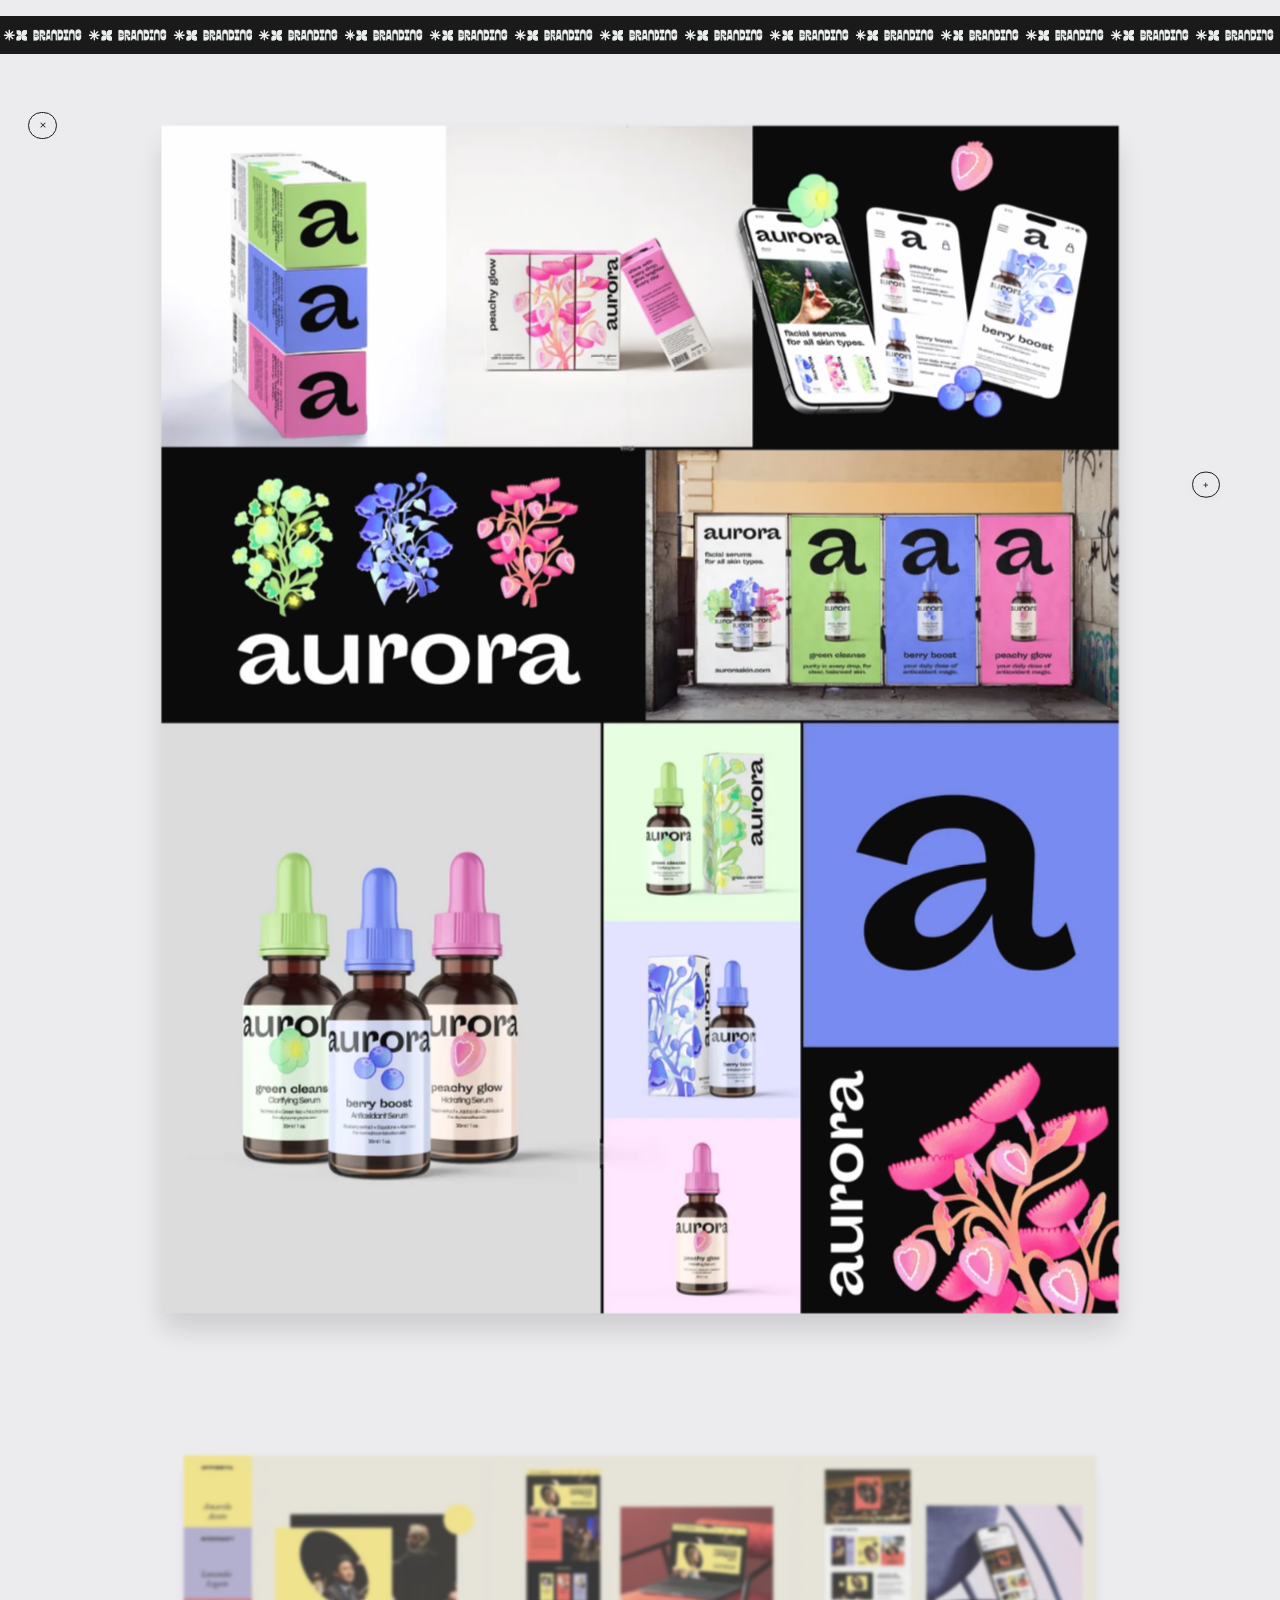
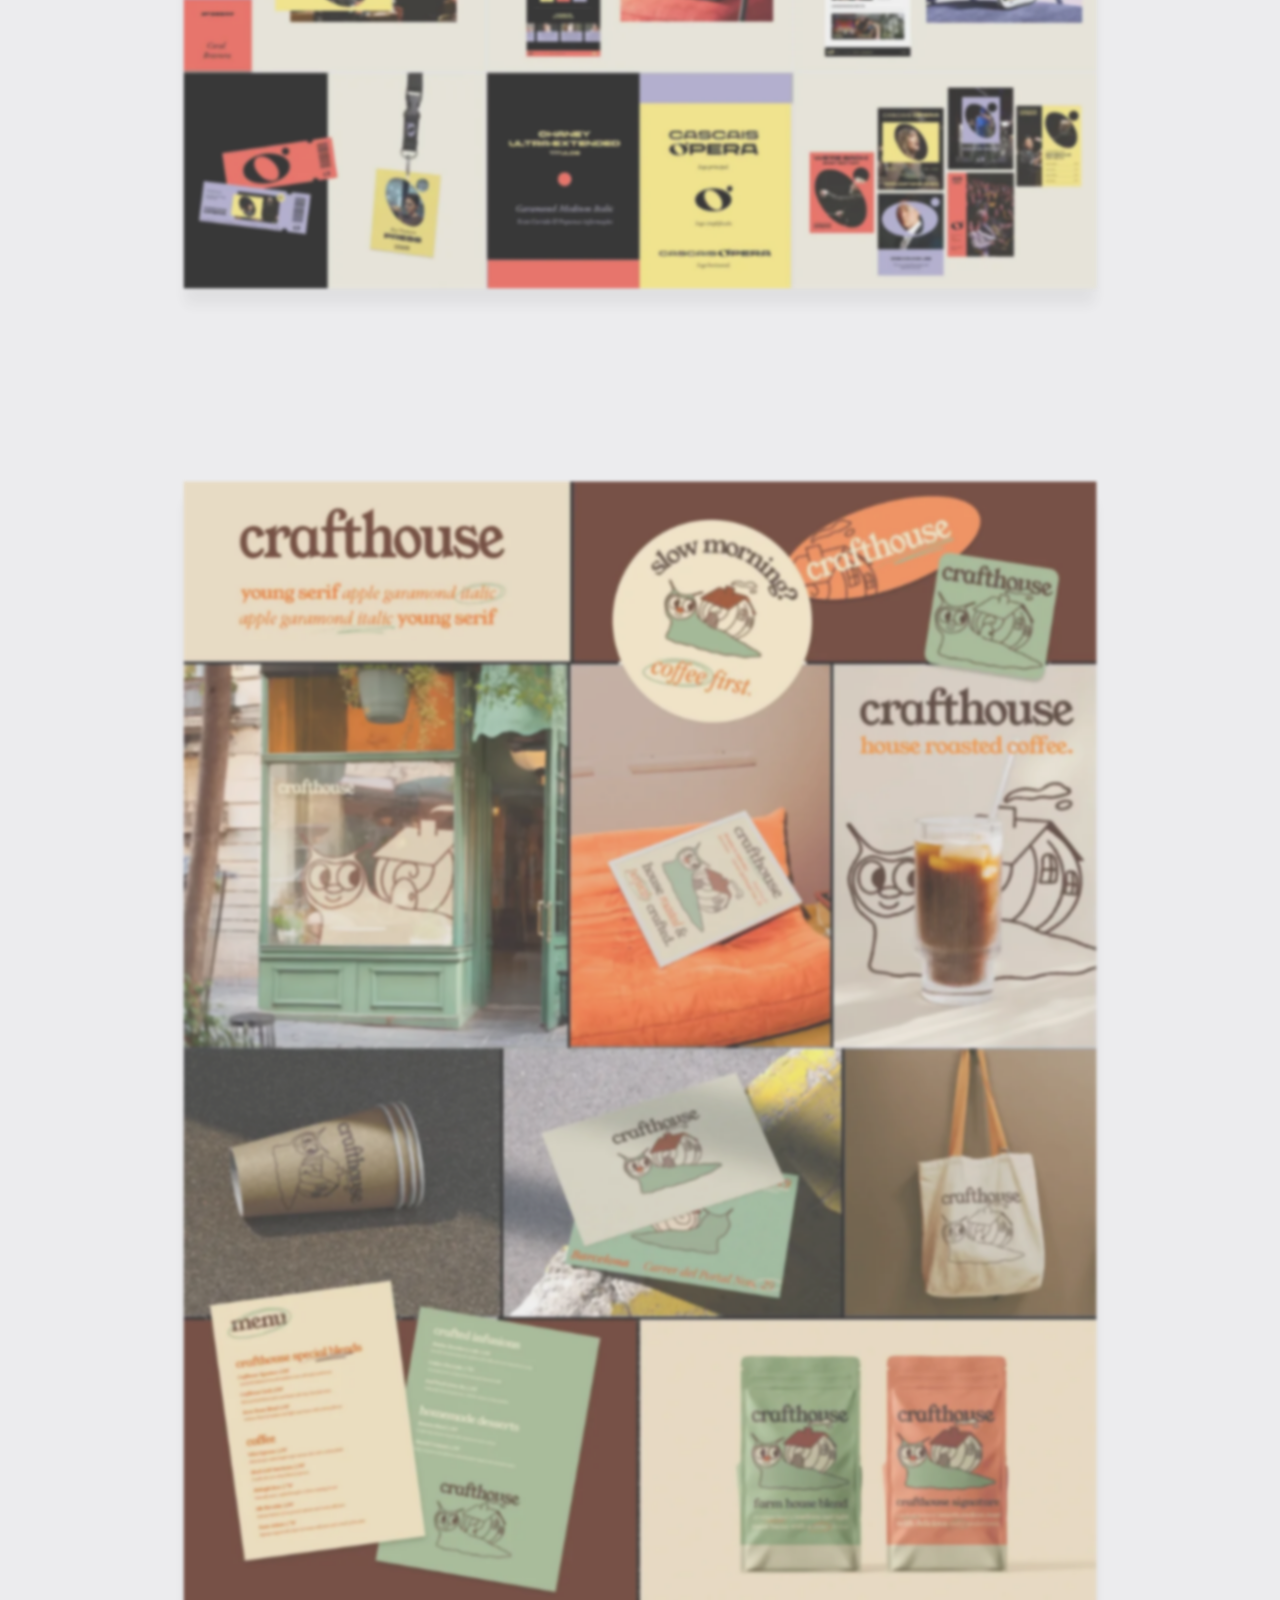
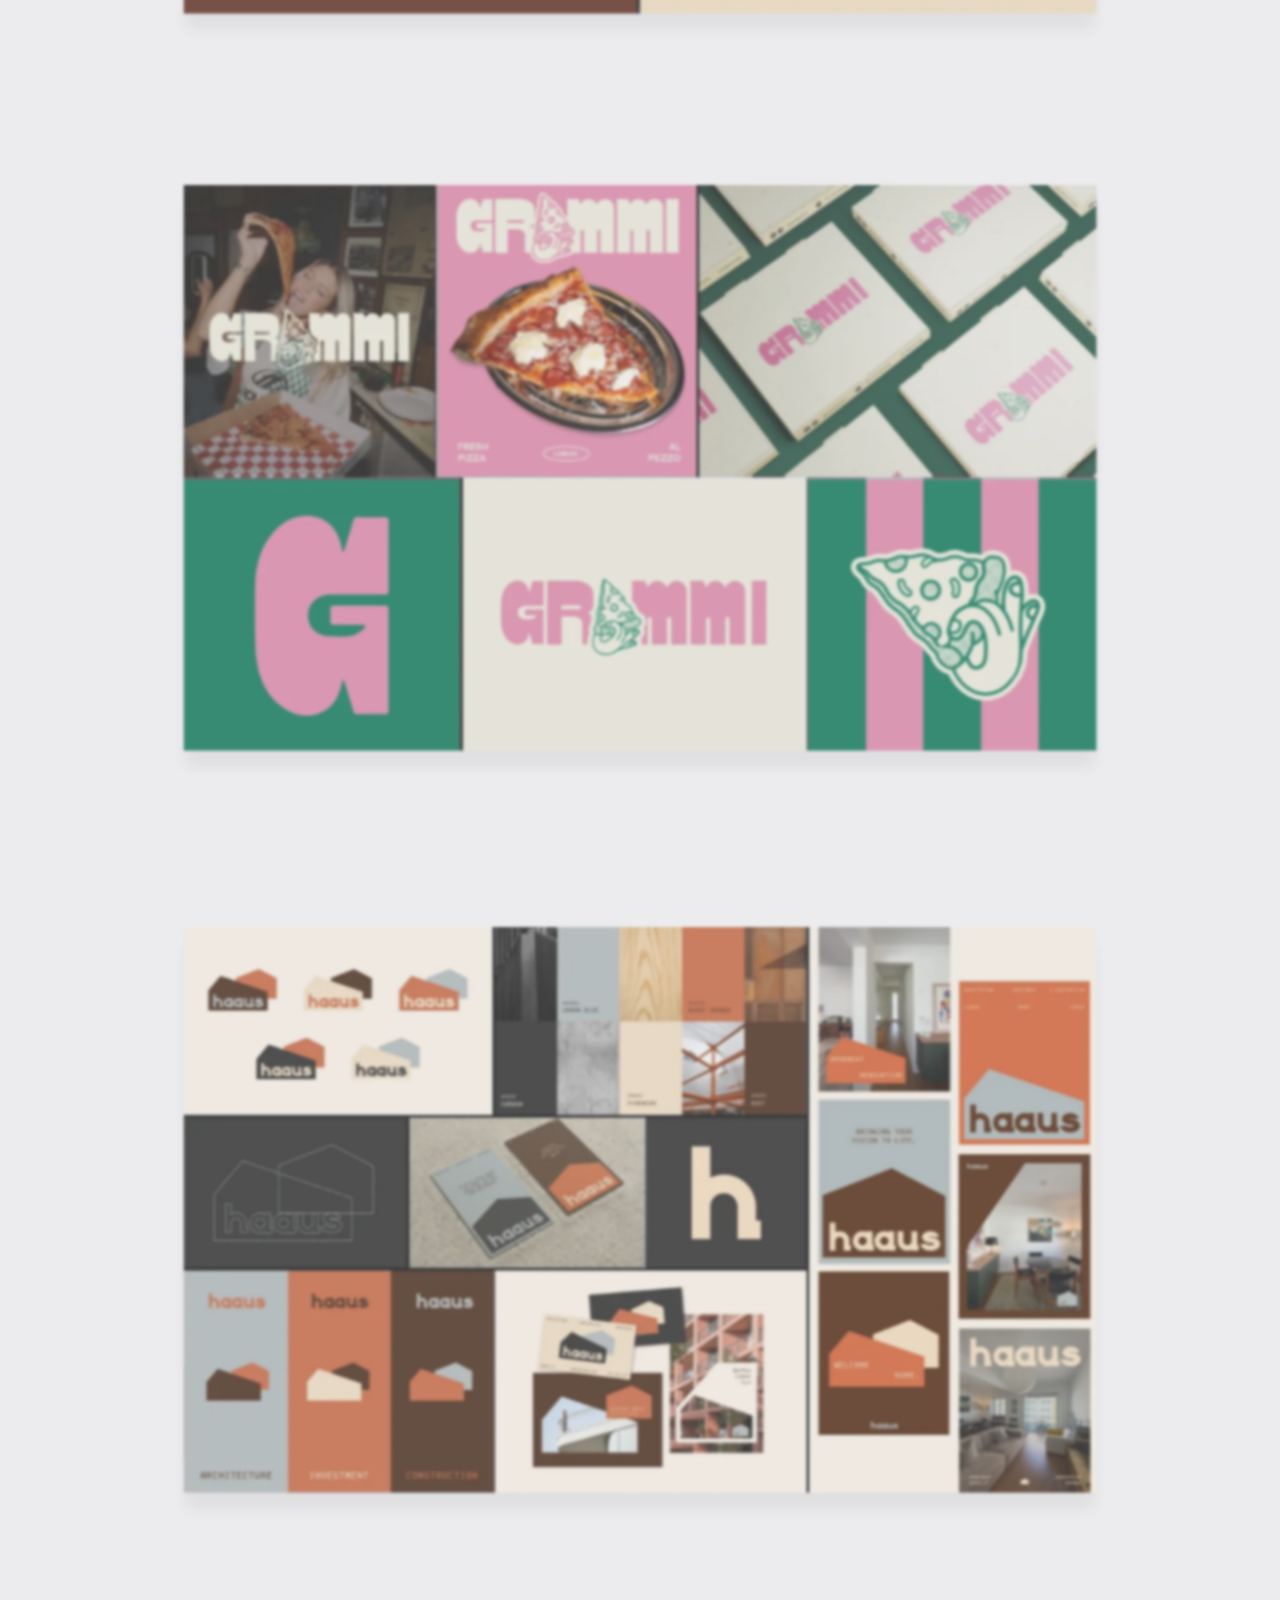
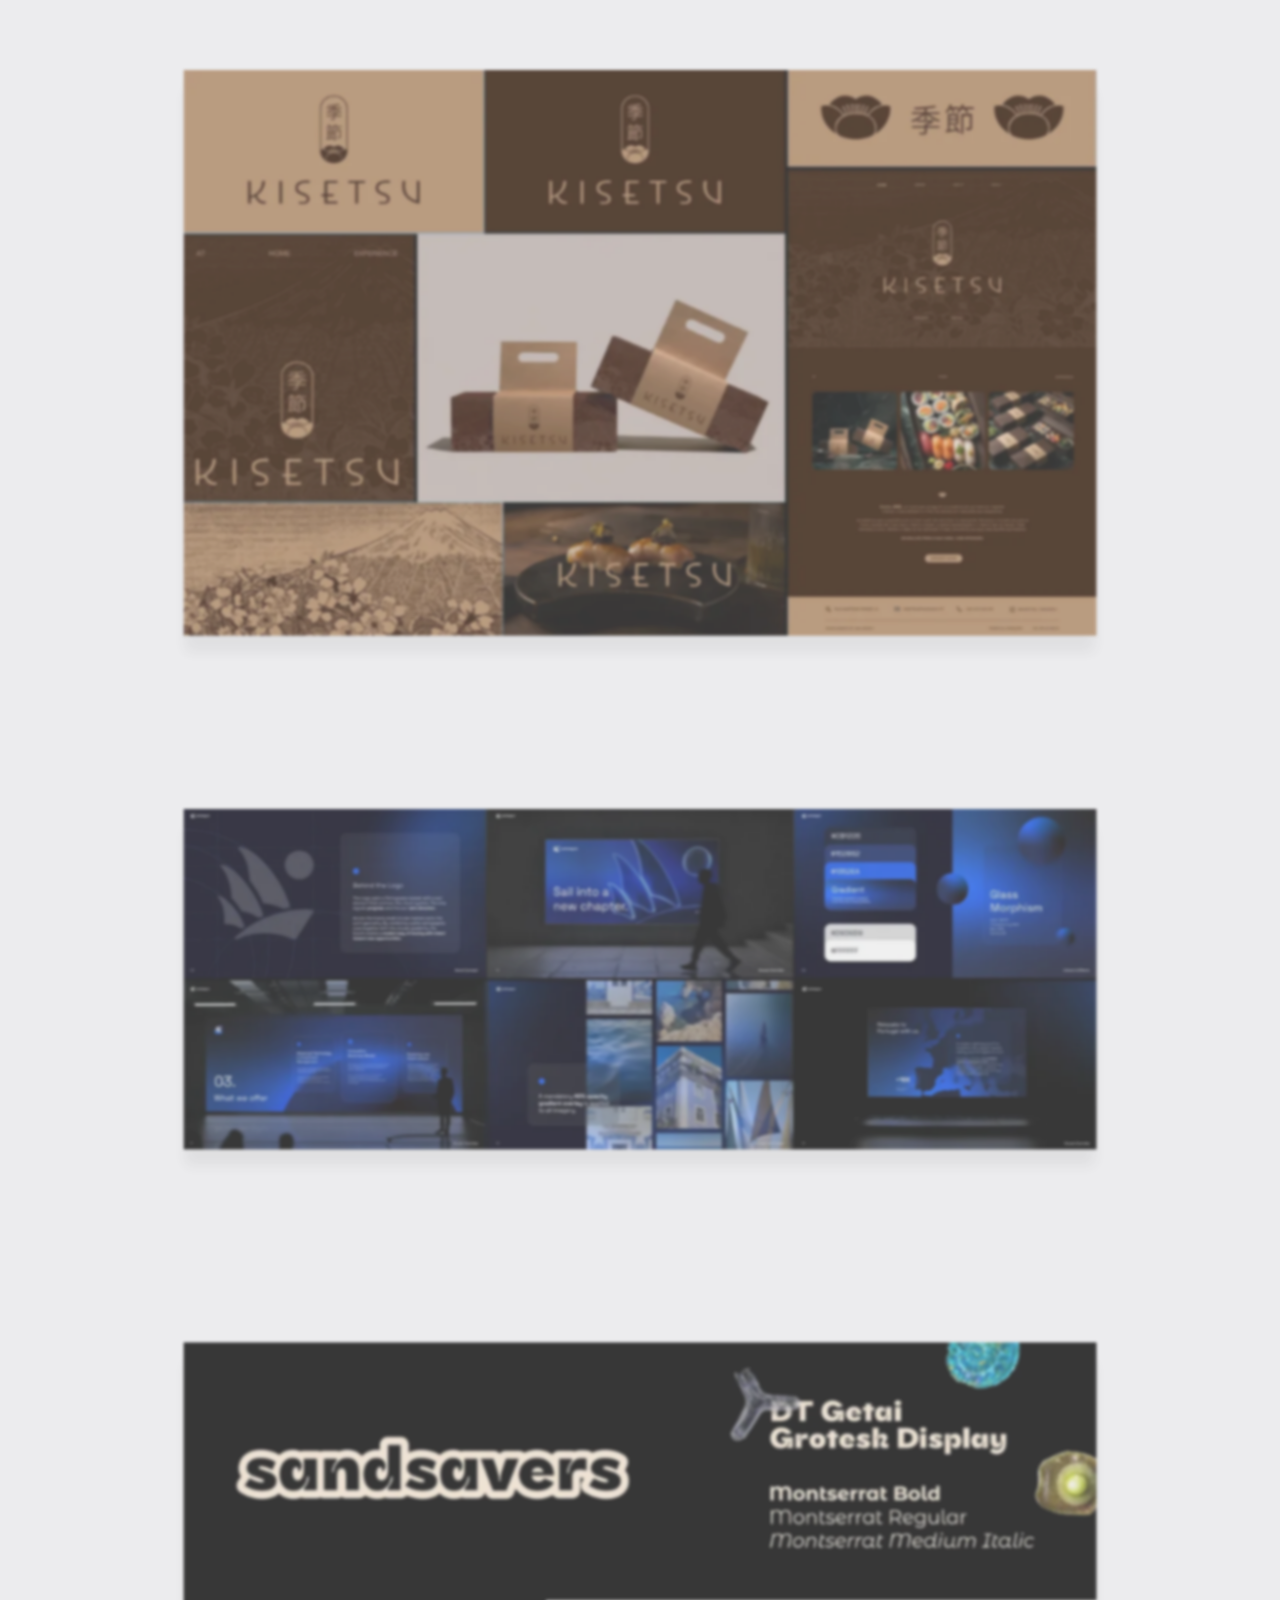
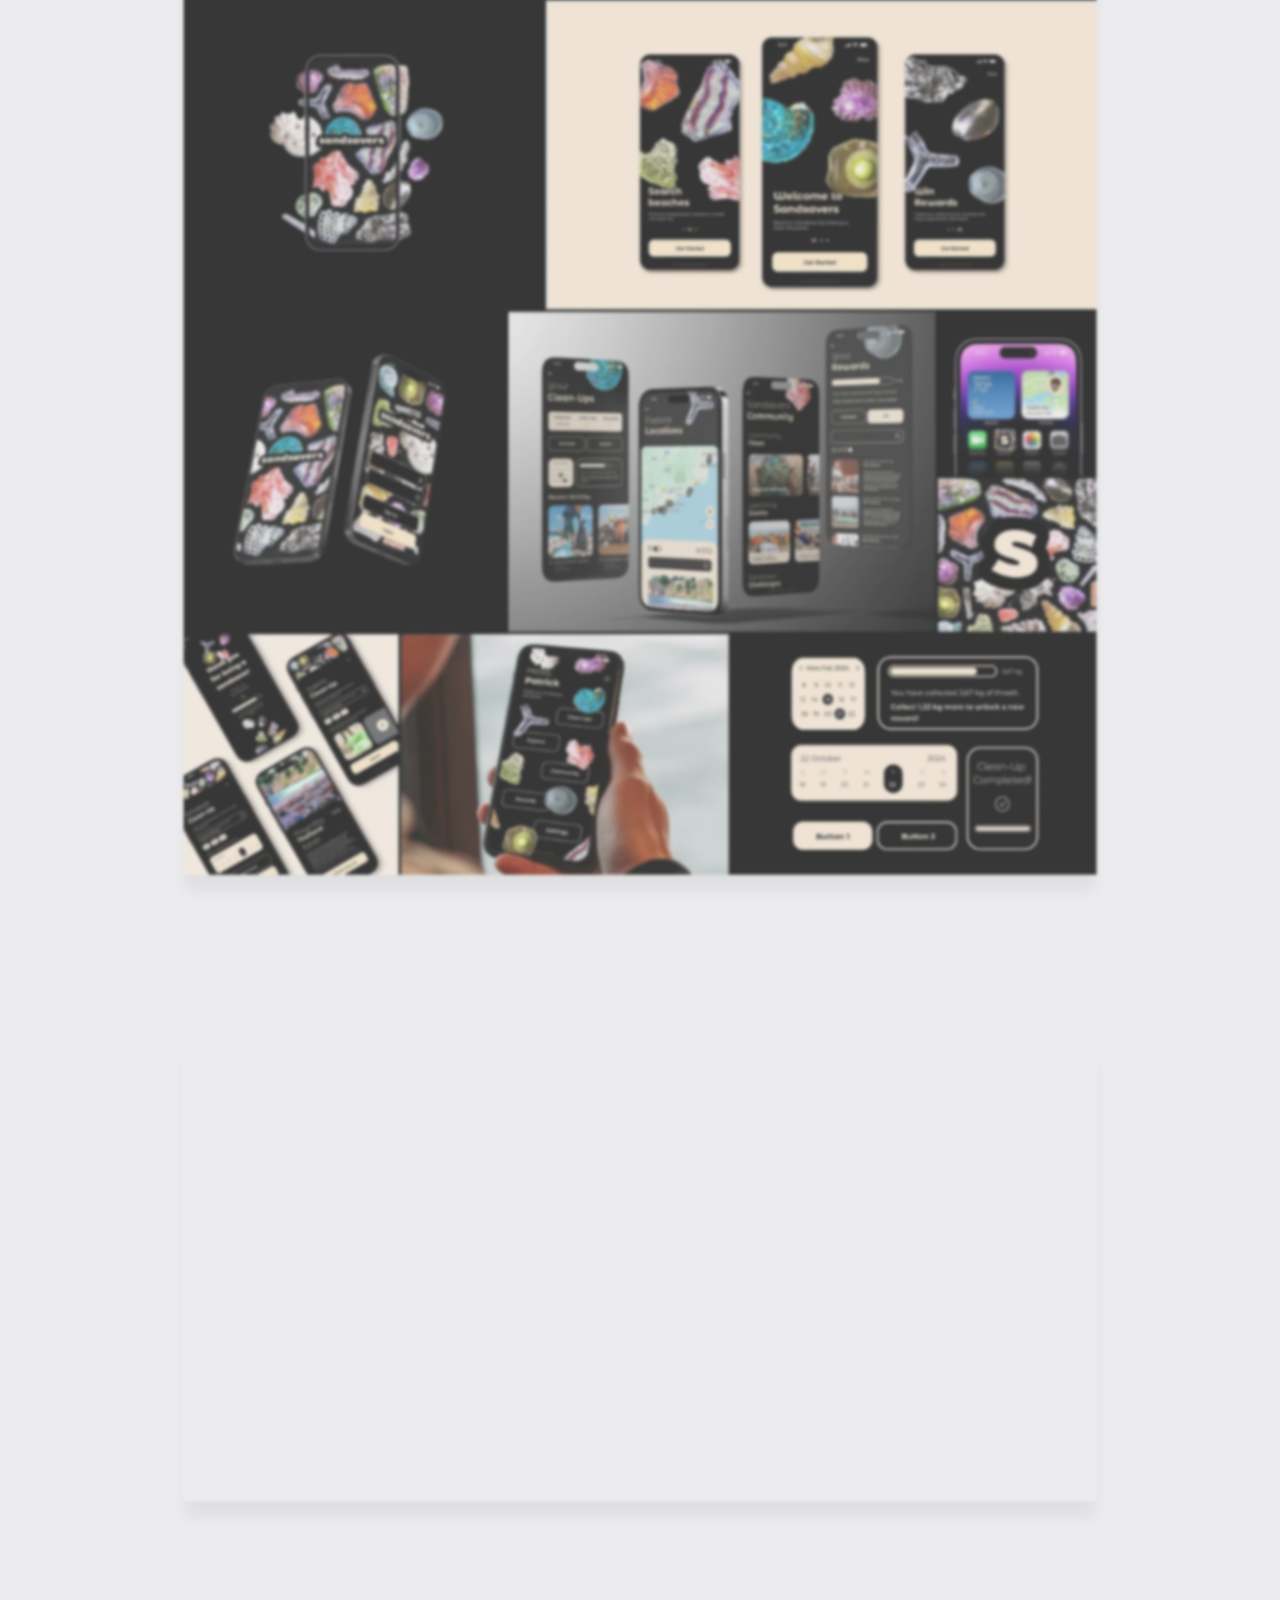
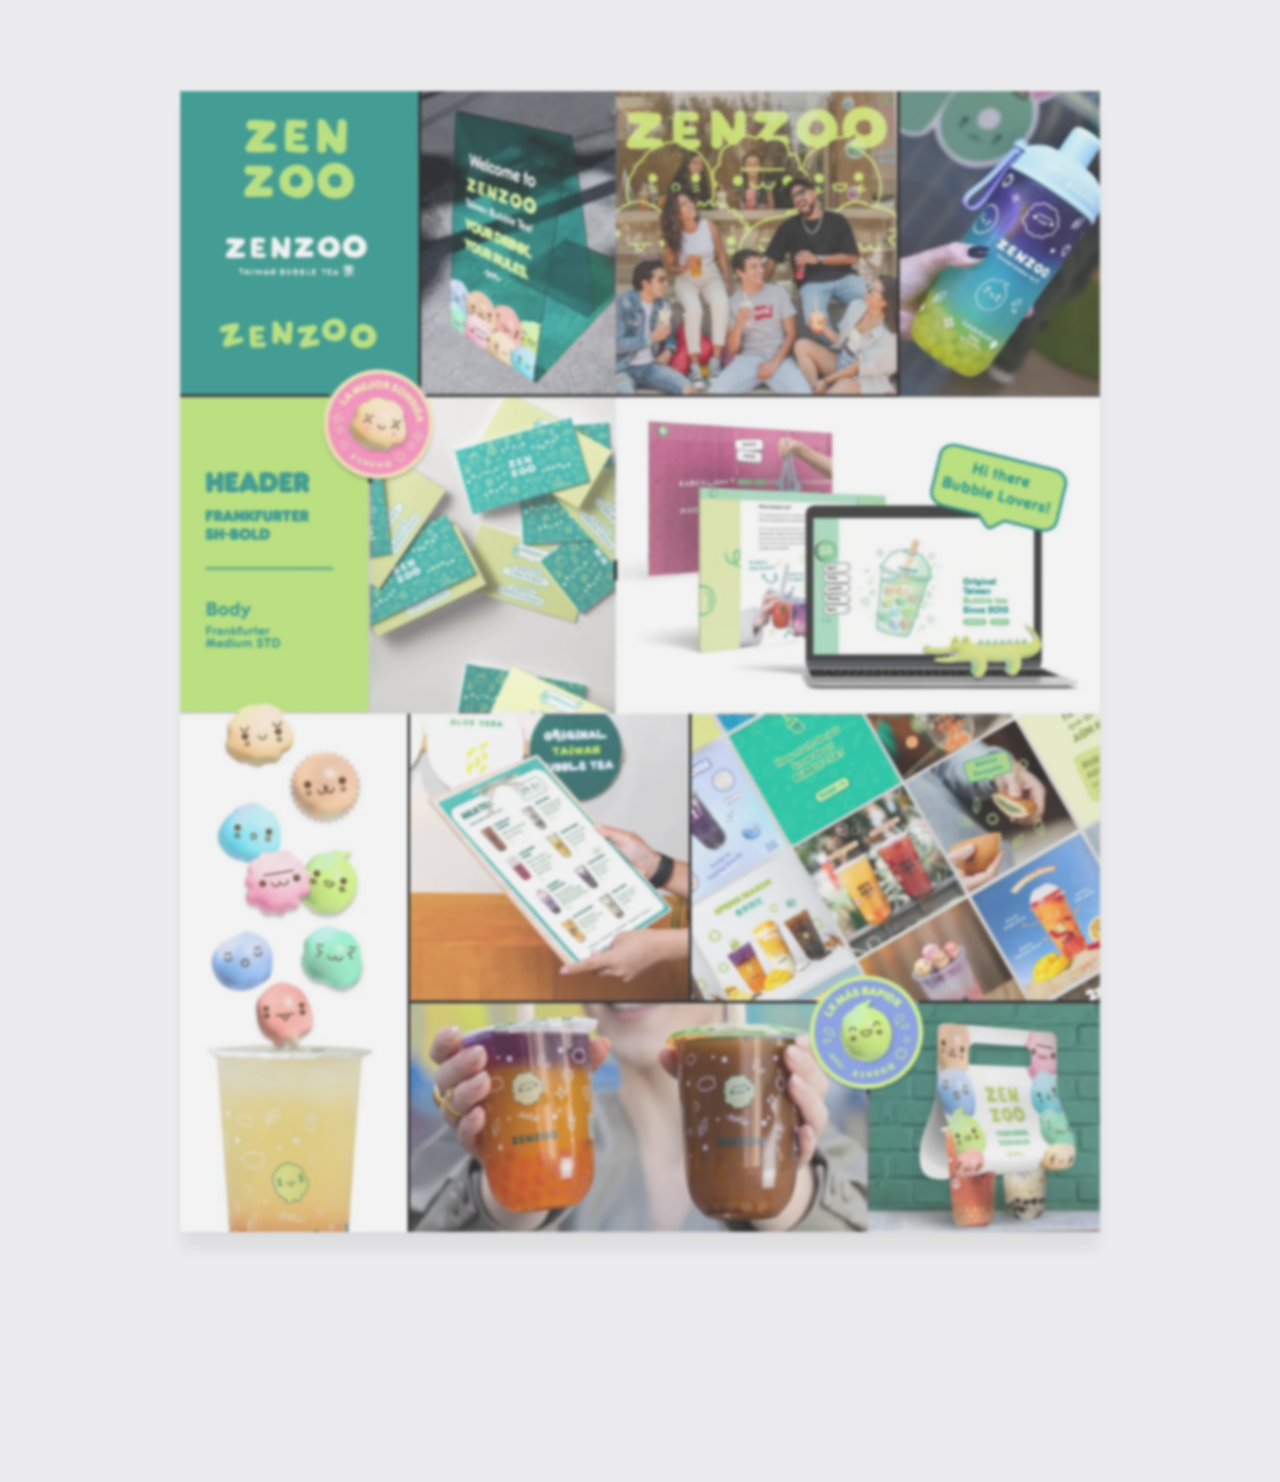
==== branding.html @ 7d304071 "Stop sending a phone the desktop's pictures Opening a category page on a phone downloaded 6.8 MB. Th" ====
<!doctype html>
<html lang="pt-PT">
<head>
  <meta charset="UTF-8" />
  <meta name="viewport" content="width=device-width, initial-scale=1" />
  <title>Branding — Bárbara Távora</title>
  <meta name="description" content="Branding projects by Bárbara Távora: Aurora Skincare, Cascais Ópera, Crafthouse Coffee, Grammi, Haaus, Kisetsu, Porto Seguro, Sandsavers, Shift Gallery and Zenzoo." />
  <link rel="canonical" href="https://barbaratavora.com/branding.html" />
  <meta property="og:type" content="website" />
  <meta property="og:site_name" content="Bárbara Távora" />
  <meta property="og:title" content="Branding — Bárbara Távora" />
  <meta property="og:description" content="Branding projects by Bárbara Távora: Aurora Skincare, Cascais Ópera, Crafthouse Coffee, Grammi, Haaus, Kisetsu, Porto Seguro, Sandsavers, Shift Gallery and Zenzoo." />
  <meta property="og:url" content="https://barbaratavora.com/branding.html" />
  <meta property="og:image" content="https://barbaratavora.com/assets/branding/aurora-skincare.webp" />
  <meta name="twitter:card" content="summary_large_image" />
  <link rel="icon" href="favicon.svg" type="image/svg+xml" />
  <link rel="manifest" href="site.webmanifest" />
  <meta name="theme-color" content="#D85888" />
  <link rel="stylesheet" href="category-page.css?v=84" />
  <link rel="stylesheet" href="transition.css?v=6" />
  <noscript><style>body { opacity: 1 !important; }</style></noscript>
</head>
<body class="project-reveal">

  <h1 class="visually-hidden">Branding</h1>

  <div class="scroll-banner" aria-hidden="true">
    <div class="scroll-banner-track" style="background-image: url('assets/branding/banner/banner-branding.svg'); --tile-vb-w: 442.117;"></div>
  </div>

  <a class="back-button" href="./" aria-label="Voltar">
    <span class="back-icon" aria-hidden="true">&times;</span>
  </a>

  <button type="button" class="gallery-caption gallery-caption--floating" aria-label="Ver projeto">
    <span class="gallery-icon" aria-hidden="true">+</span>
  </button>

  <div class="gallery-textpanel gallery-textpanel--floating">
    <p class="gallery-textpanel-title"></p>
    <p class="gallery-subtitle"></p>
  </div>

  <section class="project-grid">
    <div class="grid-inner grid-inner--stack">
      <figure class="gallery-item" data-title="Aurora Skincare" data-description="Aurora is a skincare brand centered around light, beauty, and conscious care.&#10;&#10;I developed the visual identity across packaging, original illustrations, promotional materials, and the concept for a mobile app.&#10;&#10;Inspired by nature and the luminosity of the brand name, the identity combines a refined visual language with Aurora’s vegan and cruelty-free values.">
        <div class="gallery-media">
          <img src="assets/branding/aurora-skincare.webp" srcset="assets/branding/aurora-skincare-mob.webp 1200w, assets/branding/aurora-skincare.webp 2720w" sizes="(max-width: 700px) 86vw, 967px" alt="Aurora Skincare" width="2720" height="3372" />
        </div>
        <figcaption>
          <button type="button" class="gallery-caption" aria-label="Aurora Skincare — ver projeto">
            <span class="gallery-icon" aria-hidden="true">+</span>
          </button>
          <p class="gallery-subtitle">Aurora is a skincare brand centered around light, beauty, and conscious care.&#10;&#10;I developed the visual identity across packaging, original illustrations, promotional materials, and the concept for a mobile app.&#10;&#10;Inspired by nature and the luminosity of the brand name, the identity combines a refined visual language with Aurora’s vegan and cruelty-free values.</p>
        </figcaption>
      </figure>
      <figure class="gallery-item" data-title="Cascais Ópera" data-description="Proposal for the 2027 edition of the Cascais Ópera International Voice Competition.&#10;&#10;The identity challenges the idea of opera as something distant or belonging to another generation, introducing a bold visual language.&#10;&#10;A saturated colour palette and expressive graphic system bring energy to the classical world, positioning opera as a living part of contemporary culture.">
        <div class="gallery-media">
          <img src="assets/branding/cascais-ópera.webp" srcset="assets/branding/cascais-ópera-mob.webp 1200w, assets/branding/cascais-ópera.webp 2720w" sizes="(max-width: 700px) 86vw, 967px" alt="Cascais Ópera" loading="lazy" width="2720" height="1290" />
        </div>
        <figcaption>
          <button type="button" class="gallery-caption" aria-label="Cascais Ópera — ver projeto">
            <span class="gallery-icon" aria-hidden="true">+</span>
          </button>
          <p class="gallery-subtitle">Proposal for the 2027 edition of the Cascais Ópera International Voice Competition.&#10;&#10;The identity challenges the idea of opera as something distant or belonging to another generation, introducing a bold visual language.&#10;&#10;A saturated colour palette and expressive graphic system bring energy to the classical world, positioning opera as a living part of contemporary culture.</p>
        </figcaption>
      </figure>
      <figure class="gallery-item" data-title="Crafthouse Coffee" data-description="Crafthouse is a Barcelona-based coffee shop concept that brings together playfulness and sophistication.&#10;&#10;I developed the visual identity, from the logo to menus and supporting brand applications.&#10;&#10;The identity uses expressive graphic elements and a refined visual system to create a space that feels contemporary, inviting, and full of character.">
        <div class="gallery-media">
          <img src="assets/branding/crafthouse-coffee.webp" srcset="assets/branding/crafthouse-coffee-mob.webp 1200w, assets/branding/crafthouse-coffee.webp 2720w" sizes="(max-width: 700px) 86vw, 967px" alt="Crafthouse Coffee" loading="lazy" width="2720" height="3372" />
        </div>
        <figcaption>
          <button type="button" class="gallery-caption" aria-label="Crafthouse Coffee — ver projeto">
            <span class="gallery-icon" aria-hidden="true">+</span>
          </button>
          <p class="gallery-subtitle">Crafthouse is a Barcelona-based coffee shop concept that brings together playfulness and sophistication.&#10;&#10;I developed the visual identity, from the logo to menus and supporting brand applications.&#10;&#10;The identity uses expressive graphic elements and a refined visual system to create a space that feels contemporary, inviting, and full of character.</p>
        </figcaption>
      </figure>
      <figure class="gallery-item" data-title="Grammi" data-description="Grammi is a street-style pizzeria concept in Lisbon’s Bairro Alto, created around a young and contemporary audience.&#10;&#10;I developed the logo and visual identity, including a custom hand-drawn typeface and illustrated logo.&#10;&#10;The resulting identity combines a bold, playful approach with the informal energy and character of the neighbourhood.">
        <div class="gallery-media">
          <img src="assets/branding/grammi.webp" srcset="assets/branding/grammi-mob.webp 1200w, assets/branding/grammi.webp 2720w" sizes="(max-width: 700px) 86vw, 967px" alt="Grammi" loading="lazy" width="2720" height="1686" />
        </div>
        <figcaption>
          <button type="button" class="gallery-caption" aria-label="Grammi — ver projeto">
            <span class="gallery-icon" aria-hidden="true">+</span>
          </button>
          <p class="gallery-subtitle">Grammi is a street-style pizzeria concept in Lisbon’s Bairro Alto, created around a young and contemporary audience.&#10;&#10;I developed the logo and visual identity, including a custom hand-drawn typeface and illustrated logo.&#10;&#10;The resulting identity combines a bold, playful approach with the informal energy and character of the neighbourhood.</p>
        </figcaption>
      </figure>
      <figure class="gallery-item" data-title="Haaus" data-description="Haaus is a branding project for an architecture, construction, and investment company focused on rebuilding and transforming existing buildings.&#10;&#10;The name combines the idea of the house with the initials of the two founders’ surnames.&#10;&#10;Drawing from the visual language of construction sites, the identity creates a contemporary system built around the house as a starting point: a meeting point between design, construction, and strategic investment.">
        <div class="gallery-media">
          <img src="assets/branding/haaus.webp" srcset="assets/branding/haaus-mob.webp 1200w, assets/branding/haaus.webp 2720w" sizes="(max-width: 700px) 86vw, 967px" alt="Haaus" loading="lazy" width="2720" height="1686" />
        </div>
        <figcaption>
          <button type="button" class="gallery-caption" aria-label="Haaus — ver projeto">
            <span class="gallery-icon" aria-hidden="true">+</span>
          </button>
          <p class="gallery-subtitle">Haaus is a branding project for an architecture, construction, and investment company focused on rebuilding and transforming existing buildings.&#10;&#10;The name combines the idea of the house with the initials of the two founders’ surnames.&#10;&#10;Drawing from the visual language of construction sites, the identity creates a contemporary system built around the house as a starting point: a meeting point between design, construction, and strategic investment.</p>
        </figcaption>
      </figure>
      <figure class="gallery-item" data-title="Kisetsu" data-description="Kisetsu is a premium sushi delivery brand inspired by the changing seasons.&#10;&#10;I developed the logo, visual identity, and packaging, translating the concept of kisetsu (meaning season in Japanese) into a refined visual language.&#10;&#10;The cherry blossom becomes a central symbol of transition and renewal, while the packaging extends the identity into a premium and considered delivery experience.">
        <div class="gallery-media">
          <img src="assets/branding/kisetsu.webp" srcset="assets/branding/kisetsu-mob.webp 1200w, assets/branding/kisetsu.webp 2720w" sizes="(max-width: 700px) 86vw, 967px" alt="Kisetsu" loading="lazy" width="2720" height="1686" />
        </div>
        <figcaption>
          <button type="button" class="gallery-caption" aria-label="Kisetsu — ver projeto">
            <span class="gallery-icon" aria-hidden="true">+</span>
          </button>
          <p class="gallery-subtitle">Kisetsu is a premium sushi delivery brand inspired by the changing seasons.&#10;&#10;I developed the logo, visual identity, and packaging, translating the concept of kisetsu (meaning season in Japanese) into a refined visual language.&#10;&#10;The cherry blossom becomes a central symbol of transition and renewal, while the packaging extends the identity into a premium and considered delivery experience.</p>
        </figcaption>
      </figure>
      <figure class="gallery-item" data-title="Porto Seguro" data-description="Porto Seguro is a branding project for an investment and citizenship fund.&#10;&#10;The identity combines a Portuguese caravel with a sun, creating a visual language centered around movement, direction, and opportunity.&#10;&#10;Circular markers and subtle cartographic references build on these ideas, resulting in a contemporary identity inspired by navigation and the pursuit of new horizons.">
        <div class="gallery-media">
          <img src="assets/branding/porto-seguro.webp" srcset="assets/branding/porto-seguro-mob.webp 1200w, assets/branding/porto-seguro.webp 2720w" sizes="(max-width: 700px) 86vw, 967px" alt="Porto Seguro" loading="lazy" width="2720" height="1016" />
        </div>
        <figcaption>
          <button type="button" class="gallery-caption" aria-label="Porto Seguro — ver projeto">
            <span class="gallery-icon" aria-hidden="true">+</span>
          </button>
          <p class="gallery-subtitle">Porto Seguro is a branding project for an investment and citizenship fund.&#10;&#10;The identity combines a Portuguese caravel with a sun, creating a visual language centered around movement, direction, and opportunity.&#10;&#10;Circular markers and subtle cartographic references build on these ideas, resulting in a contemporary identity inspired by navigation and the pursuit of new horizons.</p>
        </figcaption>
      </figure>
      <figure class="gallery-item" data-title="Sandsavers" data-description="Sandsavers is a concept born from a trip to Southeast Asia, where the amount of waste on the beaches left a lasting impression.&#10;&#10;Inspired by the microscopic textures and forms of sand, I developed the brand identity and designed a digital prototype while exploring UX/UI design.&#10;&#10;The project reimagines beach cleaning as an engaging experience, connecting environmental action with participation, reward, and positive impact.">
        <div class="gallery-media">
          <img src="assets/branding/sandsavers.webp" srcset="assets/branding/sandsavers-mob.webp 1200w, assets/branding/sandsavers.webp 2720w" sizes="(max-width: 700px) 86vw, 967px" alt="Sandsavers" loading="lazy" width="2720" height="3372" />
        </div>
        <figcaption>
          <button type="button" class="gallery-caption" aria-label="Sandsavers — ver projeto">
            <span class="gallery-icon" aria-hidden="true">+</span>
          </button>
          <p class="gallery-subtitle">Sandsavers is a concept born from a trip to Southeast Asia, where the amount of waste on the beaches left a lasting impression.&#10;&#10;Inspired by the microscopic textures and forms of sand, I developed the brand identity and designed a digital prototype while exploring UX/UI design.&#10;&#10;The project reimagines beach cleaning as an engaging experience, connecting environmental action with participation, reward, and positive impact.</p>
        </figcaption>
      </figure>
      <figure class="gallery-item" data-title="Shift Gallery" data-description="Shift Gallery explores the relationship between digital and physical art.&#10;&#10;Developed as a platform for 2D and 3D motion artists, the project translates digital work into lenticular prints while presenting the original pieces within a virtual gallery.&#10;&#10;As curator and art director, I selected and guided the participating artists and collaborated on the gallery’s identity, creating a bridge between the virtual and physical.">
        <div class="gallery-media">
          <video src="assets/branding/shift-gallery.mp4" class="gallery-video" aria-label="Shift Gallery" muted loop playsinline preload="none"></video>
        </div>
        <figcaption>
          <button type="button" class="gallery-caption" aria-label="Shift Gallery — ver projeto">
            <span class="gallery-icon" aria-hidden="true">+</span>
          </button>
          <p class="gallery-subtitle">Shift Gallery explores the relationship between digital and physical art.&#10;&#10;Developed as a platform for 2D and 3D motion artists, the project translates digital work into lenticular prints while presenting the original pieces within a virtual gallery.&#10;&#10;As curator and art director, I selected and guided the participating artists and collaborated on the gallery’s identity, creating a bridge between the virtual and physical.</p>
        </figcaption>
      </figure>
      <figure class="gallery-item" data-title="Zenzoo Bubble Tea" data-description="For over a year, I worked with Zenzoo, a Taiwanese bubble tea brand born in Barcelona, to refresh its identity and create a cohesive global visual system.&#10;&#10;I developed brand guidelines and designed key touchpoints including cups, business cards, social media assets, and other applications.&#10;&#10;The system was created to preserve Zenzoo’s playful character while ensuring consistency across its 10 international locations.">
        <div class="gallery-media">
          <img src="assets/branding/zenzoo-bubble-tea.webp" srcset="assets/branding/zenzoo-bubble-tea-mob.webp 1200w, assets/branding/zenzoo-bubble-tea.webp 2720w" sizes="(max-width: 700px) 86vw, 967px" alt="Zenzoo Bubble Tea" loading="lazy" width="2720" height="3372" />
        </div>
        <figcaption>
          <button type="button" class="gallery-caption" aria-label="Zenzoo Bubble Tea — ver projeto">
            <span class="gallery-icon" aria-hidden="true">+</span>
          </button>
          <p class="gallery-subtitle">For over a year, I worked with Zenzoo, a Taiwanese bubble tea brand born in Barcelona, to refresh its identity and create a cohesive global visual system.&#10;&#10;I developed brand guidelines and designed key touchpoints including cups, business cards, social media assets, and other applications.&#10;&#10;The system was created to preserve Zenzoo’s playful character while ensuring consistency across its 10 international locations.</p>
        </figcaption>
      </figure>
    </div>
  </section>

  <script src="transition.js?v=6" defer></script>
  <script src="category-page.js?v=64" defer></script>
  <script src="page-transition.js?v=47" defer></script>
</body>
</html>
---- category-page.css ----
/* Category project pages (Branding / Social / Web Design / Other) — light
   theme, scrollable grid of project thumbnails, separate from the dark
   keychain-cluster home page which keeps its own page.css. */
/* Alturas de ecrã: `svh` em vez de `vh` em tudo o que posiciona ou
   espaça conteúdo que rola.
   No telemóvel a barra de endereço esconde-se e reaparece durante o
   scroll, e `vh` acompanha-a — medido, uma variação de 67px na altura
   do ecrã deslocava todos os projectos 30 a 37px e mexia na posição do
   scroll, a meio do gesto, com o snap obrigatório a re-resolver por
   cima. `svh` é medido com a barra visível e não muda depois disso, por
   isso o layout deixa de depender de uma coisa que se mexe sozinha.
   O `vh` fica declarado antes de cada um como recurso para browsers que
   não conheçam a unidade nova. */

/* Page-to-page fade: see transition.css/transition.js (shared across all
   5 pages) — a plain JS-driven opacity crossfade instead of the
   Chromium-only View Transitions API, so it actually works regardless
   of which browser this is viewed in. */

@font-face {
  font-family: "Ouma Devanagari";
  src: url("assets/font1/fonnts.com-Ouma_Devanagari_Regular.otf") format("opentype");
  font-weight: 400;
  font-style: normal;
  font-display: swap;
}

@font-face {
  font-family: "Ouma Devanagari";
  src: url("assets/font1/fonnts.com-Ouma_Devanagari_Bold.otf") format("opentype");
  font-weight: 700;
  font-style: normal;
  font-display: swap;
}

@font-face {
  font-family: "Alte Haas Grotesk";
  src: url("assets/font2/AlteHaasGroteskRegular.ttf") format("truetype");
  font-weight: 400;
  font-style: normal;
  font-display: swap;
}

* {
  box-sizing: border-box;
}

/* Present for assistive technology and for the document outline, absent
   from the design. Every category page's name is carried by the scrolling
   banner, which is decorative and marked aria-hidden — so to a screen
   reader these pages had no heading at all, and no way to say where you
   were. Clipped rather than display:none, which would remove it from the
   accessibility tree along with everything else. */
.visually-hidden {
  position: absolute;
  width: 1px;
  height: 1px;
  margin: -1px;
  padding: 0;
  overflow: hidden;
  clip: rect(0 0 0 0);
  clip-path: inset(50%);
  white-space: nowrap;
  border: 0;
}

html, body {
  margin: 0;
  padding: 0;
  width: 100vw;
  min-height: 100vh;
  min-height: 100svh;
}

/* Each gallery item is its own section, so scrolling settles onto one
   rather than drifting to rest between two. `mandatory` rather than
   `proximity` because proximity only pulls you in if you happened to
   stop close enough — end a gesture a bit short and a project just sits
   off-centre, which is precisely the "not properly centred" problem.
   What actually made snapping feel aggressive was `scroll-snap-stop:
   always` on every item: that halts momentum dead at each one, so
   crossing several projects took several separate gestures. That's now
   reserved for tall pieces alone (see .gallery-item--tall below), where
   being carried past the top of the artwork is a real loss. Short
   projects keep free-flowing momentum and simply always land centred.
   Lives on html since that's the actual scrolling box here (body has no
   overflow of its own). */
html {
  scroll-snap-type: y mandatory;
  /* Makes the browser *animate* its snap correction instead of applying
     it as an immediate jump. It matters most on the tall pieces, where
     the step between the top framing and the lower one is several
     hundred pixels — long enough that landing it instantly gives no
     chance to actually follow the artwork past. Programmatic scrolls in
     category-page.js all pass their own explicit `behavior`, so none of
     them are affected by this. */
  scroll-behavior: smooth;
}

/* And switched off entirely on a phone, where it costs more than it
   buys.

   A snap point aligned to `center` is a scroll position derived from
   the viewport's height. On a desktop that height is a constant. On a
   phone it is not: the address bar hides as you scroll down and returns
   as you scroll up, and every toggle moves the centre, so mandatory
   snap re-resolves and yanks the page to a new position in the middle
   of the gesture that caused it. Measured here, at 375x812 with the bar
   toggling: the scroll position jumped 30px and every project moved
   37px. `proximity` measured identically — the alignment is the
   problem, not the strictness. With snapping off both numbers fall to
   zero, and what is left is ordinary momentum scrolling, which is what
   a thumb expects anyway.

   Nothing is lost that a phone had: the focus effect still reads
   whichever project is nearest the middle and brings it forward, so
   scrolling still settles the reader onto one project at a time. It
   simply stops being forced. */
@media (hover: none) and (pointer: coarse) {
  html {
    scroll-snap-type: none;
  }
}

/* While a project's info panel is open (see wireToggle in
   category-page.js), snapping is switched off entirely — otherwise the
   moment the user scrolls the text into a comfortable spot, mandatory
   snap would just pull the page straight back to the image's own snap
   point, fighting the exact thing they're trying to do. */
html.gallery-reading-mode {
  scroll-snap-type: none;
}

/* While the next category is being dragged in (see page-transition.js),
   the page underneath must hold absolutely still: mandatory snap would
   otherwise keep resolving against a gallery the reader has already
   scrolled past the end of, and smooth scrolling would animate against
   a gesture that is already driving the layer directly. */
html.pt-transitioning {
  scroll-snap-type: none;
  scroll-behavior: auto;
}

@media (prefers-reduced-motion: reduce) {
  html {
    scroll-snap-type: none;
    scroll-behavior: auto;
  }
}

/* Stated on the root as well as on body. body's background does
   propagate to the canvas, but only once there is a body to propagate
   from — and a document's very first paint can land before that, which
   is a frame of the browser's own white. Naming it here means the page
   is never any colour but its own, from the first paint onwards. */
html {
  background: #ececee;

  /* The banner's height, named here rather than written into each rule
     that needs it, because three separate things have to agree on it:
     the bar itself, the tile scrolling inside it, and the strip the
     category transition docks against the bottom edge — which stands
     exactly where the real banner will be, and would give the whole
     movement away by a few pixels if the two ever drifted apart.

     The tile is kept well inside the bar so the titles have air above
     and below rather than filling it edge to edge; `background-position:
     center` is what holds them centred, at any bar height. */
  --banner-height: 2.4rem;
  --banner-tile-height: 1.65rem;
}

body {
  background: #ececee;
  color: #1a1a1a;
  font-family: -apple-system, BlinkMacSystemFont, "Segoe UI", Roboto, sans-serif;
  overflow-x: hidden;
}

/* Horizontal-scrolling category banner: a single wide track filled with
   the category's repeatable icon+text SVG as a tiled background, shifted
   left by exactly one tile's width per animation cycle so the loop point
   is seamless — the tile itself supplies the per-page image via inline
   style. Animating transform (not background-position) keeps this on the
   compositor instead of repainting every frame. */
.scroll-banner {
  position: fixed;
  top: 0;
  left: 0;
  z-index: 15;
  width: 100%;
  height: var(--banner-height);
  overflow: hidden;
  background-color: #1a1a1a;
}

.scroll-banner-track {
  height: 100%;
  width: 200vw;
  background-repeat: repeat-x;
  /* `center` on the cross axis is what keeps the titles centred in the
     bar whatever height either of them is given. */
  background-position: left center;
  background-size: auto var(--banner-tile-height);
  animation: scroll-banner-x 3.2s linear infinite;
  will-change: transform;
}

@keyframes scroll-banner-x {
  from { transform: translateX(0); }
  /* Exactly one tile's width, so the loop point is invisible. Derived
     from the tile's own height rather than restated as a number:
     --tile-vb-w is the tile's cropped SVG viewBox width (set per page,
     inline, alongside background-image) and the viewBox height is
     always 137, so height × width ÷ 137 is the width it renders at.
     Written as a constant, this silently stopped matching the moment
     the tile was resized, and a loop that shifts by the wrong distance
     stutters once per cycle. */
  to { transform: translateX(calc(-1 * var(--banner-tile-height) * var(--tile-vb-w) / 137)); }
}

@media (prefers-reduced-motion: reduce) {
  .scroll-banner-track {
    animation: none;
  }
}

.back-button {
  position: fixed;
  top: 6rem; /* stays put near the actual top of the page; .project-grid's own
  top margin is topped up dynamically per page in category-page.js so the
  first item can reach true scroll-snap center, which can push it well
  past this fixed corner button */
  left: 1.77rem; /* 1.5rem + 10% of the button's own ~43px width */
  z-index: 10;
  display: inline-flex;
  align-items: center;
  justify-content: center;
  padding: 0.4rem 0.65rem;
  border: 1.2px solid #1a1a1a;
  border-radius: 999px;
  background: transparent;
  text-decoration: none;
  color: #1a1a1a;
}

.back-icon {
  font-family: "Ouma Devanagari", sans-serif;
  font-weight: 400;
  font-size: 0.75rem;
  line-height: 1;
  transition: font-weight 0.25s ease;
}

/* same reversible bold-on-interaction treatment as the CTA button below */
.back-button:hover .back-icon,
.back-button:focus-visible .back-icon,
.back-button:active .back-icon {
  font-weight: 700;
}

.project-grid {
  max-width: 1000px;
  /* Top margin clears the banner and back button; bottom keeps the
     gallery off the end of the page. These are the no-JS/reduced-motion
     fallbacks — with scroll-snap active, category-page.js replaces both
     (see applyEdgeSpacing) with the back button's own bottom edge on
     top, and whatever the last item needs on the bottom. 7.75rem matches
     that measured top edge closely enough that the static rendering
     doesn't visibly differ. */
  margin: 7.75rem auto 0;
  padding: 0 2rem 14rem;
}

.project-grid .grid-inner {
  display: grid;
  grid-template-columns: repeat(4, 1fr);
  gap: 2px;
  background: #c9cacc;
  box-shadow: 0 10px 30px rgba(0, 0, 0, 0.15);
}

.project-grid .tile {
  aspect-ratio: 0.85;
  background: #4a4a4a;
}

/* Stacked gallery variant: real project thumbnails, one per row at full
   width (free height each), in place of the fixed-aspect placeholder grid
   above (still used by the category pages whose gallery hasn't been
   uploaded yet). */
.grid-inner.grid-inner--stack {
  display: flex;
  flex-direction: column;
  align-items: center;
  background: transparent;
  box-shadow: none;
}

.gallery-item {
  width: 100%;
  /* The actual "how long does this project stay on screen" control —
     genuine scroll distance between one project and the next, rather
     than any timing trick. Scaled to the viewport instead of a flat
     13rem: on a short window that fixed gap was most of a screen of
     dead space between projects, and on a tall one it barely
     registered. The clamp keeps it sane at both extremes. */
  margin-bottom: clamp(7rem, 16vh, 11rem);
  margin-bottom: clamp(7rem, 16svh, 11rem);
  text-align: center;
  /* Centers the *whole* item — image and caption/button together, as
     one section — not just the image with the caption excluded (see
     category-page.js, which used to compensate this with a negative
     scroll-margin-bottom so only the image landed centered). The
     button was then a further scroll away from wherever the gallery
     actually stopped; now it's already on screen the moment its
     project settles into place. This default is what short/normal
     items use as-is; category-page.js overrides it per item for the
     first item (fixed top edge, for cross-page consistency — see
     applySnapAlignment) and for tall portrait pieces (see
     .gallery-item--tall below, a second stop rather than one section). */
  scroll-snap-align: center;
}

.gallery-item:last-child {
  margin-bottom: 0;
}

.gallery-item img,
.gallery-item .gallery-video {
  display: block;
  width: 100%;
  height: auto;
}

/* Portrait pieces tall enough that the whole image+caption section
   can't reasonably share one screen (Aurora, Crafthouse, Sandsavers,
   Shift Gallery, Zenzoo…) render at their original scale — no cap —
   and instead get a second scroll-snap stop of their own. See
   applySnapAlignment in category-page.js: the item's own top is the
   first stop (as for every item), and .gallery-item--tall figcaptions
   additionally snap-align "end", landing the lower part of the artwork
   plus the caption together as the second, so the piece is seen in two
   deliberate stages rather than needing to fit whole or scrolling
   through it freely. Short/normal work never gets this class and is
   unaffected. */
/* Stage one: forced stop, so a fast gesture can never carry the reader
   straight past the top of a tall piece and dump them at its bottom
   edge with the artwork already half gone. This is the only place
   scroll-snap-stop is used — short projects keep free momentum. */
.gallery-item--tall {
  scroll-snap-stop: always;
}

/* Stage two: the lower part of the artwork. scroll-margin-bottom is
   what keeps this from resting with the image jammed flush against the
   bottom of the screen — it pushes the snap area past the real edge, so
   aligning it to the viewport bottom leaves that much visible gap under
   the image instead. Without it the final project's stage two also
   lands beyond the page's own maximum scroll and can't be reached at
   all, which is what made the end of the page snap upward and clip it.

   Which element carries it depends on which control is on screen: the
   caption below the artwork when that's what's visible (mobile), and
   the media box itself once the caption is hidden in favour of the
   floating button (desktop — see the breakpoint rules further down).
   Only ever one of the two, or a tall piece would end up with two
   competing stops a caption's height apart. */
.gallery-item--tall figcaption {
  scroll-snap-align: end;
  scroll-snap-stop: always;
  scroll-margin-bottom: 6rem;
}

@media (min-width: 701px) {
  body.project-reveal .gallery-item--tall .gallery-media {
    scroll-snap-align: end;
    scroll-snap-stop: always;
    scroll-margin-bottom: 6rem;
  }
}

/* Scroll-driven focus effect (see wireScrollFocus in category-page.js):
   the item nearest the viewport's center reads as "in focus" (sharp,
   slightly larger, full opacity) while others recede — like prints
   hanging in space, catching the light as they pass center. Targets
   only the direct-child media unit (not the individual stacked
   screenshots inside a Web Design .gallery-frame, which would otherwise
   double up with the wrapper's own scaling), and JS drives everything
   through these custom properties so the CSS side stays a pure function
   of state — no transitions here, the JS loop already interpolates
   toward each target every frame for the smoothing/"weight". Defaults
   below (scale 1, opacity 1, no blur) are what renders if JS never
   runs (prefers-reduced-motion, or disabled) — a plain static gallery,
   not a broken one. */
.gallery-item > img,
.gallery-item > .gallery-video,
.gallery-item > .gallery-frame-wrap,
.gallery-item > .gallery-media > img,
.gallery-item > .gallery-media > .gallery-video,
.gallery-item > .gallery-media > .gallery-frame-wrap {
  --gf-scale: 1;
  --gf-y: 0px;
  --gf-slide-x: 0px;
  --gf-opacity: 1;
  --gf-brightness: 1;
  --gf-contrast: 1;
  --gf-blur: 0px;
  --gf-shadow-blur: 16px;
  --gf-shadow-alpha: 0.1;

  /* --gf-slide-x is only ever non-zero in branding's reveal mode (see
     REVEAL_MODE in category-page.js) — folding it into the same
     JS-driven transform, instead of a separate CSS-transitioned rule,
     avoids the two fighting over the same `transform` property every
     frame. */
  transform: translateY(var(--gf-y)) translateX(var(--gf-slide-x)) scale(var(--gf-scale));
  opacity: var(--gf-opacity);
  filter: brightness(var(--gf-brightness)) contrast(var(--gf-contrast)) blur(var(--gf-blur));
  box-shadow: 0 18px var(--gf-shadow-blur) rgba(0, 0, 0, var(--gf-shadow-alpha));
  will-change: transform, opacity, filter;
}

@media (prefers-reduced-motion: reduce) {
  .gallery-item > img,
  .gallery-item > .gallery-video,
  .gallery-item > .gallery-frame-wrap,
  .gallery-item > .gallery-media > img,
  .gallery-item > .gallery-media > .gallery-video,
  .gallery-item > .gallery-media > .gallery-frame-wrap {
    transform: none;
    opacity: 1;
    filter: none;
    box-shadow: none;
  }
}

/* Web Design variant: the image itself can be much taller than the box
   (a full-length page screenshot), so it scrolls inside a fixed-height
   frame instead of stretching the row — the frame, not .gallery-item,
   owns the fixed size, so the caption below stays outside the scroll
   area and unaffected. Projects with several page screenshots stack
   them all inside the same frame and toggle which one is visible via
   .is-active, so only one is ever in flow (and scrollable) at a time.
   The frame is always full width (same as a plain .gallery-item image
   on the branding/social pages); the prev/next arrows sit outside it,
   overhanging into the page's side margin via negative offsets, so
   they never take width away from the frame or sit over the image. */
.gallery-frame-wrap {
  position: relative;
  width: 100%;
}

.gallery-frame {
  width: 100%;
  height: var(--frame-h, 34rem);
  overflow-y: auto;
  overflow-x: hidden;
  border: 1px solid rgba(26, 26, 26, 0.15);
  scrollbar-width: thin;
  scrollbar-color: rgba(26, 26, 26, 0.35) transparent;
}

.gallery-frame::-webkit-scrollbar {
  width: 6px;
}

.gallery-frame::-webkit-scrollbar-track {
  background: transparent;
}

.gallery-frame::-webkit-scrollbar-thumb {
  background-color: rgba(26, 26, 26, 0.35);
  border-radius: 3px;
}

.gallery-frame img,
.gallery-frame .gallery-video {
  display: none;
  width: 100%;
  height: auto;
}

.gallery-frame img.is-active,
.gallery-frame .gallery-video.is-active {
  display: block;
}

/* same pill style, weight and sizing as .back-button, just positioned
   outside the frame instead of fixed to the viewport */
.gallery-frame-arrow {
  position: absolute;
  top: 50%;
  transform: translateY(-50%);
  display: inline-flex;
  align-items: center;
  justify-content: center;
  padding: 0.4rem 0.65rem;
  border: 1.2px solid #1a1a1a;
  border-radius: 999px;
  background: transparent;
  color: #1a1a1a;
  font-family: "Ouma Devanagari", sans-serif;
  font-weight: 400;
  font-size: 0.75rem;
  line-height: 1;
  cursor: pointer;
  transition: font-weight 0.25s ease;
}

.gallery-frame-arrow:hover,
.gallery-frame-arrow:focus-visible {
  font-weight: 700;
}

.gallery-frame-arrow--prev {
  left: -3.25rem;
}

.gallery-frame-arrow--next {
  right: -3.25rem;
}

/* Once the frame is as wide as the screen there is no "outside" left to
   sit in, and these were ending up almost entirely past the edge — five
   visible pixels each, which on a phone means the carousels simply
   cannot be stepped through. Brought inside the frame at that point,
   over the artwork's own margin, which is the only place left for them.
   They keep the same pill, size and vertical placement; a translucent
   ground is added purely so they stay legible against whatever they now
   sit on top of. */
@media (max-width: 900px) {
  .gallery-frame-arrow {
    background: rgba(253, 253, 252, 0.82);
    backdrop-filter: blur(8px);
    -webkit-backdrop-filter: blur(8px);
  }

  .gallery-frame-arrow--prev {
    left: 0.5rem;
  }

  .gallery-frame-arrow--next {
    right: 0.5rem;
  }
}

/* Bare "+" pill, styled identically to .back-button — same border weight,
   padding, radius and glyph font, just showing "+" instead of "×". Click
   opens .gallery-subtitle below it (see category-page.js); the icon
   itself rotates 45deg on open, turning the "+" into a "×" as the only
   visual cue, matching the back-button's own glyph. */
.gallery-caption {
  display: inline-flex;
  align-items: center;
  justify-content: center;
  margin-top: 2.75rem;
  padding: 0.4rem 0.65rem;
  border: 1.2px solid #1a1a1a;
  border-radius: 999px;
  background: transparent;
  cursor: pointer;
  transition: border-color 0.6s cubic-bezier(0.22, 1, 0.36, 1),
              background-color 0.6s cubic-bezier(0.22, 1, 0.36, 1),
              opacity 0.4s ease, transform 0.4s cubic-bezier(0.22, 1, 0.36, 1);
}

.gallery-icon {
  font-family: "Ouma Devanagari", sans-serif;
  font-weight: 400;
  font-size: 0.75rem;
  line-height: 1;
  color: #1a1a1a;
  transition: font-weight 0.25s ease, transform 0.3s ease;
}

/* hovering/focusing the thumbnail bolds the "+" — reversible, and only
   while still closed (not yet open). */
.gallery-item:not(.is-open):hover .gallery-icon,
.gallery-item:not(.is-open):focus-within .gallery-icon,
.gallery-caption:active .gallery-icon {
  font-weight: 700;
}

/* the small line that appears once the caption unwraps into a bare title */
.gallery-subtitle {
  font-family: "Alte Haas Grotesk", sans-serif;
  font-size: 0.85rem;
  color: rgba(26, 26, 26, 0.6);
  /* The descriptions are written in paragraphs, separated by newline
     character references in the markup. pre-line keeps those breaks
     while still collapsing ordinary runs of whitespace, so the text can
     be paragraphed without each project needing its own elements. */
  white-space: pre-line;
  max-height: 0;
  margin-top: 0;
  opacity: 0;
  transform: translateY(-6px);
  overflow: hidden;
  transition: opacity 0.5s ease 0.15s, transform 0.5s ease 0.15s,
              max-height 0.5s cubic-bezier(0.22, 1, 0.36, 1), margin-top 0.5s ease;
}

/* click: the pill itself stays put — only the subtitle below it opens.
   The "+" simply rotates into a "×" as the only cue the pill is now
   open. Toggles back on a second click (or automatically once the user
   scrolls — see wireToggle in category-page.js). */
.gallery-caption.is-open .gallery-icon {
  font-weight: 700;
  transform: rotate(45deg);
}

.gallery-item.is-open .gallery-subtitle {
  opacity: 1;
  transform: translateY(0);
  /* Generous enough for a real paragraph of project description, not
     just the current one-line placeholder — and if the text is ever
     genuinely longer than that, it scrolls within its own box instead
     of silently clipping or forcing the whole gallery to fight the
     reader for space. */
  max-height: min(45vh, 26rem);
  max-height: min(45svh, 26rem);
  overflow-y: auto;
  margin-top: 0.5rem;
}

/* The "reveal" interaction (see body.project-reveal on every gallery
   page, and revealActive() in category-page.js): a single floating
   "+"/"×" button and a single floating text panel (see
   .gallery-caption--floating / .gallery-textpanel--floating below) sit
   fixed to the viewport and re-target themselves to whichever project
   currently has focus. The panel is one shared, fixed-position element
   rather than one per project because a tall piece's own box can run
   well over 1000px — a panel anchored *inside* it could end up centred
   hundreds of pixels off screen, or get left stranded after scrolling
   past the project it was opened for. Opening it slides the active
   project's image left (via --gf-slide-x, driven by wireScrollFocus's
   own tick loop so it never fights the JS-driven scale/blur transform
   for control of `transform`).

   This is a desktop treatment: it wants room beside the artwork for the
   panel, which a phone simply doesn't have. Below the breakpoint every
   page falls back to the pill sitting under its own project, opening
   the description inline — see the two breakpoint blocks at the end of
   this section, which are what actually swap between the two. Both sets
   of controls are always in the markup; only one is ever displayed. */

/* Desktop: the floating button speaks for the project, so the per-item
   pill and its inline text step aside entirely. */
@media (min-width: 701px) {
  body.project-reveal .gallery-item > figcaption {
    display: none;
  }
}

/* Frosted-glass card — legible over busy artwork without needing a
   flat, opaque block, and reads as a distinct, considered surface
   rather than a plain gray box. Grows outward from the button's own
   anchor point (transform-origin: right center, same fixed `right` as
   the button — see updateFloatingHorizontal in category-page.js) so
   opening it feels like the button expanding into the card rather
   than two unrelated elements independently fading in. */
.gallery-textpanel--floating {
  position: fixed;
  /* Half the banner's own 4rem height below centre — the same optical
     correction applied to where short projects come to rest (see
     applySnapAlignment in category-page.js). Without it this would sit
     centred on the raw viewport while the artwork sits centred on the
     part of it you can actually see, and the two would disagree. */
  top: calc(50% + 2rem);
  right: 2.5rem;
  width: min(60%, 26rem);
  max-height: 70vh;
  max-height: 70svh;
  display: flex;
  flex-direction: column;
  align-items: flex-start;
  gap: 0.6rem;
  /* Deeper on the right than the left, to keep the text clear of the
     close button that docks into that edge when the card opens. Measured
     rather than guessed: the button is 29px wide and sits 14px in, so
     anything short of ~63px leaves the last words of a line running
     underneath it — they were ending 2px past where it begins. */
  padding: 2.25rem 4.25rem 2.25rem 2.5rem;
  text-align: left;
  /* Deliberately sheer — the artwork stays readable through the card.
     The heavier blur/saturation is what buys that transparency back in
     legibility: it softens whatever's behind into a wash of colour
     rather than competing detail. */
  background: rgba(253, 253, 252, 0.6);
  backdrop-filter: blur(42px) saturate(200%);
  -webkit-backdrop-filter: blur(42px) saturate(200%);
  border: 1px solid rgba(255, 255, 255, 0.5);
  border-radius: 1.4rem;
  box-shadow: 0 2px 10px rgba(0, 0, 0, 0.04), 0 30px 60px -12px rgba(0, 0, 0, 0.18);
  opacity: 0;
  transform-origin: right center;
  transform: translateY(-50%) scale(0.7);
  pointer-events: none;
  z-index: 11;
  transition: opacity 0.5s cubic-bezier(0.19, 1, 0.22, 1),
              transform 0.55s cubic-bezier(0.19, 1, 0.22, 1);
}

.gallery-textpanel--floating.is-open {
  opacity: 1;
  transform: translateY(-50%) scale(1);
  pointer-events: auto;
}

.gallery-textpanel-title {
  font-family: "Ouma Devanagari", sans-serif;
  font-weight: 400;
  font-size: 0.95rem;
  letter-spacing: 0.06em;
  text-transform: uppercase;
  color: #1a1a1a;
}

/* The panel's own opacity/transform above is what shows and hides the
   text now, so the subtitle itself skips its usual closed-by-default
   animation (see .gallery-subtitle / .gallery-item.is-open
   .gallery-subtitle) and just renders at rest inside the panel. */
.gallery-textpanel--floating .gallery-subtitle {
  max-width: none;
  max-height: min(55vh, 28rem);
  max-height: min(55svh, 28rem);
  margin-top: 0;
  opacity: 1;
  transform: none;
  overflow-y: auto;
  /* A little darker than the default muted grey — the sheerer card
     above lets more of the artwork through, so the text needs the
     extra weight to hold up against it. */
  color: rgba(26, 26, 26, 0.78);
}

/* Single floating button (see wireScrollFocus in category-page.js) —
   fixed to the viewport, sharing the exact same `right` offset as the
   panel (both computed off the current project's own right edge, not
   a flat viewport margin — see updateFloatingHorizontal), so the two
   sit concentric on each other: the button rests right at the panel's
   own edge rather than floating apart from it. Fades out and back in
   as focus moves to a different project (see setActiveEntry) — each
   project reads as having its own button, not one that just silently
   relabels. Once open, it borrows the panel's own glass surface
   instead of keeping its plain pill background, so it reads as the
   panel's built-in close control rather than a separate circle
   sitting on top of it. */
.gallery-caption--floating {
  position: fixed;
  top: calc(50% + 2rem); /* matches the panel's banner offset above */
  right: 2.5rem;
  z-index: 13;
  margin-top: 0;
  opacity: 0;
  /* Resting hidden state is scaled down and nudged outward, so arriving
     reads as easing into place rather than a bare opacity flip — the
     part that made the swap between projects feel like a jump. */
  transform: translateY(-50%) translateX(8px) scale(0.78);
  pointer-events: none;
  box-shadow: 0 2px 10px rgba(0, 0, 0, 0.03);
  /* This rule is the *leaving* state, so its timing is the fade-out:
     shorter and gently accelerating, versus the long expo settle on
     .is-visible below. setActiveEntry in category-page.js waits out
     this exit (REVEAL_SWAP_MS) before bringing the next project's
     button back, so the two never overlap mid-fade.
     `right` glides the button between its resting spot outside the
     image edge (closed) and its docked spot inside the panel (open) —
     see updateFloatingHorizontal in category-page.js — timed to match
     the panel's own grow transition so the two arrive together. */
  transition: opacity 0.34s cubic-bezier(0.4, 0, 0.7, 1),
              transform 0.34s cubic-bezier(0.4, 0, 0.7, 1),
              right 0.65s cubic-bezier(0.19, 1, 0.22, 1),
              box-shadow 0.45s ease,
              background-color 0.5s ease, border-color 0.5s ease;
}

.gallery-caption--floating.is-visible {
  opacity: 1;
  transform: translateY(-50%) translateX(0) scale(1);
  pointer-events: auto;
  /* Arriving is slower and expo-eased — it decelerates into place
     instead of stopping dead. */
  transition: opacity 0.68s cubic-bezier(0.16, 1, 0.3, 1),
              transform 0.68s cubic-bezier(0.16, 1, 0.3, 1),
              right 0.65s cubic-bezier(0.19, 1, 0.22, 1),
              box-shadow 0.45s ease,
              background-color 0.5s ease, border-color 0.5s ease;
}

.gallery-caption--floating.is-visible:hover,
.gallery-caption--floating.is-visible:focus-visible {
  transform: translateY(-50%) translateX(0) scale(1.1);
  box-shadow: 0 6px 20px rgba(0, 0, 0, 0.11);
}

.gallery-caption--floating.is-visible:active {
  transform: translateY(-50%) translateX(0) scale(0.96);
}

/* Docked inside the panel: takes on the same sheer glass surface so it
   reads as the card's own close control rather than a separate pill
   sitting on top of it — a touch lighter than the panel itself so it
   still stands out against it. */
.gallery-caption--floating.is-open {
  background: rgba(255, 255, 255, 0.5);
  backdrop-filter: blur(20px) saturate(180%);
  -webkit-backdrop-filter: blur(20px) saturate(180%);
  border-color: rgba(26, 26, 26, 0.14);
}

/* A longer, expo-eased glyph turn than the per-item pills on the other
   pages — scoped to the floating button so those stay untouched. */
.gallery-caption--floating .gallery-icon {
  transition: font-weight 0.25s ease,
              transform 0.6s cubic-bezier(0.19, 1, 0.22, 1);
}

/* Mobile: no room beside the artwork for a panel, so the floating pair
   is taken out of play entirely and every page falls back to the pill
   under its own project (which is in the markup on all of them, just
   hidden on desktop above). display:none rather than opacity so it also
   stops being focusable and stops laying out. */
@media (max-width: 700px) {
  .gallery-caption--floating,
  .gallery-textpanel--floating {
    display: none;
  }

  /* Once the work is phone-width the desktop gap leaves projects the
     better part of a screen apart, which reads as scrolling through
     empty page rather than through a portfolio. The floor keeps small
     phones from crowding, the ceiling keeps the tallest ones from
     drifting back toward the problem; in between it lands around 50px
     on a typical device. */
  body.project-reveal .gallery-item {
    margin-bottom: clamp(48px, 6vh, 55px);
    margin-bottom: clamp(48px, 6svh, 55px);
  }

  /* Replaced here by a sideways swipe — see wireSwipeBack in
     category-page.js, which keys off this very rule (it only arms the
     gesture while the button is actually hidden), so the two can never
     disagree about which is in play. */
  body.project-reveal .back-button {
    display: none;
  }
}

/* ---------------------------------------------------------------------
   Scroll-linked navigation between categories (see page-transition.js).

   Two layers: .pt-shell holds whatever the current page draws, and
   .pt-layer holds the page being dragged in. The shell is deliberately
   styleless at rest — no transform, no filter, nothing — because a
   transformed ancestor becomes the containing block for position:fixed
   descendants, which would move the banner, the back button and the
   floating panel out from under their own CSS. JS sets those properties
   only while a transition is actually running, and removes them
   outright afterwards.
   --------------------------------------------------------------------- */

/* Darkens the outgoing page. A separate composited layer rather than a
   filter on the page itself — see render() in page-transition.js. */
.pt-scrim {
  position: fixed;
  inset: 0;
  z-index: 55;
  display: none;
  background: #000;
  opacity: 0;
  pointer-events: none;
}

.pt-scrim.is-active {
  display: block;
}

.pt-layer {
  position: fixed;
  inset: 0;
  z-index: 60;
  overflow: hidden;
  display: none;
  background: #ececee;
  /* transform-driven, so it never triggers layout while being dragged */
  will-change: transform;
  transform: translate3d(0, 100%, 0);
}

/* Promoted here, when the layer first appears, and not later when it
   starts to dissolve. Naming a property in will-change is what hands the
   element its own compositor layer, and doing that at the same instant a
   transition on that property begins means the promotion and the first
   animated frame land together — which is a re-raster of a full-screen
   surface exactly where it will be noticed. Opacity is named well before
   anything animates it. */
.pt-layer.is-active {
  display: block;
  will-change: transform, opacity;
}

/* The one moment in this whole movement where a fade describes what is
   actually happening. After a swap the page underneath genuinely is the
   next category — live, laid out, already decoded — so the covering
   layer doesn't have to be cut away to reveal it. It dissolves off it.
   Everywhere else a fade would only be hiding a gap. */
.pt-layer.is-dissolving {
  opacity: 0;
  /* It is already only scenery by this point, and the live page is
     underneath it — nothing here should be catching a click. */
  pointer-events: none;
  /* Composite the fade rather than repainting a full-viewport surface
     against a gallery on every frame of it. This is the one property
     changing, and saying so is what keeps the curve smooth. */
  /* Lifting away rather than simply ceasing to be there. A surface that
     only loses opacity reads as a light being turned down; the same
     surface easing back at the same time reads as a veil being drawn off
     the page, which is the thing actually happening. Small enough that
     it is felt rather than seen — any more and it becomes an effect.
     Motion gets the site's motion curve here, where opacity does not:
     they are different quantities and the eye reads them differently. */
  transform: scale(1.035);
  /* Evenly, not on the site's usual motion curve. That curve is right
     for things that travel — fast away, settling long — but applied to
     a crossfade it spends two thirds of the opacity in the first fifth
     of the time: the layer is effectively gone in a tenth of a second
     and the remaining three hundred milliseconds are a tail nobody can
     see. Which is a blink followed by nothing, not a dissolve. The eye
     reads opacity more or less linearly, so this is close to linear,
     eased only at the two ends to keep it from starting or stopping
     abruptly. */
  transition: opacity 560ms cubic-bezier(0.37, 0, 0.63, 1),
              transform 720ms cubic-bezier(0.22, 1, 0.36, 1);
}

/* The name goes before the ground it sits on. Fading them together
   would hold sharp black type over the artwork for the whole dissolve,
   which is the one element with enough contrast to stay legible right
   to the end and so the one that would read as lingering. Gone early,
   what is left to dissolve is a plain field over a finished page. */
.pt-layer.is-dissolving .pt-strip-label {
  opacity: 0;
  transition: opacity 320ms cubic-bezier(0.37, 0, 0.63, 1);
}

@media (prefers-reduced-motion: reduce) {
  .pt-layer.is-dissolving,
  .pt-layer.is-dissolving .pt-strip-label {
    transition: none;
  }
}

/* The leading edge carries a soft shadow so the incoming page reads as
   sitting above the one it's covering rather than butted against it —
   the single cue that most sells one surface passing over another. It
   fades up with the drag so it isn't a hard line at first contact. */
/* No leading-edge shadow, by design. The incoming surface is the same
   colour as the one it covers, and drawing a line where they meet is
   what makes the movement read as a slab being pushed up the screen
   rather than the page simply becoming the next one. What separates
   them instead is depth: the page underneath eases back and dims a
   little, so the plain ground rising over it has somewhere to rise
   from. The only mark on it is the name of where you are going. */

.pt-layer-inner {
  position: relative;
  width: 100%;
  min-height: 100%;
  /* Contains the gallery's own top margin. Without this that margin
     collapses out through this box and shifts it down the page, which
     puts everything measured from it — not least where the banner comes
     to rest — out by exactly that margin. */
  display: flow-root;
}

/* Arriving at the end of a transition, the work settles the last few
   pixels up into place as it fades in, so the page resolves rather than
   simply switching on. Deliberately on the gallery alone: body carries
   the banner, the back button and the floating panel, all of them
   position:fixed, and a transform anywhere above them would make that
   element their containing block — moving them for the length of the
   animation and snapping them back at the end.

   The travel is longer than the fade on purpose. The page is legible
   well before it stops moving, so the tail is felt rather than waited
   on, which is the difference between a settle and a delay. */
/* The gallery used to drift the last few pixels up as it faded in here.
   It read well in isolation and it was the wrong thing on the one path
   that needs to feel quickest: this rule only ever applies where a real
   navigation happened, which is precisely where the reader has already
   waited for a document to be built. Adding four tenths of a second of
   travel on top of that is decorating the slow route. The fade alone
   now, and it lands sooner. */

/* The next page, loaded and standing by to be adopted (see frameFor in
   page-transition.js). Never shown — but sized to the real viewport,
   because the nodes handed over carry the layout they were given here,
   and laid out against a 10px box they would arrive measured for one.
   visibility:hidden rather than display:none: a display:none frame
   lays out nothing at all, and its images never load. */
.pt-source {
  position: fixed;
  top: 0;
  left: 0;
  width: 100%;
  height: 100%;
  border: 0;
  visibility: hidden;
  pointer-events: none;
  z-index: -1;
}

/* The surface that rises during a transition: the destination named on
   a strip, over the background the page it stands for will arrive on —
   so the hand-off at the end is the work appearing, not the ground
   changing colour underneath it. See page-transition.js. */
.pt-page-preview {
  position: absolute;
  inset: 0;
  background: #ececee;
}

/* Home has its own stylesheet, which restyles body wholesale; this
   borrows its warm charcoal so the edge that appears belongs
   unmistakably to that page. */
.pt-preview-home {
  background: #17140f;
}

/* Same height and place as a category's own banner, so what docks
   against the bottom edge sits exactly where the real strip will be —
   and is what the detent is measured from.

   Between categories it is a band of the destination's own ground with
   its name on it, and nothing else: no bar, no marquee. Both pages are
   the same colour, so what rises has no edge of its own to drag up the
   screen — only the name, and the shadow the leading edge casts. That
   is what makes the movement read as continuous rather than as a slab
   being pushed into view. Home keeps a bar, because Home is a dark page
   and the band is announcing that too. */
.pt-strip {
  position: absolute;
  top: 0;
  left: 0;
  right: 0;
  /* The same height as the real banner, from the same source. This is
     what docks against the bottom edge and what the detent is measured
     from, and it lands where that banner will be — a few pixels of
     disagreement and the arrival stops lining up. */
  height: var(--banner-height);
  display: flex;
  align-items: center;
  justify-content: center;
  padding: 0 1.5rem;
  background: transparent;
}

.pt-preview-home .pt-strip {
  background: #17140f;
}

/* Deliberately *not* faded out during the rise. It used to be, on the
   reasoning that its job was done once it reached the top — but that
   left a stretch with the label already gone and the page not yet
   uncovered, which is nothing at all on screen: a flat field, holding.
   Short as it was, that hold was the most conspicuous thing in the
   whole movement, because it was the only moment nothing was happening.
   The label now stays up until the swap and leaves with the layer that
   carries it, so the page underneath is arriving in the same breath. */
.pt-strip-label {
  margin: 0;
  font-family: "Ouma Devanagari", sans-serif;
  font-weight: 400;
  font-size: 1.1rem;
  letter-spacing: 0.3em;
  text-transform: uppercase;
  text-align: center;
  line-height: 1.4;
  color: #1a1a1a;
}

.pt-preview-home .pt-strip-label {
  color: rgba(255, 255, 255, 0.92);
}

/* Says which way the gesture goes, on the two strips that are asking
   for one. Sized in em so it tracks the label rather than needing its
   own breakpoints, and nudged up off the baseline to sit optically
   centred against uppercase letterforms. */
/* Turns with the gesture that is pulling the page up, not on a timer of
   its own — so it is being turned by the reader rather than performing
   at them. It points down while it is still an invitation, and has come
   all the way about by the time the page it was pointing at has
   arrived. inline-block because a plain inline box takes no transform. */
.pt-strip-arrow {
  display: inline-block;
  width: 0.6em;
  height: 0.85em;
  margin-left: 0.5em;
  vertical-align: -0.1em;
  fill: none;
  stroke: currentColor;
  stroke-width: 1.4;
  stroke-linecap: round;
  stroke-linejoin: round;
  transform: rotate(calc(var(--pt-act2, 0) * 180deg));
}

/* Home's strip carries a sentence where the others carry a name, so it
   is set smaller and tracked tighter — enough to stay on one line at
   ordinary widths without losing the strip's spaced-out voice. */
.pt-strip-label--message {
  font-size: clamp(0.58rem, 1.35vw, 0.9rem);
  letter-spacing: 0.16em;
}

/* The one thing on these strips that can be acted on, so it is the one
   thing marked. Underlined rather than coloured: the strip has no
   palette to spend, and an underline reads as a link at any size. */
.pt-strip-link {
  color: inherit;
  text-decoration: underline;
  text-underline-offset: 0.35em;
  text-decoration-thickness: 1px;
  transition: opacity 0.3s ease;
}

.pt-strip-link:hover,
.pt-strip-link:focus-visible {
  opacity: 0.65;
}

.project-cta {
  display: flex;
  justify-content: center;
  margin: 2.5rem 0 5rem;
}

.cta-wrap {
  display: flex;
  flex-direction: column;
  align-items: center;
  text-align: center;
}

.cta-button {
  display: inline-flex;
  align-items: center;
  gap: 0.425rem;
  padding: 0.8rem 1.35rem;
  border: 1.3px solid #1a1a1a;
  border-radius: 999px;
  background: transparent;
  cursor: pointer;
  transition: border-color 0.6s cubic-bezier(0.22, 1, 0.36, 1),
              background-color 0.6s cubic-bezier(0.22, 1, 0.36, 1),
              padding 0.6s cubic-bezier(0.22, 1, 0.36, 1),
              gap 0.4s cubic-bezier(0.22, 1, 0.36, 1);
}

.cta-label {
  font-family: "Ouma Devanagari", sans-serif;
  font-weight: 400;
  font-size: 0.72rem;
  letter-spacing: 0.05em;
  text-transform: uppercase;
  color: #1a1a1a;
  transition: font-weight 0.25s ease,
              font-size 0.6s cubic-bezier(0.22, 1, 0.36, 1),
              letter-spacing 0.6s cubic-bezier(0.22, 1, 0.36, 1);
}

/* scaled ~15% down from a prior 19.8px/12.1px pass */
.cta-icon {
  width: 16.8px;
  height: 16.8px;
  border-radius: 50%;
  border: 1.3px solid currentColor;
  display: flex;
  align-items: center;
  justify-content: center;
  font-family: "Ouma Devanagari", sans-serif;
  font-weight: 400;
  font-size: 10.3px;
  line-height: 1;
  color: #1a1a1a;
  transition: font-weight 0.25s ease, opacity 0.4s ease, transform 0.4s ease;
}

/* bold while hovered or pressed, back to regular the instant you release
   or move away — reversible, and only while still a pill (not yet opened). */
.cta-button:not(.is-open):hover .cta-label,
.cta-button:not(.is-open):focus-visible .cta-label,
.cta-button:not(.is-open):active .cta-label,
.cta-button:not(.is-open):hover .cta-icon,
.cta-button:not(.is-open):focus-visible .cta-icon,
.cta-button:not(.is-open):active .cta-icon {
  font-weight: 700;
}

/* the small line that appears once the button unwraps into a bare title */
.cta-subtitle {
  font-family: "Alte Haas Grotesk", sans-serif;
  font-size: 0.85rem;
  color: rgba(26, 26, 26, 0.6);
  max-height: 0;
  margin-top: 0;
  opacity: 0;
  transform: translateY(-6px);
  overflow: hidden;
  transition: opacity 0.5s ease 0.15s, transform 0.5s ease 0.15s,
              max-height 0.5s cubic-bezier(0.22, 1, 0.36, 1), margin-top 0.5s ease;
}

/* click: box disappears, title grows into a bare heading, subtitle fades
   in below it. Toggles back to the pill on a second click. */
.cta-button.is-open {
  gap: 0;
  border-color: transparent;
  background: transparent;
  padding: 0.6rem 0;
  cursor: pointer;
}

.cta-button.is-open .cta-label {
  font-size: 1.7rem;
  font-weight: 400;
  letter-spacing: 0.02em;
}

/* collapsed out of the layout (not just faded) so the label is the only
   box left and its centering matches the subtitle's below exactly. */
.cta-button.is-open .cta-icon {
  width: 0;
  border-width: 0;
  opacity: 0;
  transform: scale(0.4);
  transition: font-weight 0.25s ease, opacity 0.3s ease, transform 0.3s ease,
              width 0.4s cubic-bezier(0.22, 1, 0.36, 1), border-width 0.4s ease;
}

.cta-wrap.is-open .cta-subtitle {
  opacity: 1;
  transform: translateY(0);
  max-height: min(45vh, 26rem);
  max-height: min(45svh, 26rem);
  overflow-y: auto;
  margin-top: 0.5rem;
}

@media (max-width: 700px) {
  .project-grid .grid-inner {
    grid-template-columns: repeat(2, 1fr);
  }
}
---- transition.css ----
/* Universal page fade — works in every browser, not just the ones that
   support the (Chromium-only) View Transitions API. body starts hidden
   and fades in once transition.js marks it ready; internal links fade
   it out first, then navigate, so there's never an abrupt hard cut
   between pages. Requires JS — see the <noscript> fallback in each
   page's <head>. */
body {
  opacity: 0;
}

body.page-ready {
  opacity: 1;
  transition: opacity 200ms ease-out;
}

body.page-leaving {
  opacity: 0;
  transition: opacity 160ms ease-in;
}

/* Arriving at the end of a scroll transition (see page-transition.js).
   Quicker than the ordinary fade, because this one isn't introducing a
   page — it is finishing a movement. The reader has just watched a
   plain field rise to the top of the screen, and body's background is
   that same field, propagated to the canvas and so already painted
   before any of this. What crosses the fade is only the content, which
   is why it can be this short and still read as a reveal rather than a
   cut. transition.js holds it back until the page has painted once, or
   there would be nothing left to see it happen. */
html.pt-arrival body.page-ready {
  transition: opacity 280ms cubic-bezier(0.22, 1, 0.36, 1);
}

@media (prefers-reduced-motion: reduce) {
  body.page-ready,
  body.page-leaving {
    transition: none;
  }

}
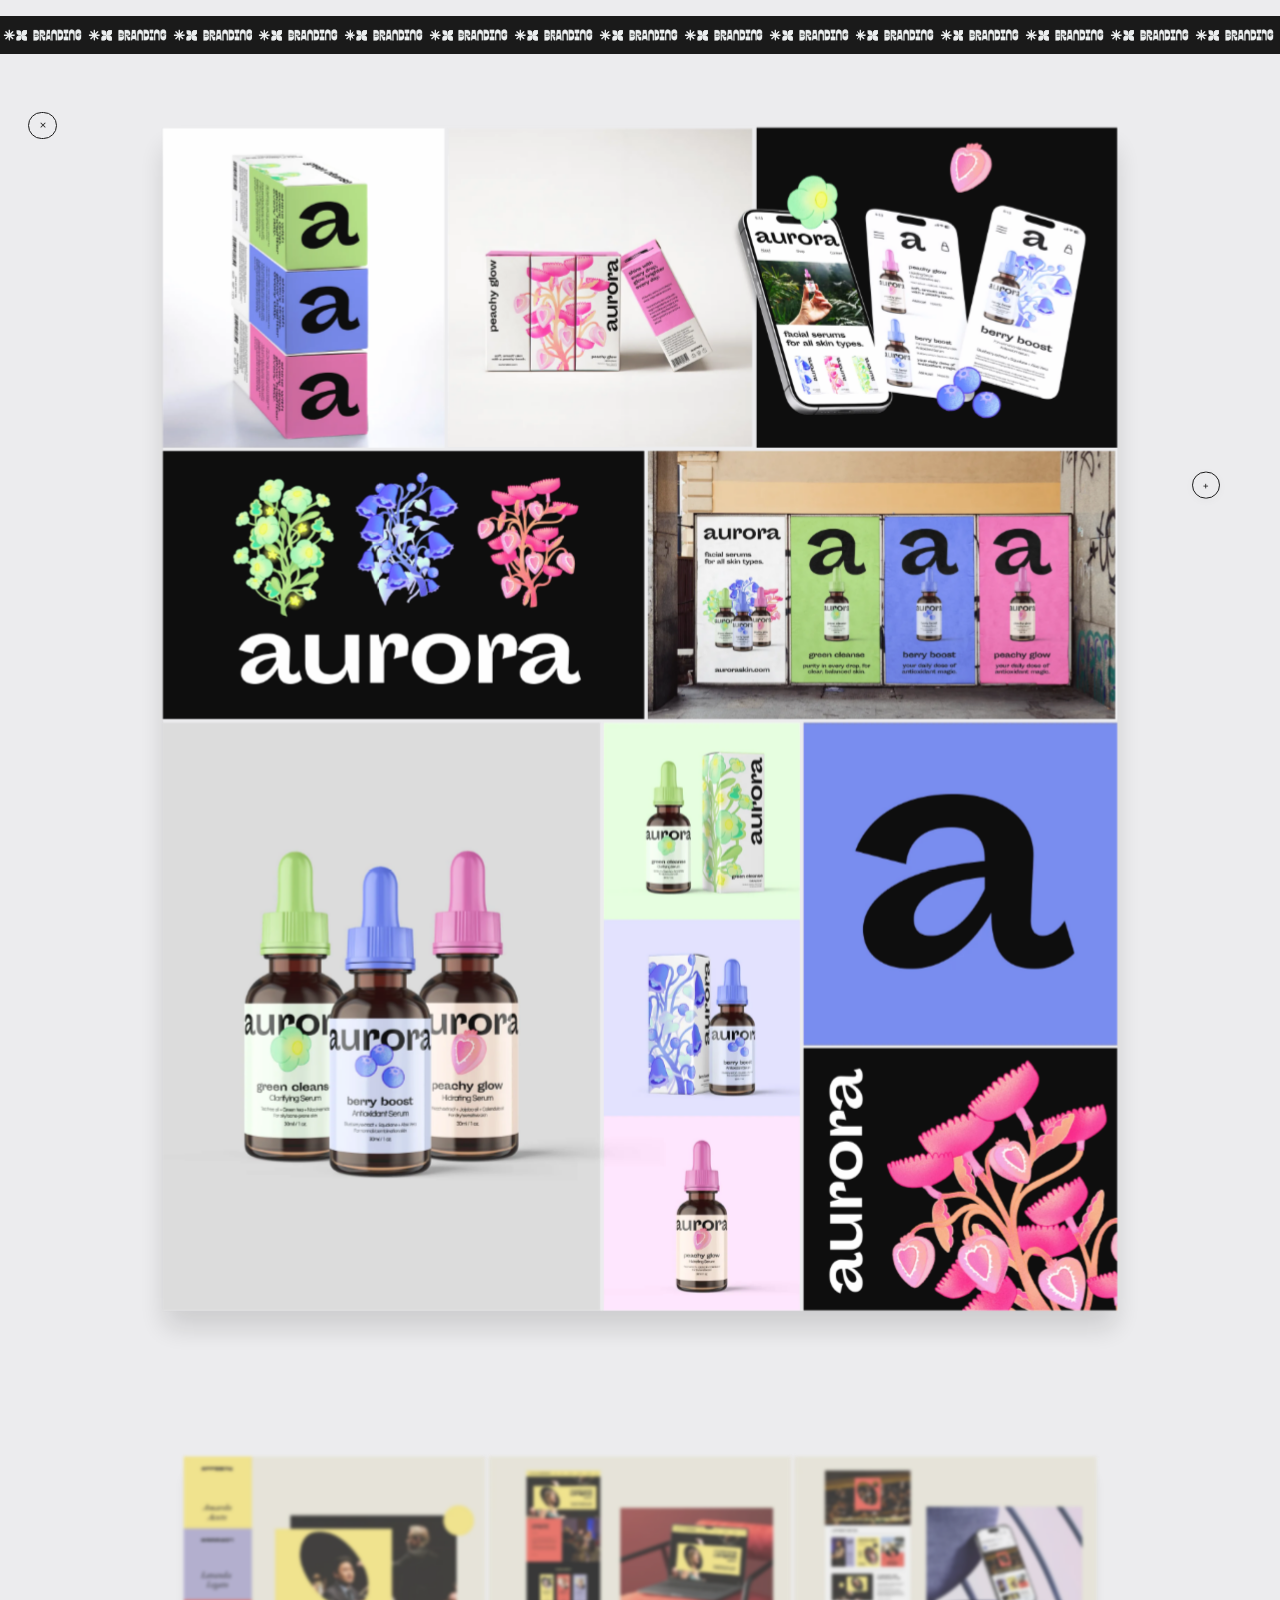
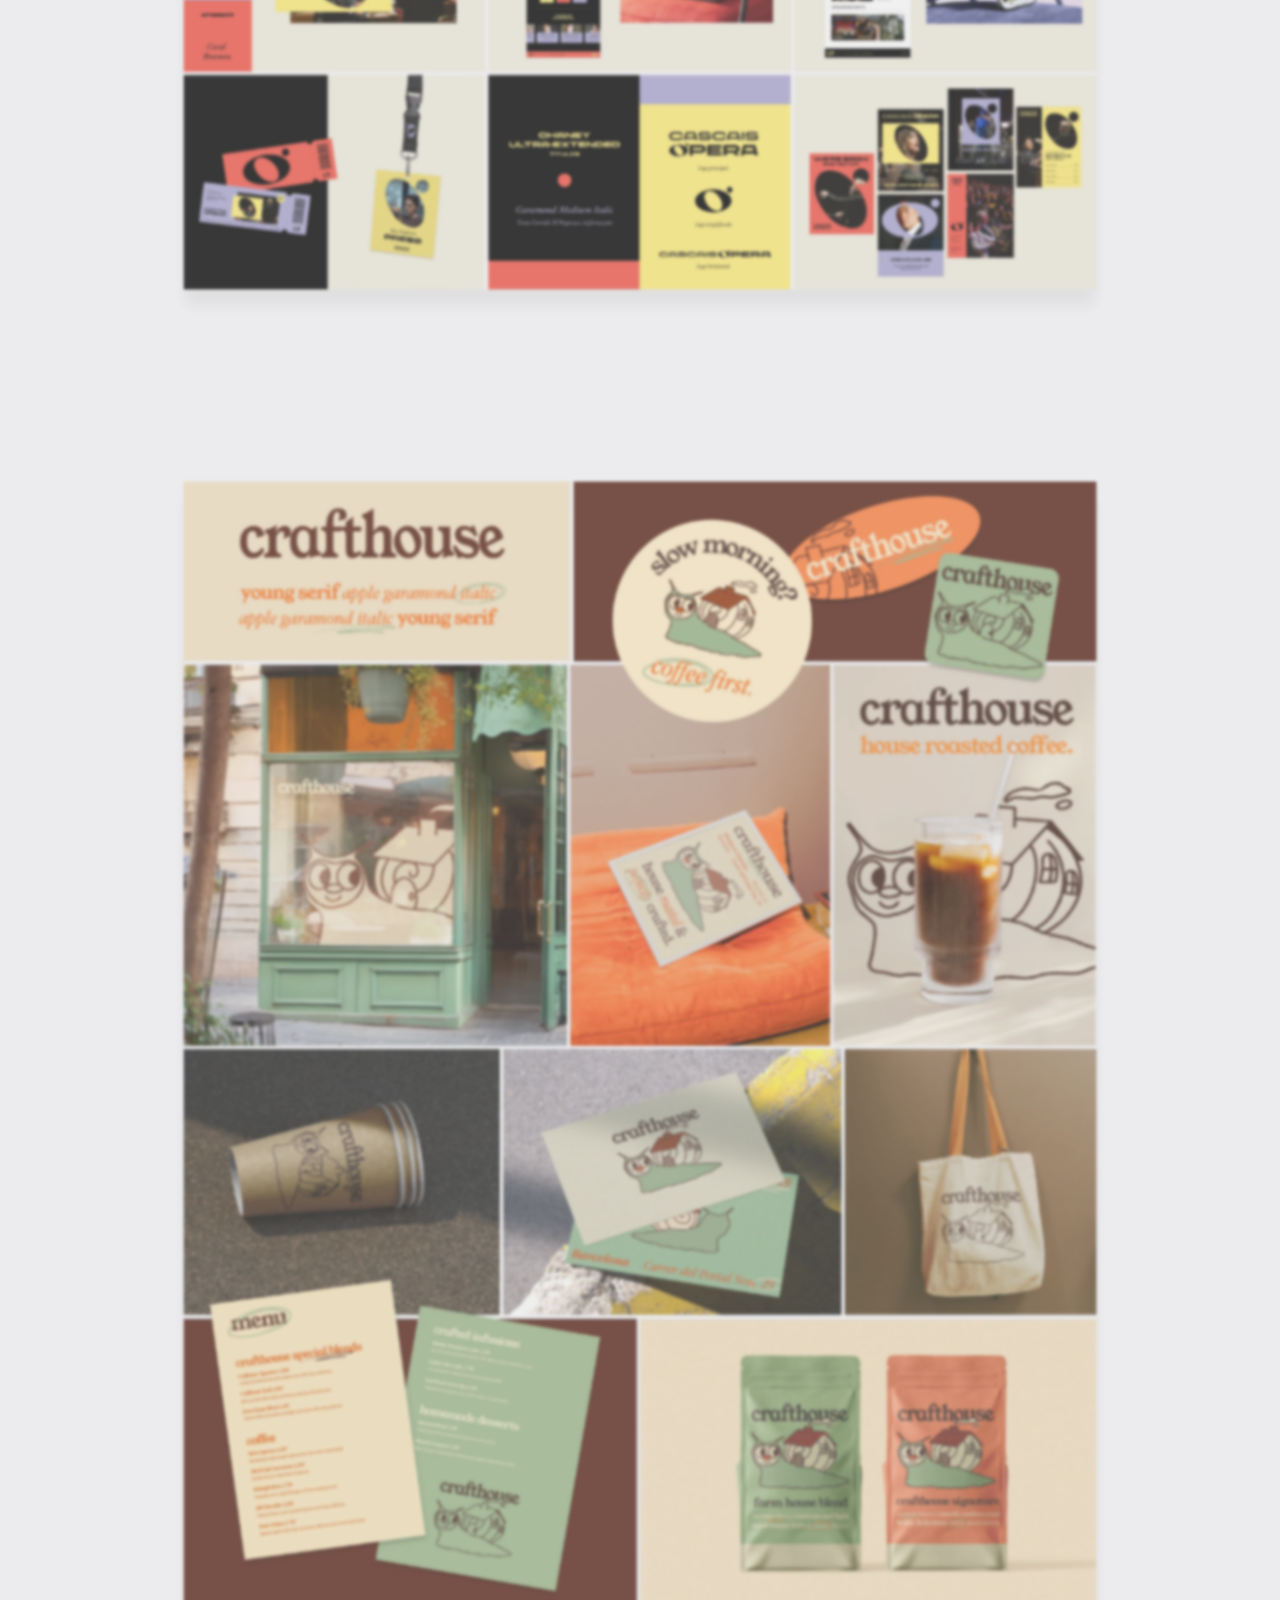
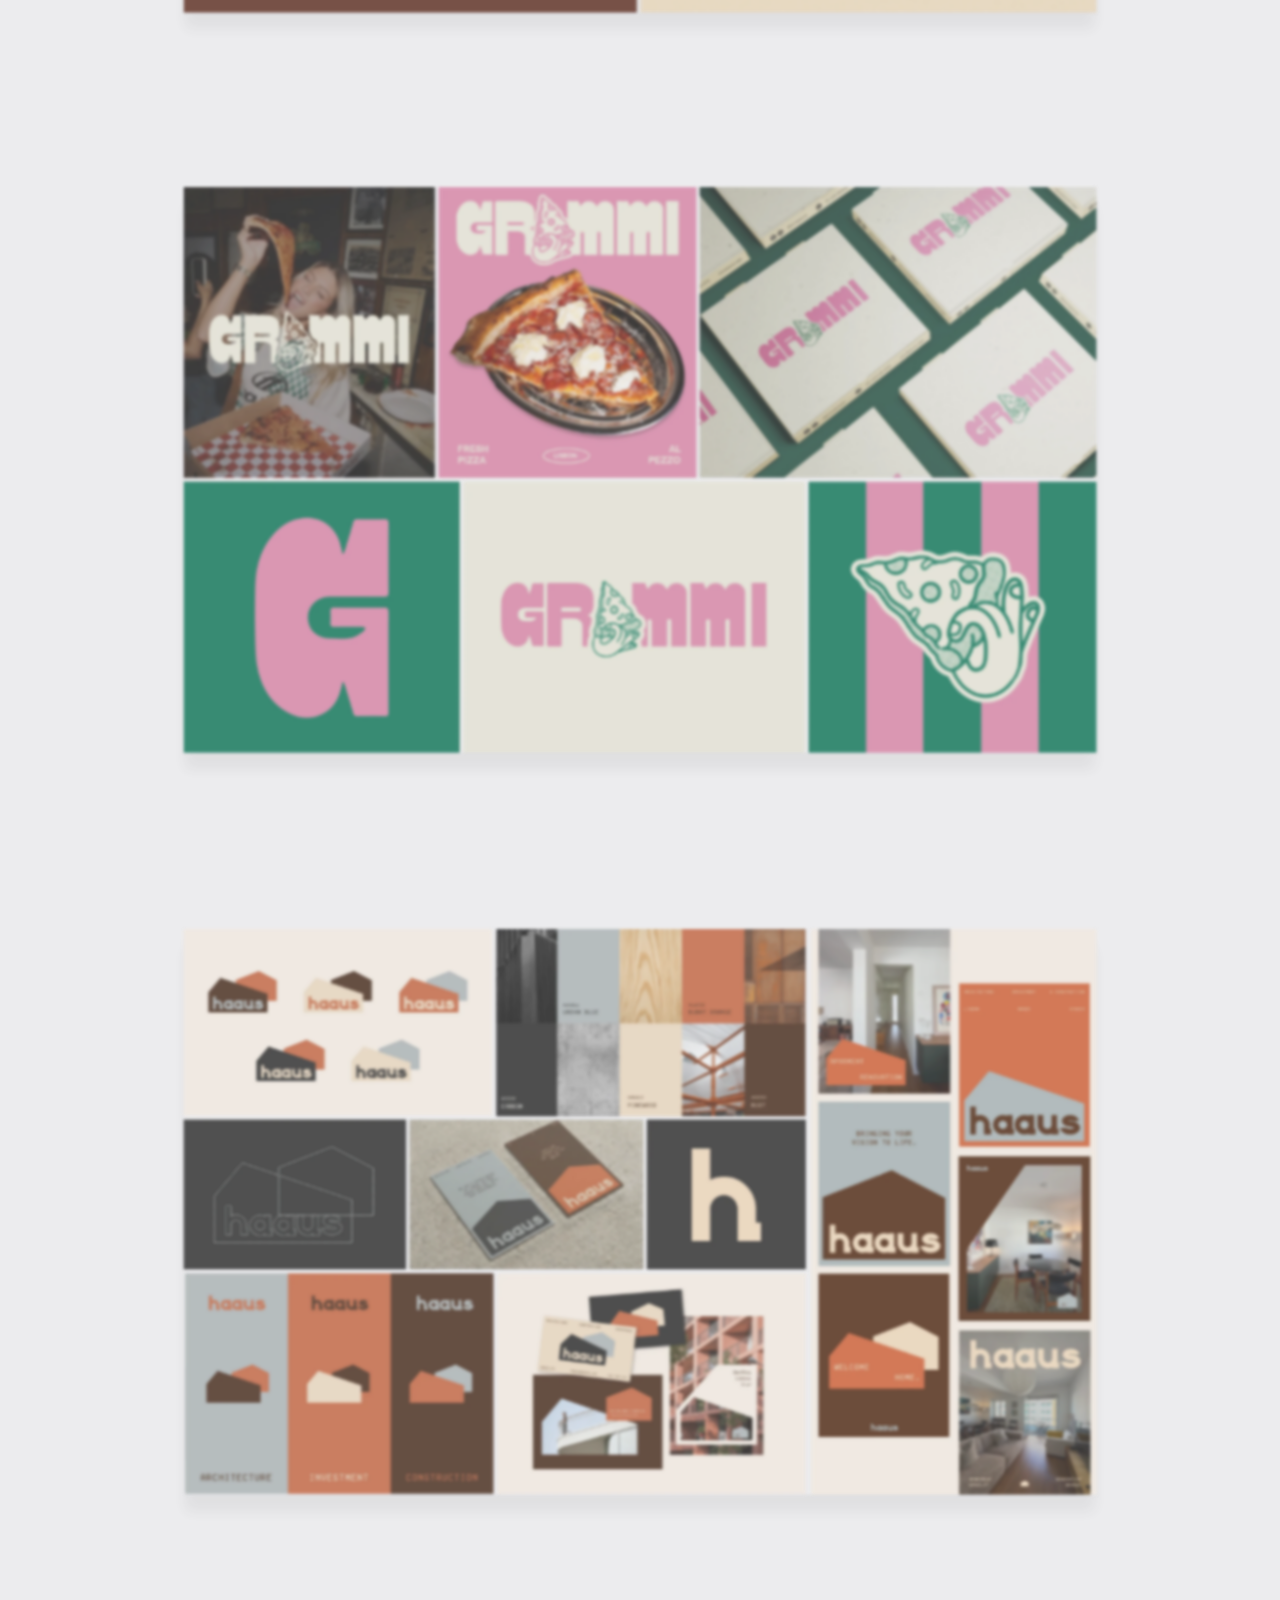
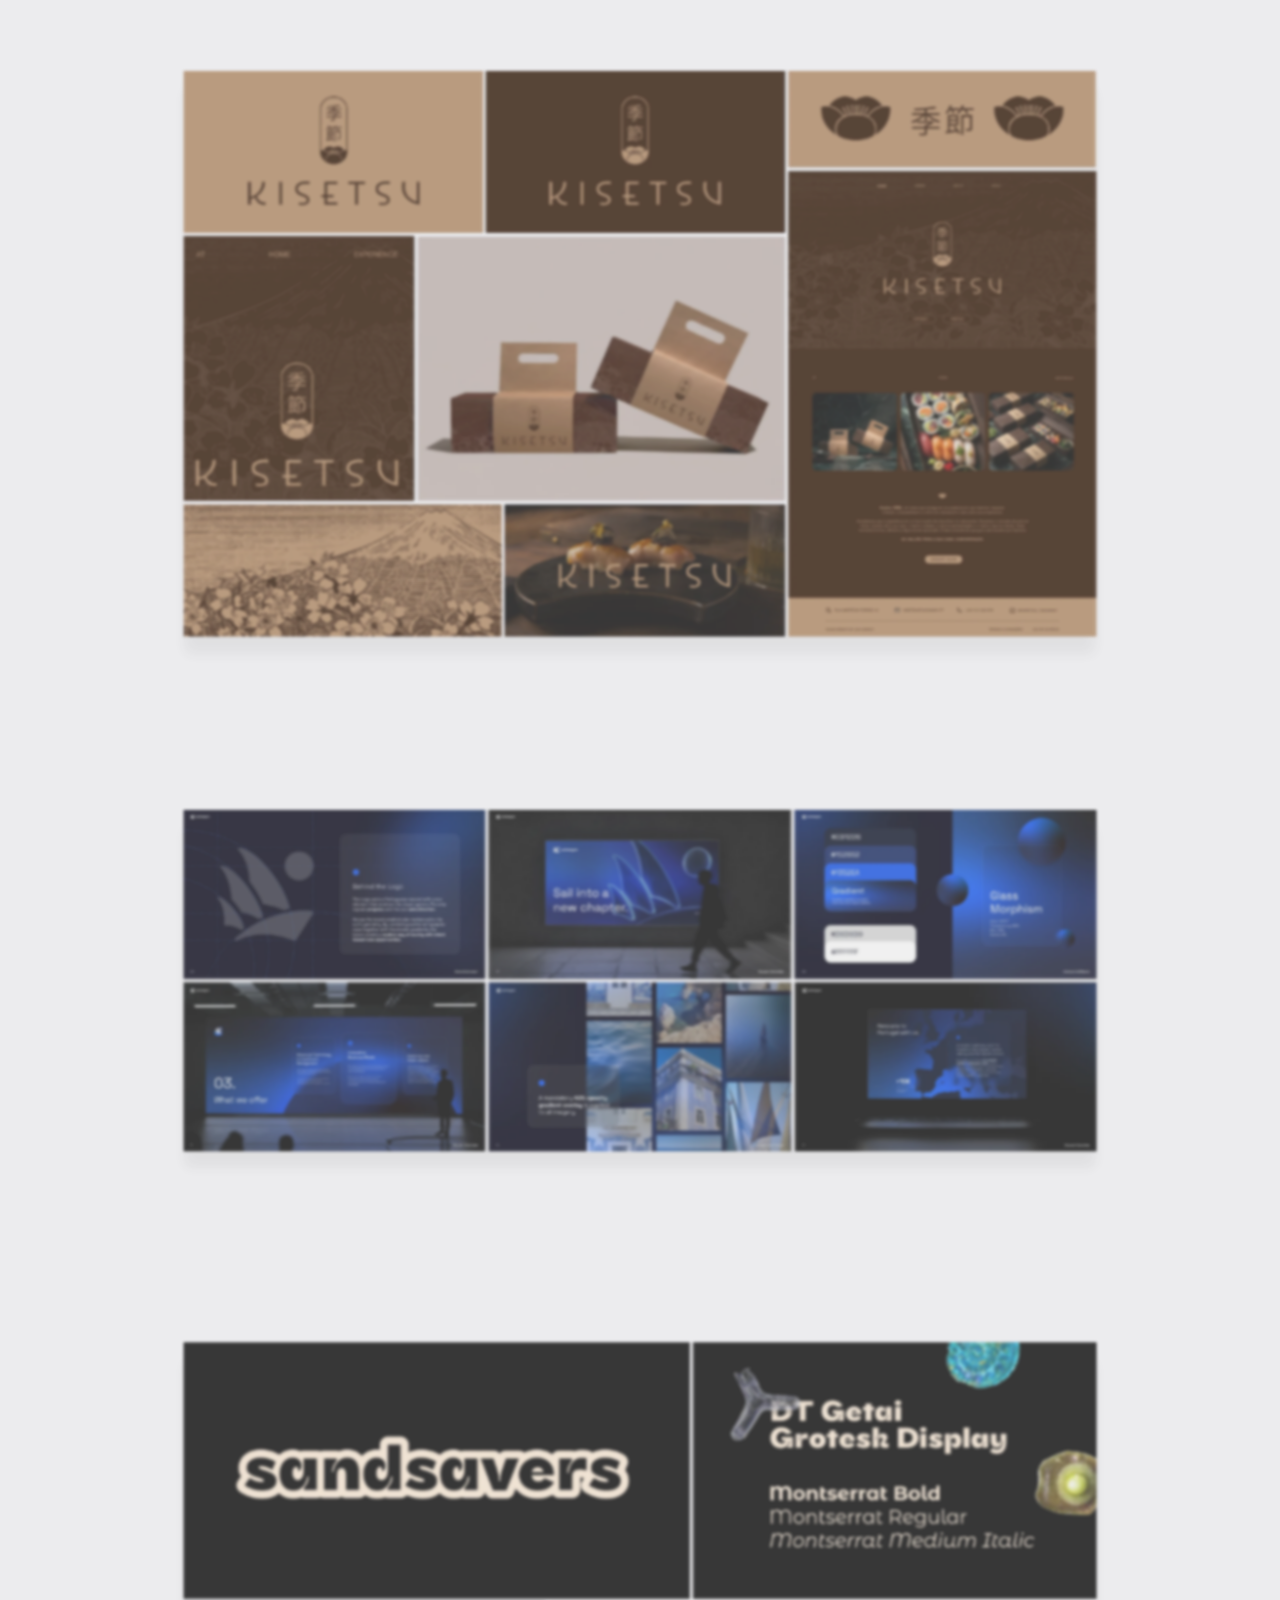
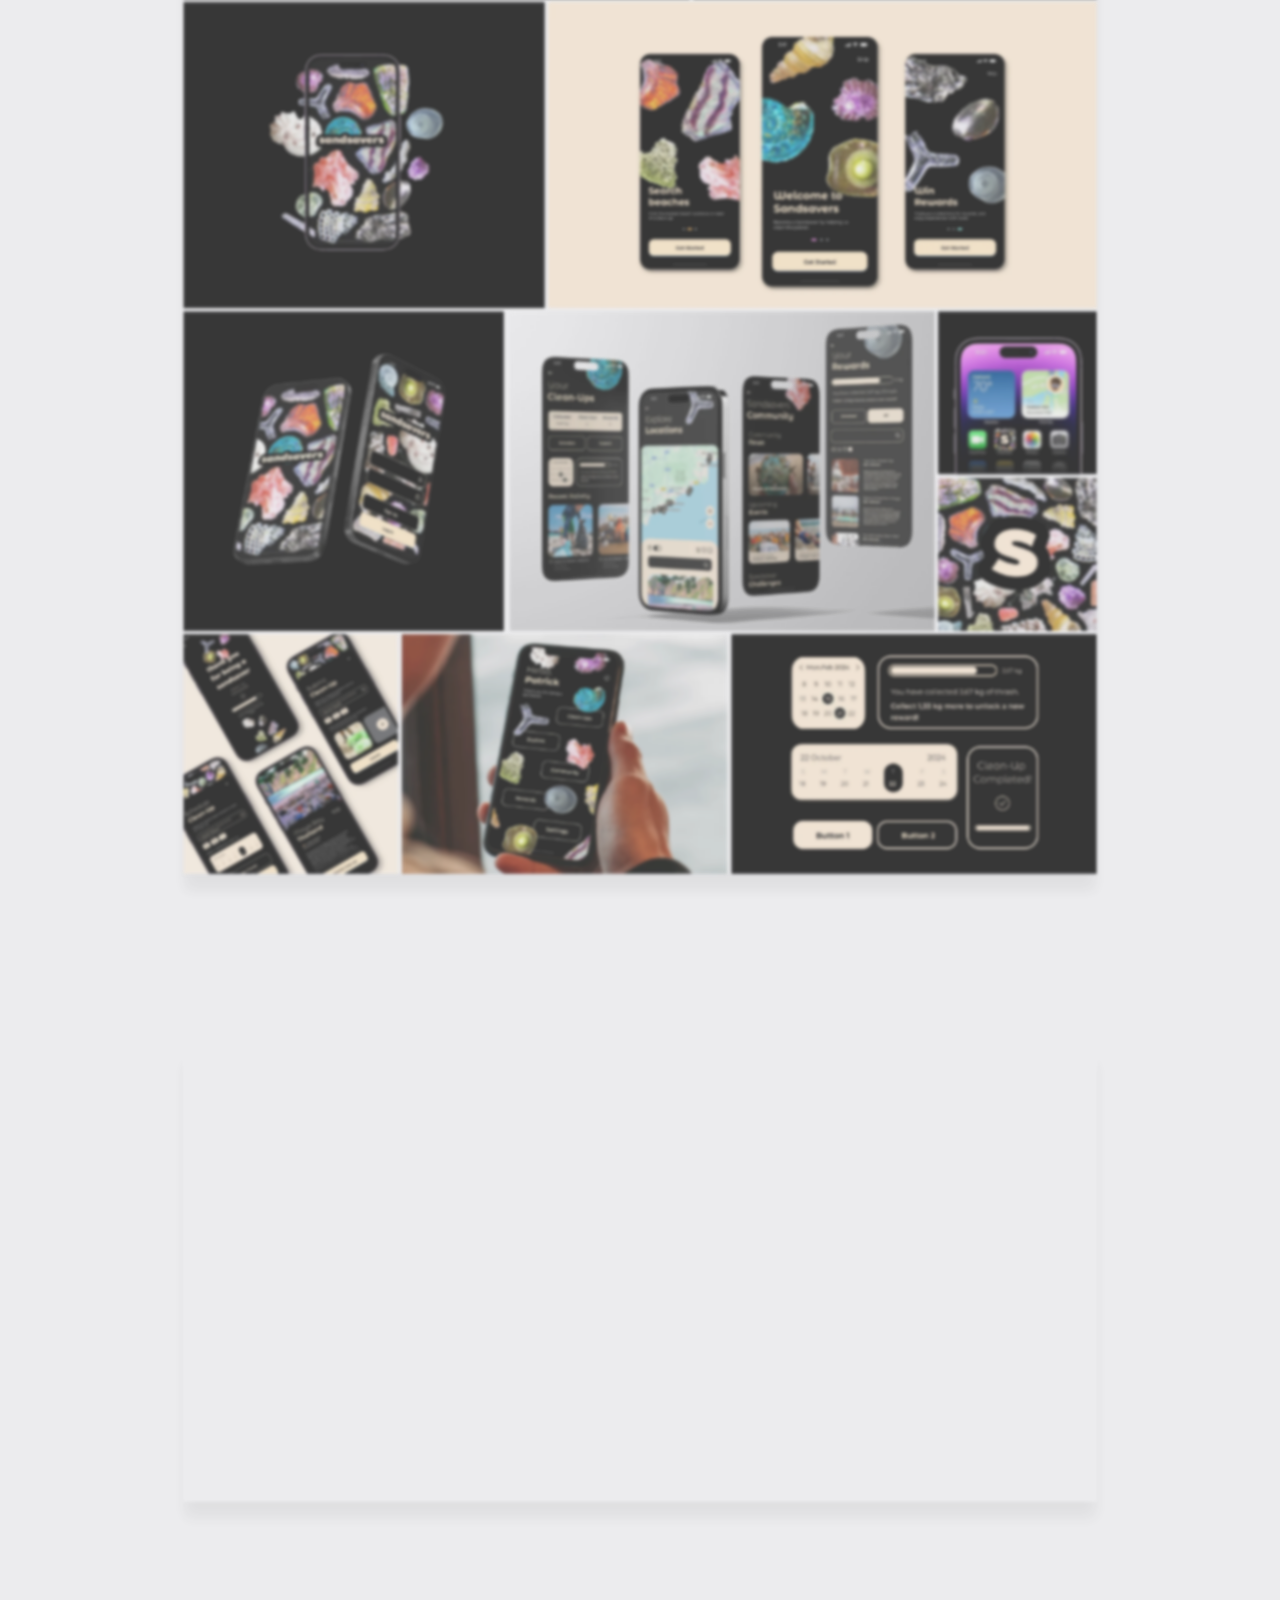
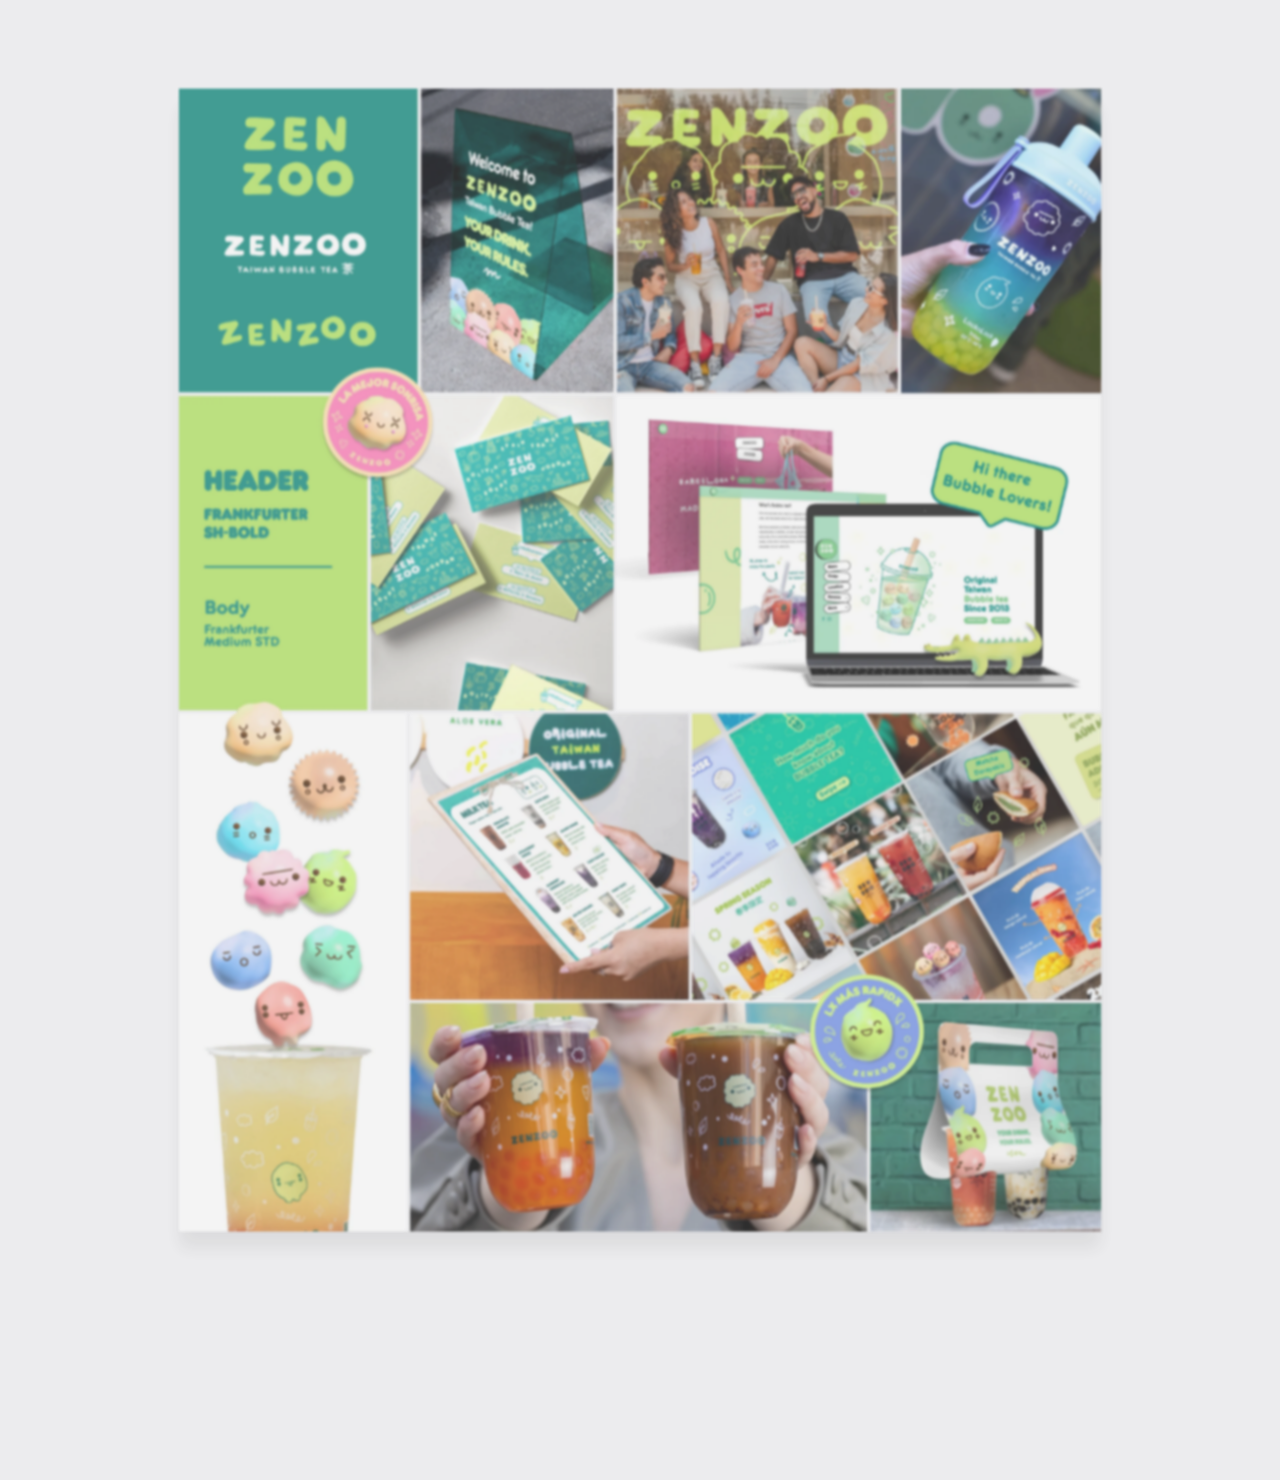
==== commit 694d5b5c: "Revert today's two last changes: one of them broke the page's own rule The responsive-image commit e" ====
--- a/branding.html
+++ b/branding.html
@@ -45,7 +45,7 @@
     <div class="grid-inner grid-inner--stack">
       <figure class="gallery-item" data-title="Aurora Skincare" data-description="Aurora is a skincare brand centered around light, beauty, and conscious care.&#10;&#10;I developed the visual identity across packaging, original illustrations, promotional materials, and the concept for a mobile app.&#10;&#10;Inspired by nature and the luminosity of the brand name, the identity combines a refined visual language with Aurora’s vegan and cruelty-free values.">
         <div class="gallery-media">
-          <img src="assets/branding/aurora-skincare.webp" srcset="assets/branding/aurora-skincare-mob.webp 1200w, assets/branding/aurora-skincare.webp 2720w" sizes="(max-width: 700px) 86vw, 967px" alt="Aurora Skincare" width="2720" height="3372" />
+          <img src="assets/branding/aurora-skincare.webp" alt="Aurora Skincare" width="2720" height="3372" />
         </div>
         <figcaption>
           <button type="button" class="gallery-caption" aria-label="Aurora Skincare — ver projeto">
@@ -56,7 +56,7 @@
       </figure>
       <figure class="gallery-item" data-title="Cascais Ópera" data-description="Proposal for the 2027 edition of the Cascais Ópera International Voice Competition.&#10;&#10;The identity challenges the idea of opera as something distant or belonging to another generation, introducing a bold visual language.&#10;&#10;A saturated colour palette and expressive graphic system bring energy to the classical world, positioning opera as a living part of contemporary culture.">
         <div class="gallery-media">
-          <img src="assets/branding/cascais-ópera.webp" srcset="assets/branding/cascais-ópera-mob.webp 1200w, assets/branding/cascais-ópera.webp 2720w" sizes="(max-width: 700px) 86vw, 967px" alt="Cascais Ópera" loading="lazy" width="2720" height="1290" />
+          <img src="assets/branding/cascais-ópera.webp" alt="Cascais Ópera" loading="lazy" width="2720" height="1290" />
         </div>
         <figcaption>
           <button type="button" class="gallery-caption" aria-label="Cascais Ópera — ver projeto">
@@ -67,7 +67,7 @@
       </figure>
       <figure class="gallery-item" data-title="Crafthouse Coffee" data-description="Crafthouse is a Barcelona-based coffee shop concept that brings together playfulness and sophistication.&#10;&#10;I developed the visual identity, from the logo to menus and supporting brand applications.&#10;&#10;The identity uses expressive graphic elements and a refined visual system to create a space that feels contemporary, inviting, and full of character.">
         <div class="gallery-media">
-          <img src="assets/branding/crafthouse-coffee.webp" srcset="assets/branding/crafthouse-coffee-mob.webp 1200w, assets/branding/crafthouse-coffee.webp 2720w" sizes="(max-width: 700px) 86vw, 967px" alt="Crafthouse Coffee" loading="lazy" width="2720" height="3372" />
+          <img src="assets/branding/crafthouse-coffee.webp" alt="Crafthouse Coffee" loading="lazy" width="2720" height="3372" />
         </div>
         <figcaption>
           <button type="button" class="gallery-caption" aria-label="Crafthouse Coffee — ver projeto">
@@ -78,7 +78,7 @@
       </figure>
       <figure class="gallery-item" data-title="Grammi" data-description="Grammi is a street-style pizzeria concept in Lisbon’s Bairro Alto, created around a young and contemporary audience.&#10;&#10;I developed the logo and visual identity, including a custom hand-drawn typeface and illustrated logo.&#10;&#10;The resulting identity combines a bold, playful approach with the informal energy and character of the neighbourhood.">
         <div class="gallery-media">
-          <img src="assets/branding/grammi.webp" srcset="assets/branding/grammi-mob.webp 1200w, assets/branding/grammi.webp 2720w" sizes="(max-width: 700px) 86vw, 967px" alt="Grammi" loading="lazy" width="2720" height="1686" />
+          <img src="assets/branding/grammi.webp" alt="Grammi" loading="lazy" width="2720" height="1686" />
         </div>
         <figcaption>
           <button type="button" class="gallery-caption" aria-label="Grammi — ver projeto">
@@ -89,7 +89,7 @@
       </figure>
       <figure class="gallery-item" data-title="Haaus" data-description="Haaus is a branding project for an architecture, construction, and investment company focused on rebuilding and transforming existing buildings.&#10;&#10;The name combines the idea of the house with the initials of the two founders’ surnames.&#10;&#10;Drawing from the visual language of construction sites, the identity creates a contemporary system built around the house as a starting point: a meeting point between design, construction, and strategic investment.">
         <div class="gallery-media">
-          <img src="assets/branding/haaus.webp" srcset="assets/branding/haaus-mob.webp 1200w, assets/branding/haaus.webp 2720w" sizes="(max-width: 700px) 86vw, 967px" alt="Haaus" loading="lazy" width="2720" height="1686" />
+          <img src="assets/branding/haaus.webp" alt="Haaus" loading="lazy" width="2720" height="1686" />
         </div>
         <figcaption>
           <button type="button" class="gallery-caption" aria-label="Haaus — ver projeto">
@@ -100,7 +100,7 @@
       </figure>
       <figure class="gallery-item" data-title="Kisetsu" data-description="Kisetsu is a premium sushi delivery brand inspired by the changing seasons.&#10;&#10;I developed the logo, visual identity, and packaging, translating the concept of kisetsu (meaning season in Japanese) into a refined visual language.&#10;&#10;The cherry blossom becomes a central symbol of transition and renewal, while the packaging extends the identity into a premium and considered delivery experience.">
         <div class="gallery-media">
-          <img src="assets/branding/kisetsu.webp" srcset="assets/branding/kisetsu-mob.webp 1200w, assets/branding/kisetsu.webp 2720w" sizes="(max-width: 700px) 86vw, 967px" alt="Kisetsu" loading="lazy" width="2720" height="1686" />
+          <img src="assets/branding/kisetsu.webp" alt="Kisetsu" loading="lazy" width="2720" height="1686" />
         </div>
         <figcaption>
           <button type="button" class="gallery-caption" aria-label="Kisetsu — ver projeto">
@@ -111,7 +111,7 @@
       </figure>
       <figure class="gallery-item" data-title="Porto Seguro" data-description="Porto Seguro is a branding project for an investment and citizenship fund.&#10;&#10;The identity combines a Portuguese caravel with a sun, creating a visual language centered around movement, direction, and opportunity.&#10;&#10;Circular markers and subtle cartographic references build on these ideas, resulting in a contemporary identity inspired by navigation and the pursuit of new horizons.">
         <div class="gallery-media">
-          <img src="assets/branding/porto-seguro.webp" srcset="assets/branding/porto-seguro-mob.webp 1200w, assets/branding/porto-seguro.webp 2720w" sizes="(max-width: 700px) 86vw, 967px" alt="Porto Seguro" loading="lazy" width="2720" height="1016" />
+          <img src="assets/branding/porto-seguro.webp" alt="Porto Seguro" loading="lazy" width="2720" height="1016" />
         </div>
         <figcaption>
           <button type="button" class="gallery-caption" aria-label="Porto Seguro — ver projeto">
@@ -122,7 +122,7 @@
       </figure>
       <figure class="gallery-item" data-title="Sandsavers" data-description="Sandsavers is a concept born from a trip to Southeast Asia, where the amount of waste on the beaches left a lasting impression.&#10;&#10;Inspired by the microscopic textures and forms of sand, I developed the brand identity and designed a digital prototype while exploring UX/UI design.&#10;&#10;The project reimagines beach cleaning as an engaging experience, connecting environmental action with participation, reward, and positive impact.">
         <div class="gallery-media">
-          <img src="assets/branding/sandsavers.webp" srcset="assets/branding/sandsavers-mob.webp 1200w, assets/branding/sandsavers.webp 2720w" sizes="(max-width: 700px) 86vw, 967px" alt="Sandsavers" loading="lazy" width="2720" height="3372" />
+          <img src="assets/branding/sandsavers.webp" alt="Sandsavers" loading="lazy" width="2720" height="3372" />
         </div>
         <figcaption>
           <button type="button" class="gallery-caption" aria-label="Sandsavers — ver projeto">
@@ -144,7 +144,7 @@
       </figure>
       <figure class="gallery-item" data-title="Zenzoo Bubble Tea" data-description="For over a year, I worked with Zenzoo, a Taiwanese bubble tea brand born in Barcelona, to refresh its identity and create a cohesive global visual system.&#10;&#10;I developed brand guidelines and designed key touchpoints including cups, business cards, social media assets, and other applications.&#10;&#10;The system was created to preserve Zenzoo’s playful character while ensuring consistency across its 10 international locations.">
         <div class="gallery-media">
-          <img src="assets/branding/zenzoo-bubble-tea.webp" srcset="assets/branding/zenzoo-bubble-tea-mob.webp 1200w, assets/branding/zenzoo-bubble-tea.webp 2720w" sizes="(max-width: 700px) 86vw, 967px" alt="Zenzoo Bubble Tea" loading="lazy" width="2720" height="3372" />
+          <img src="assets/branding/zenzoo-bubble-tea.webp" alt="Zenzoo Bubble Tea" loading="lazy" width="2720" height="3372" />
         </div>
         <figcaption>
           <button type="button" class="gallery-caption" aria-label="Zenzoo Bubble Tea — ver projeto">
@@ -157,7 +157,7 @@
   </section>
 
   <script src="transition.js?v=6" defer></script>
-  <script src="category-page.js?v=64" defer></script>
-  <script src="page-transition.js?v=47" defer></script>
+  <script src="category-page.js?v=63" defer></script>
+  <script src="page-transition.js?v=45" defer></script>
 </body>
 </html>
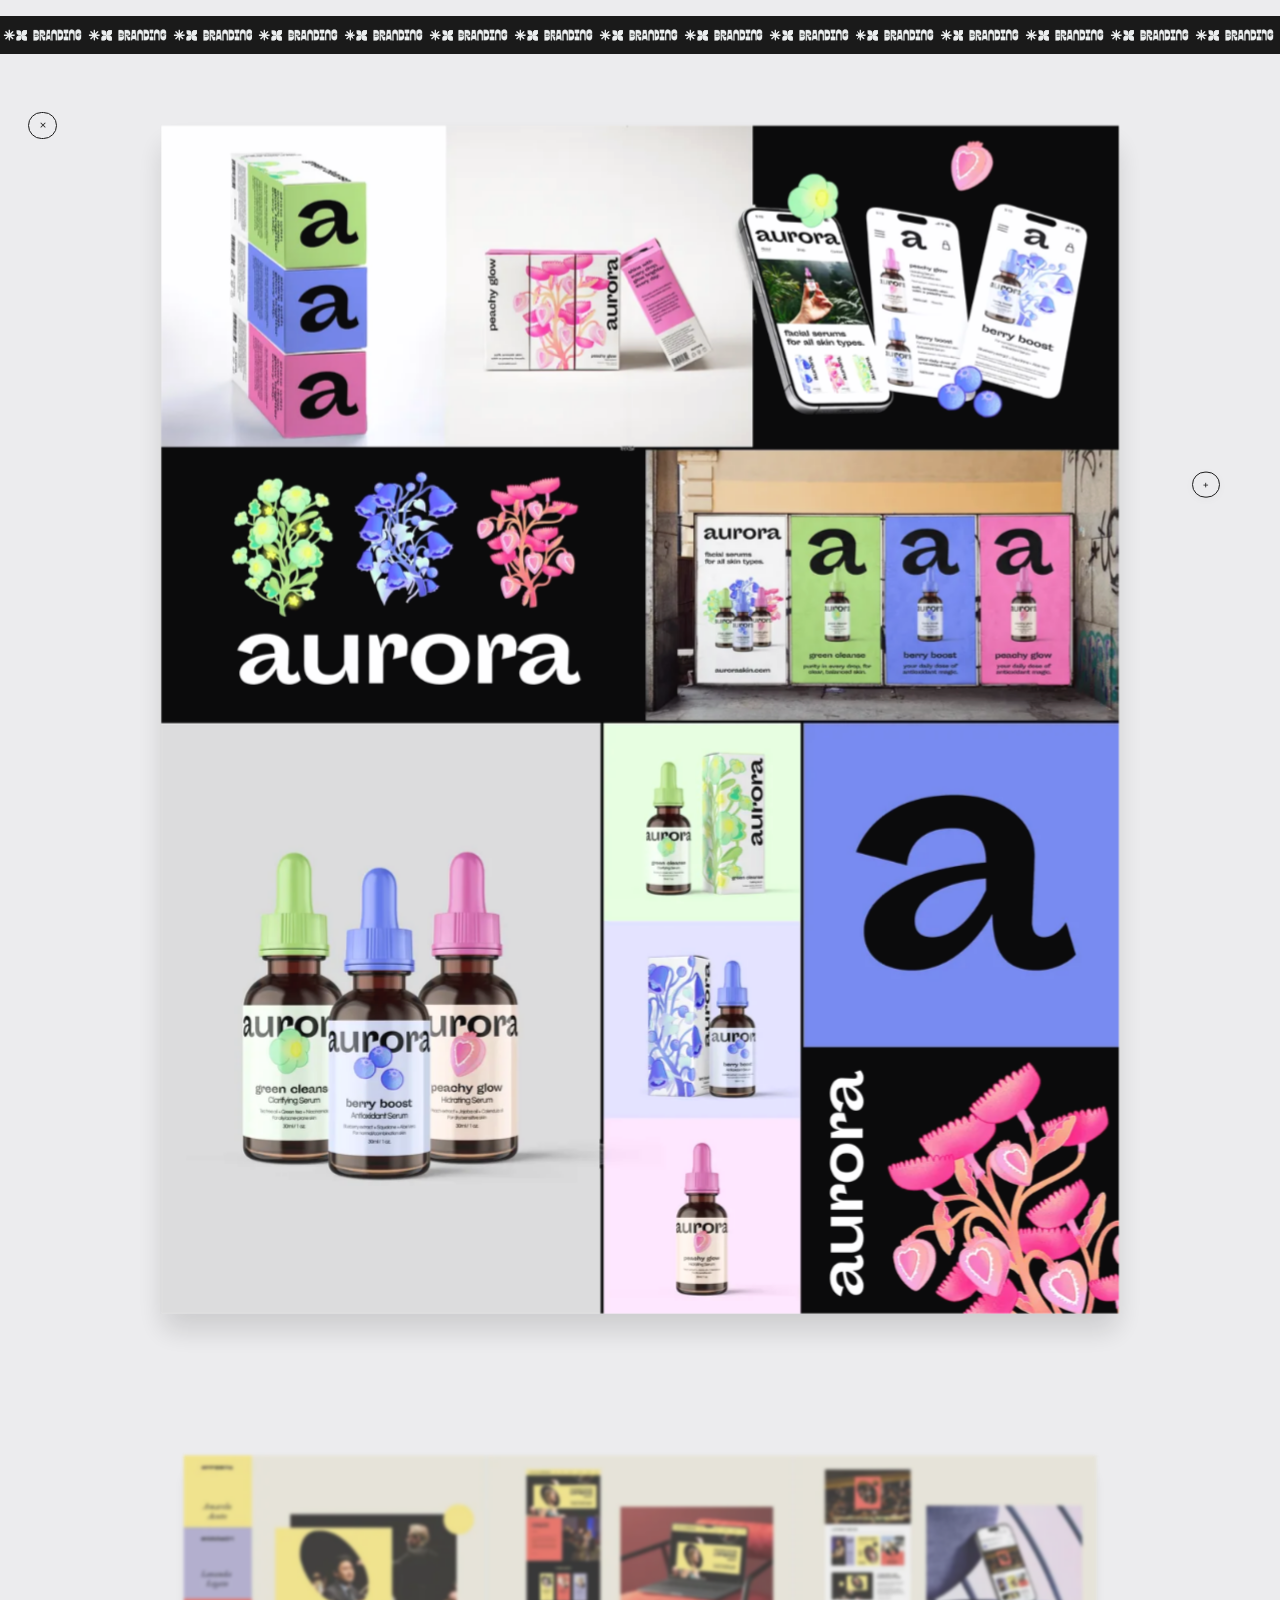
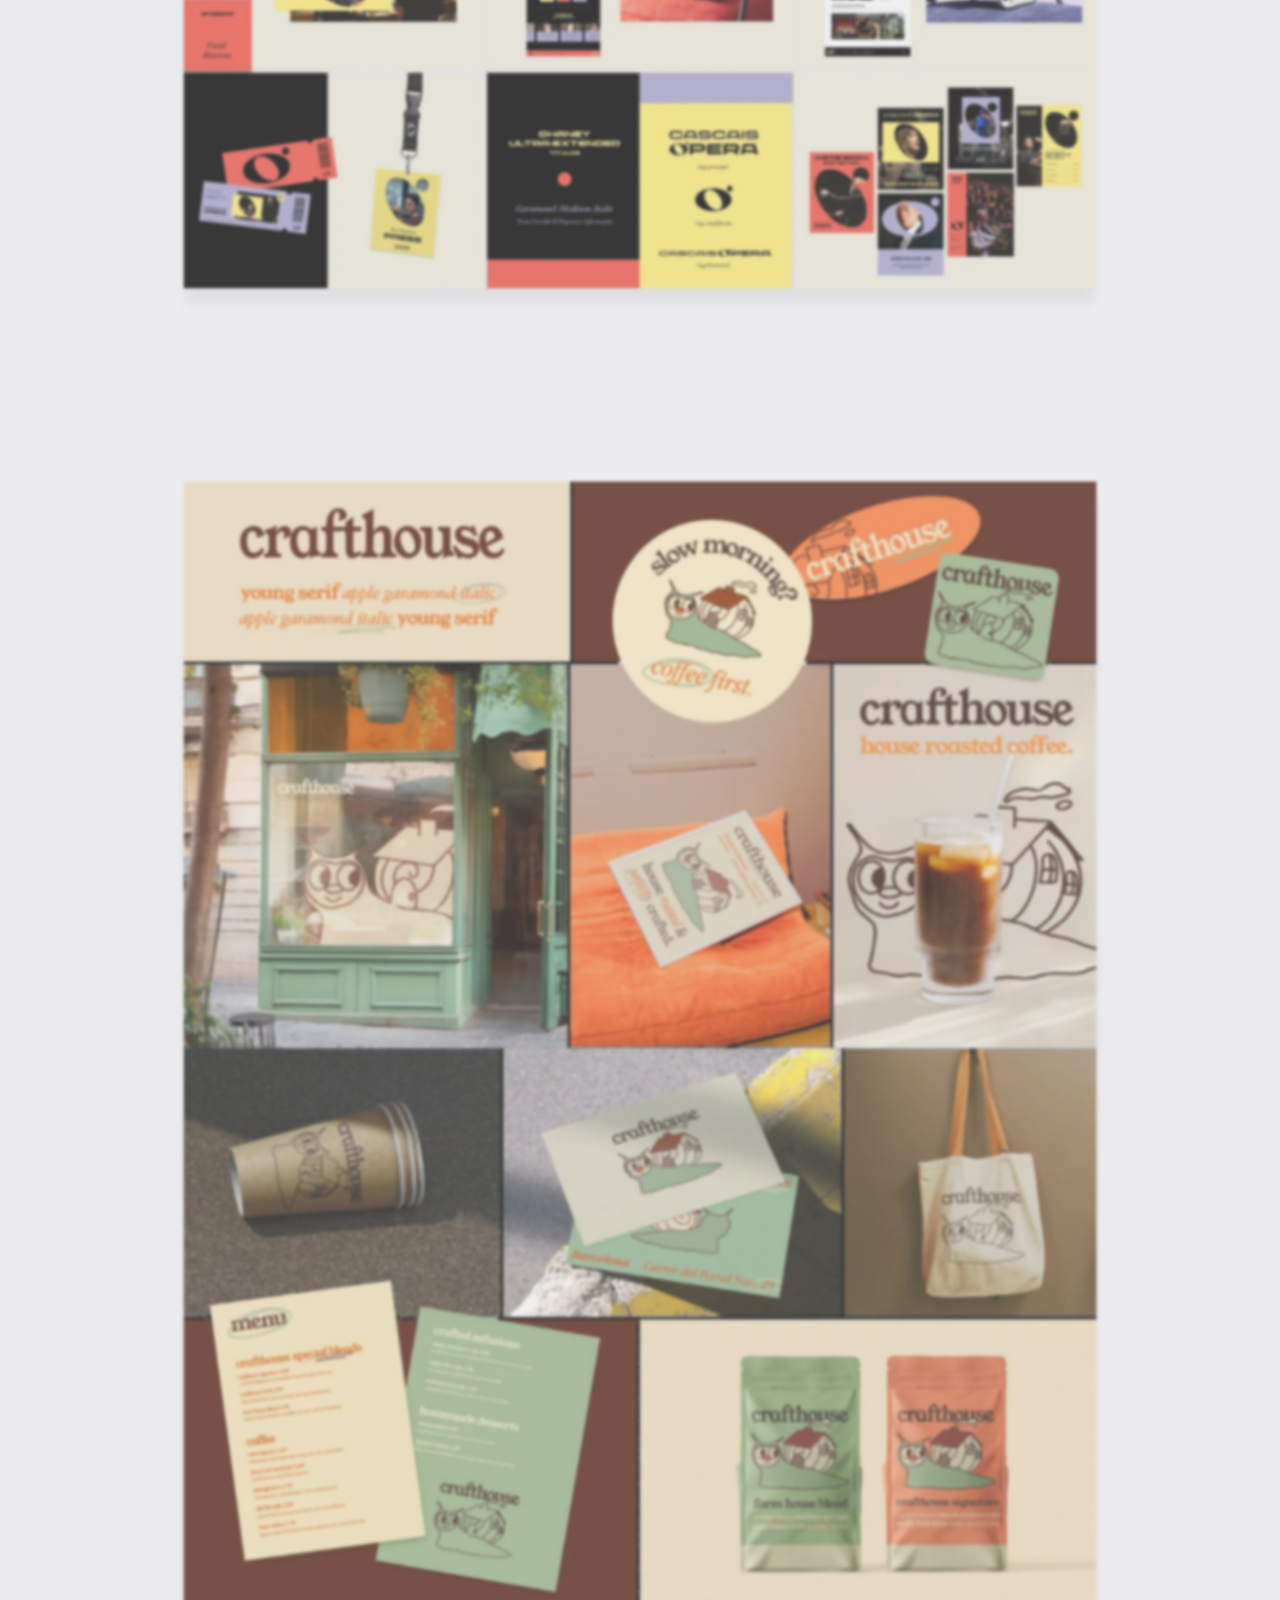
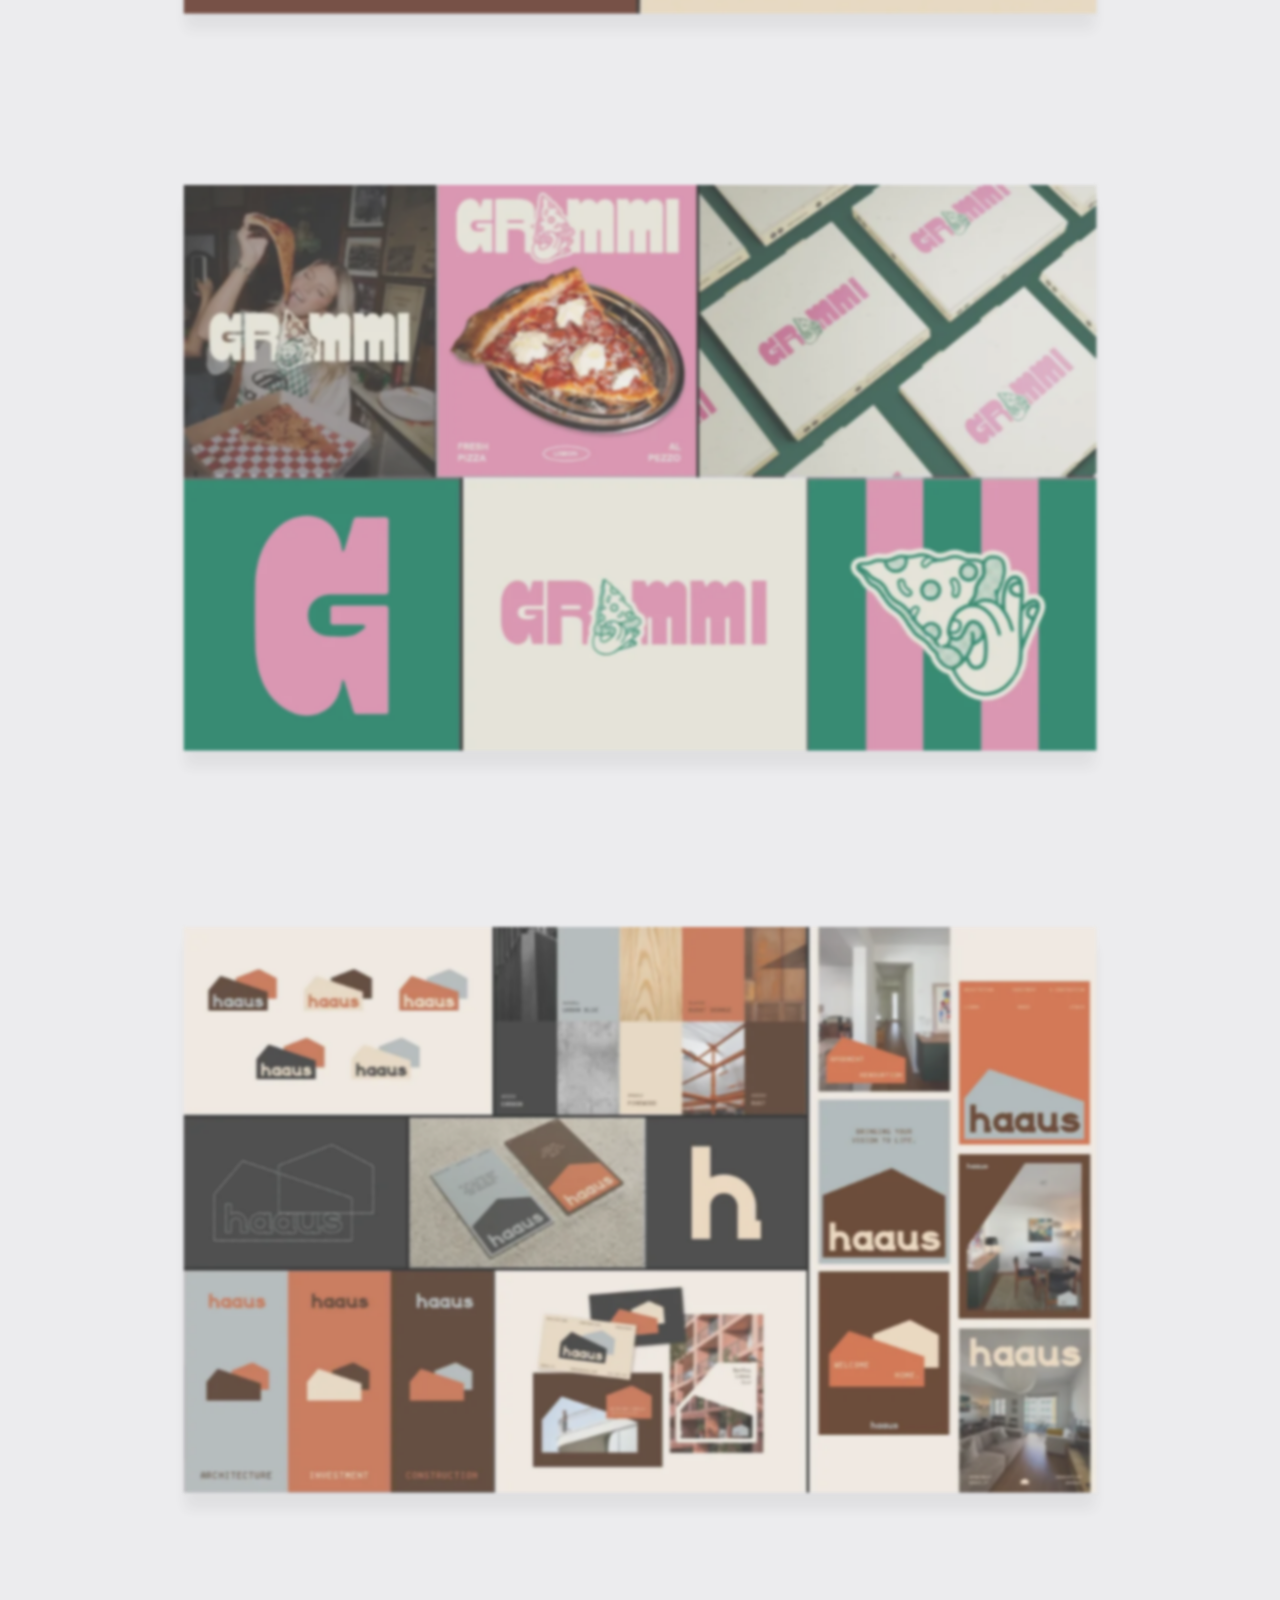
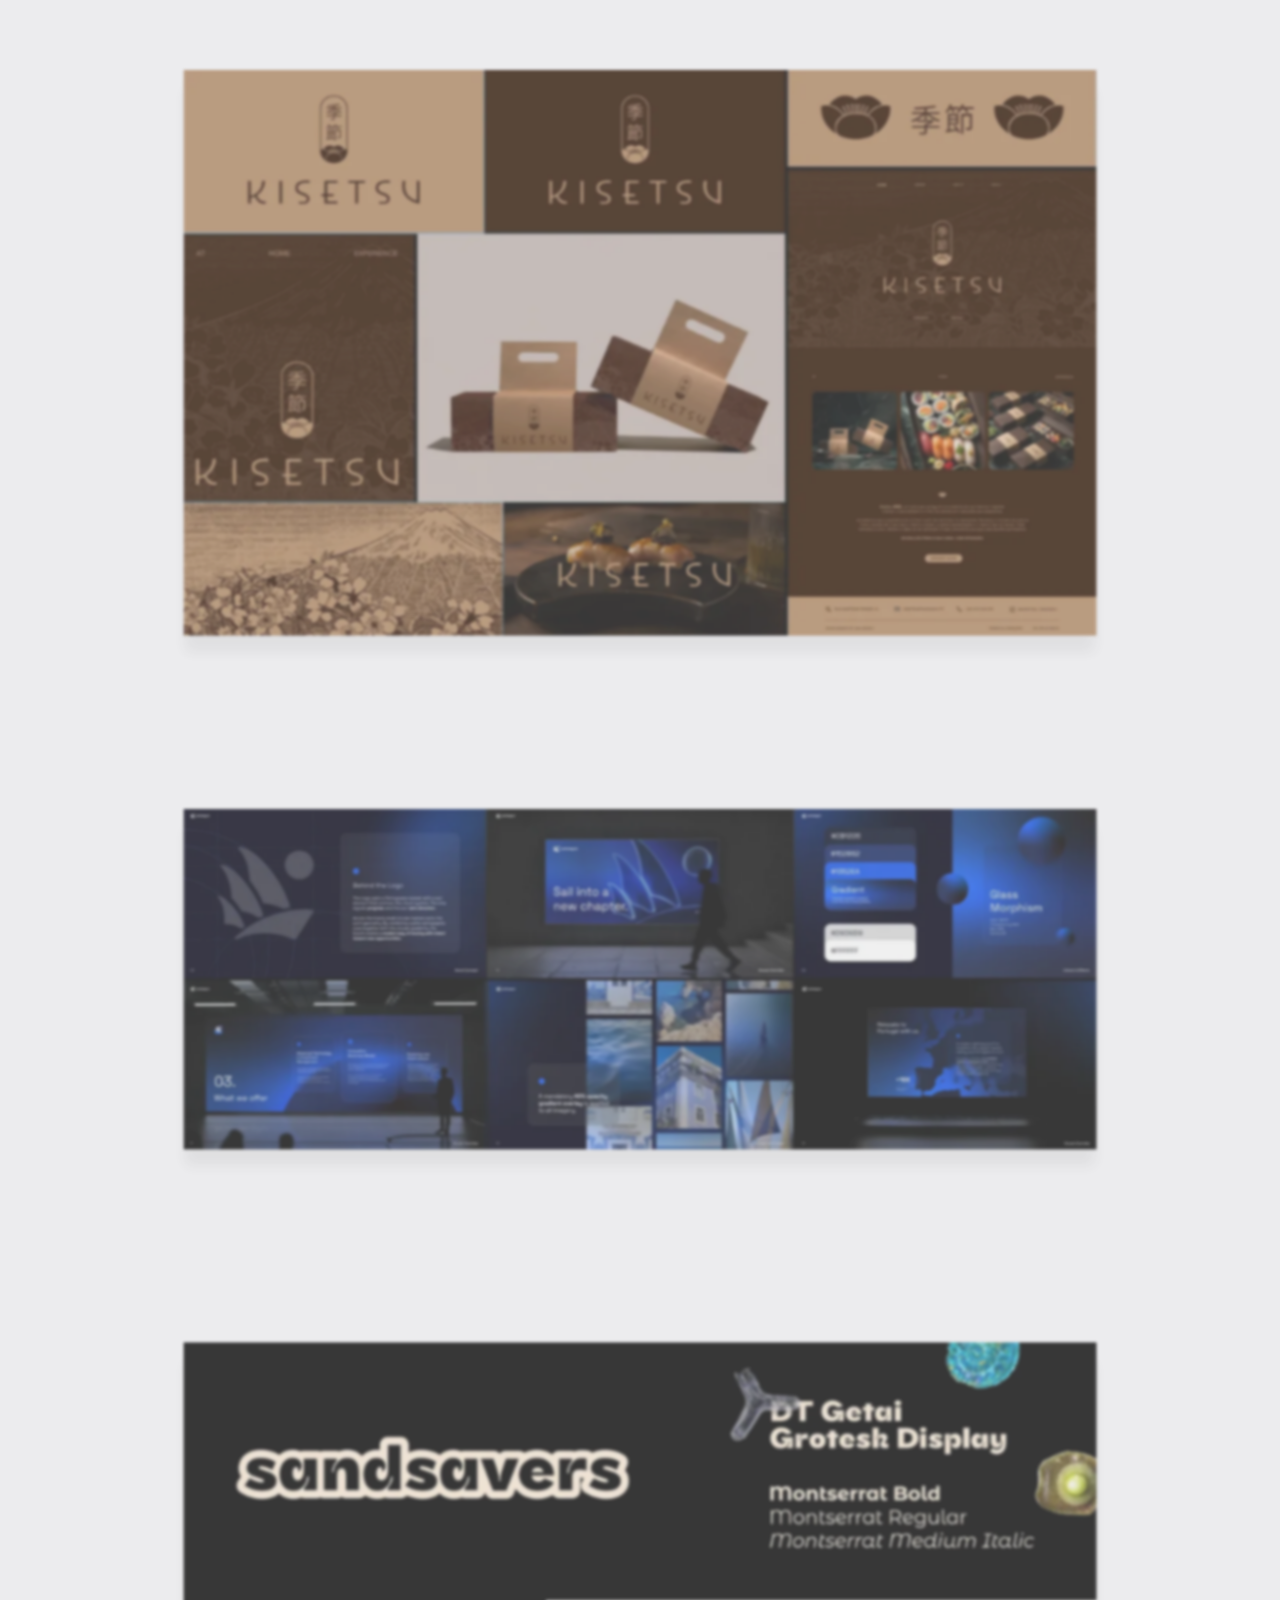
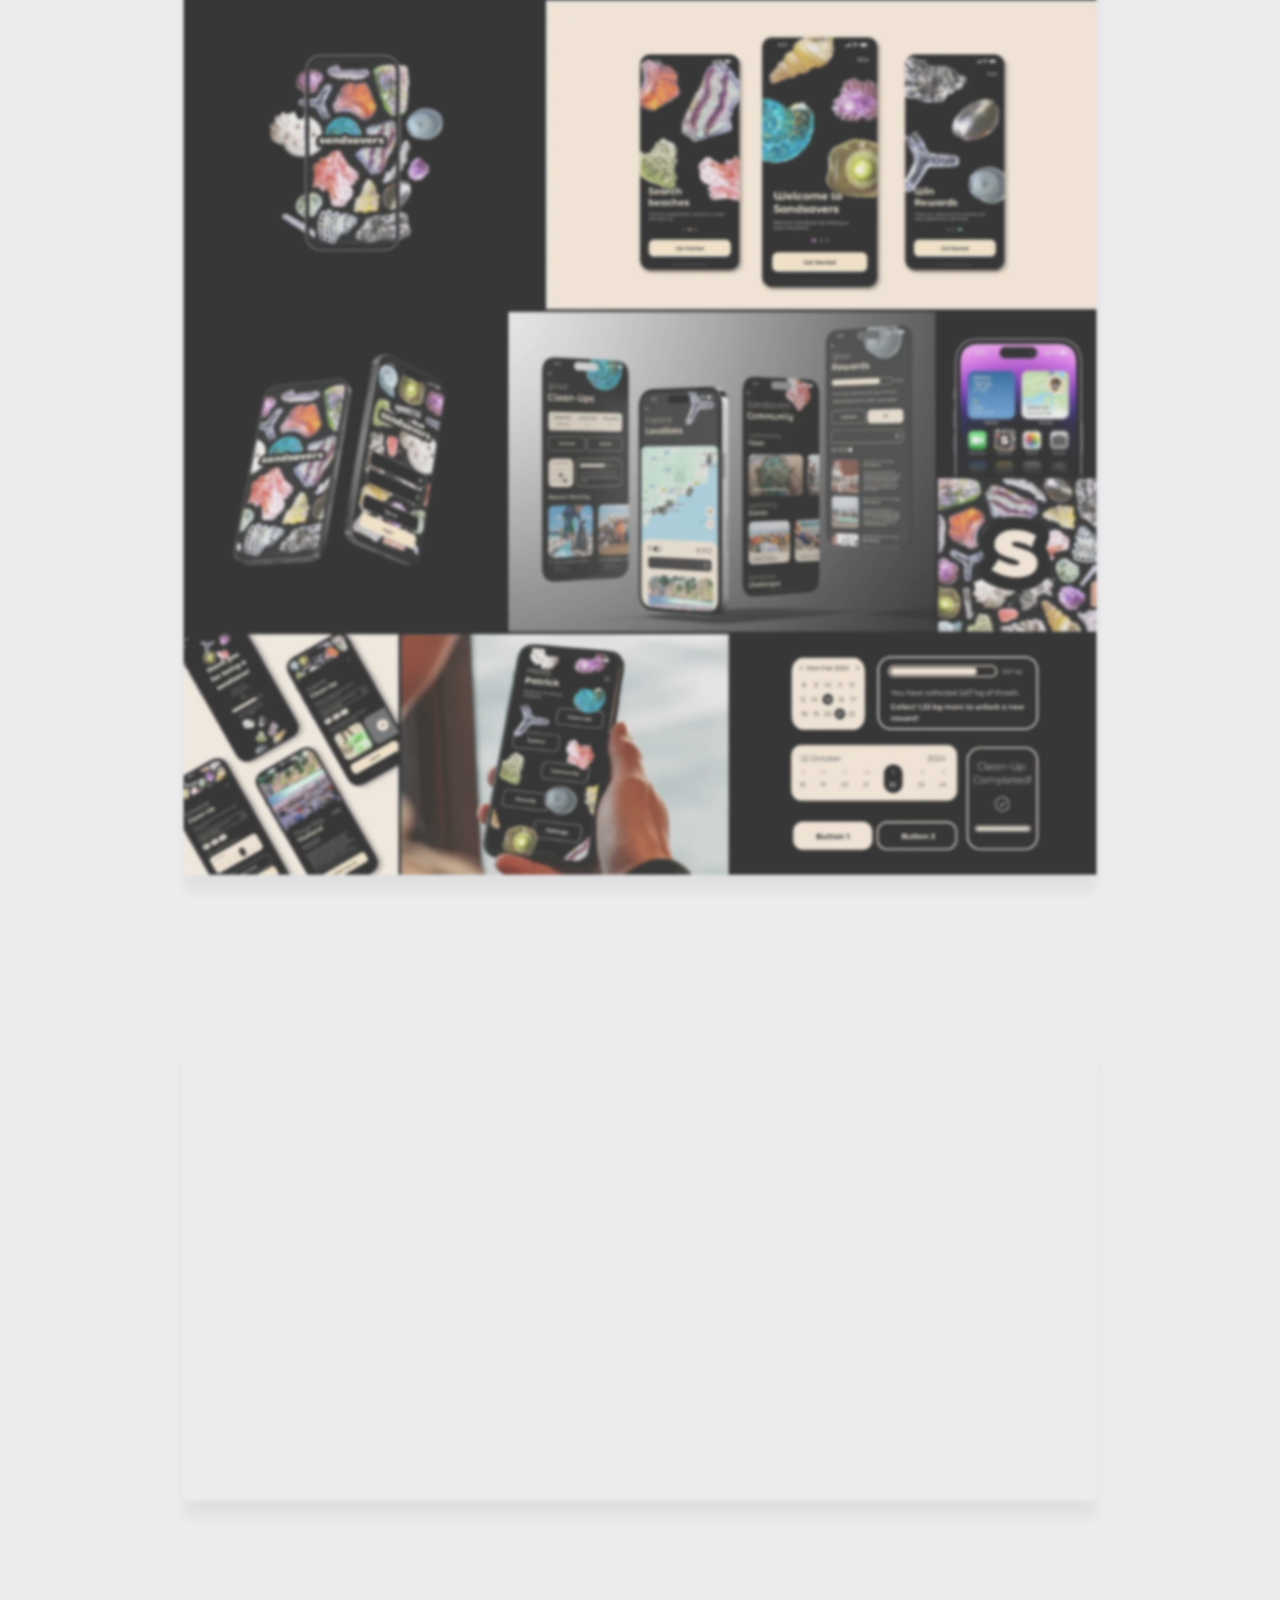
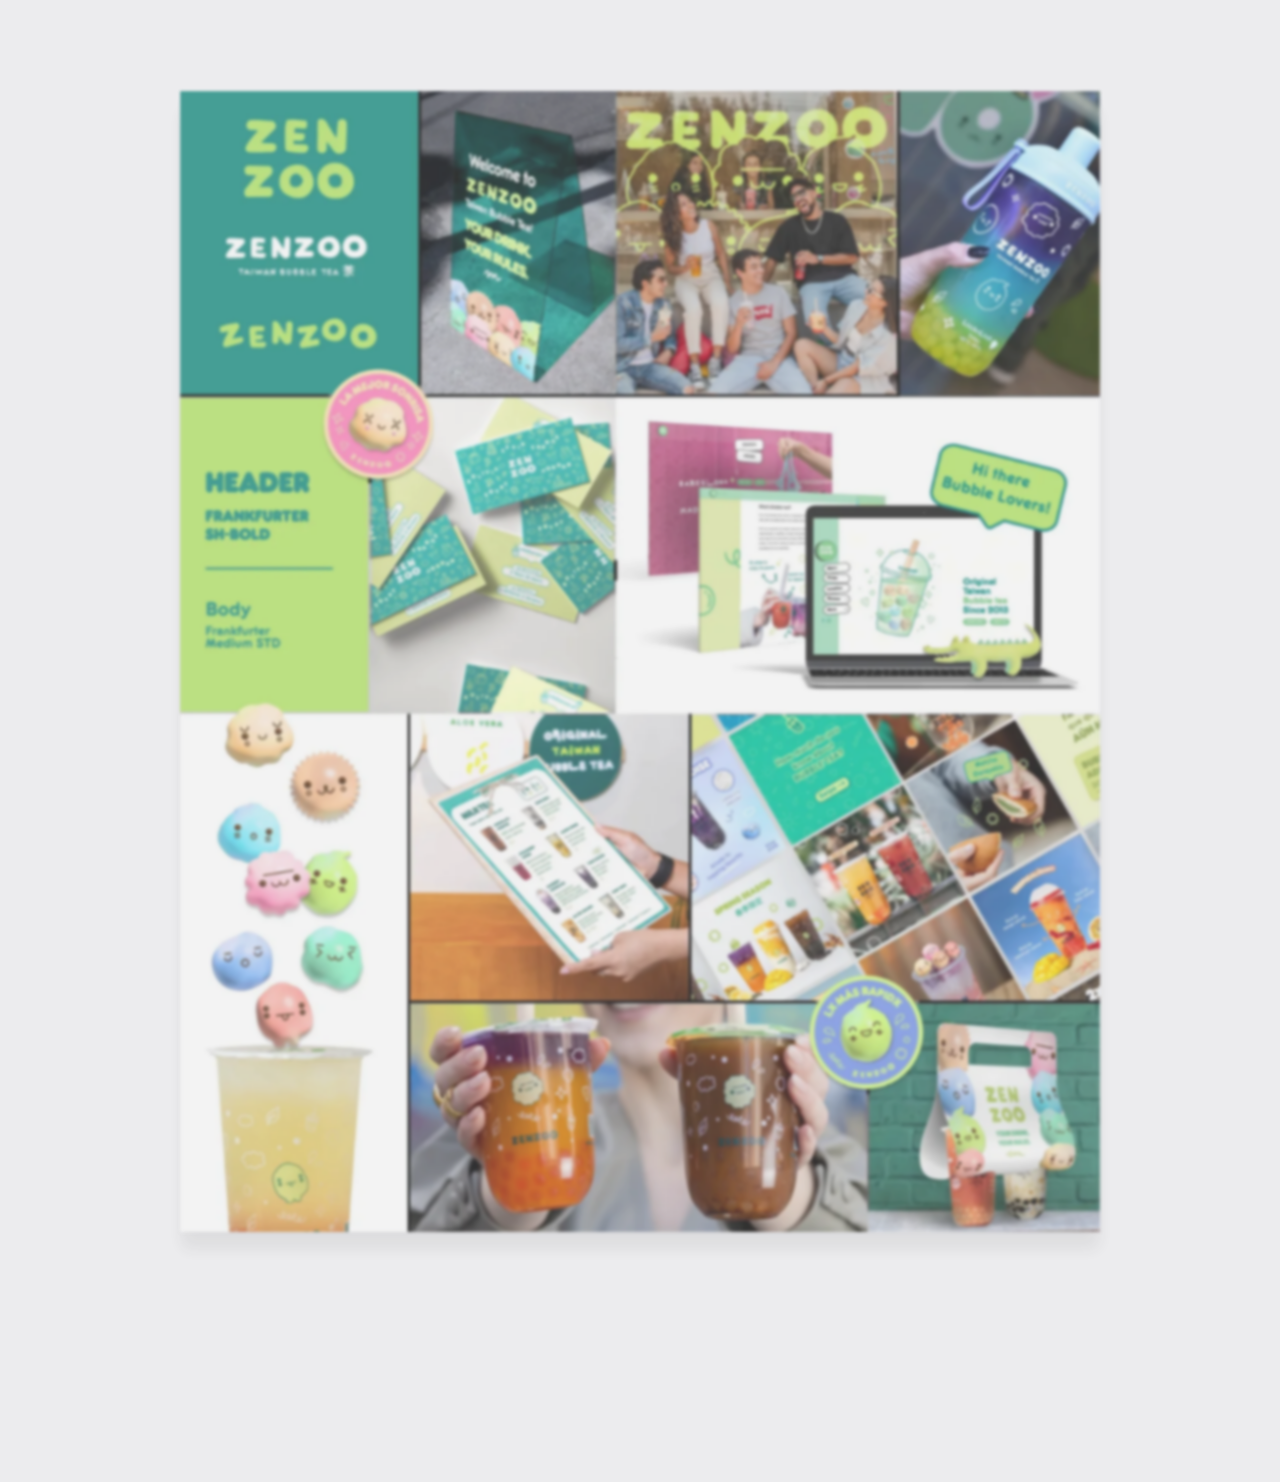
==== commit 84e28b79: "Offer a phone a narrower copy of each picture The pictures are 2720px wide and a phone draws them at" ====
--- a/branding.html
+++ b/branding.html
@@ -45,7 +45,7 @@
     <div class="grid-inner grid-inner--stack">
       <figure class="gallery-item" data-title="Aurora Skincare" data-description="Aurora is a skincare brand centered around light, beauty, and conscious care.&#10;&#10;I developed the visual identity across packaging, original illustrations, promotional materials, and the concept for a mobile app.&#10;&#10;Inspired by nature and the luminosity of the brand name, the identity combines a refined visual language with Aurora’s vegan and cruelty-free values.">
         <div class="gallery-media">
-          <img src="assets/branding/aurora-skincare.webp" alt="Aurora Skincare" width="2720" height="3372" />
+          <img src="assets/branding/aurora-skincare.webp" srcset="assets/branding/aurora-skincare-mob.webp 1200w, assets/branding/aurora-skincare.webp 2720w" sizes="(max-width: 700px) 86vw, 967px" alt="Aurora Skincare" width="2720" height="3372" />
         </div>
         <figcaption>
           <button type="button" class="gallery-caption" aria-label="Aurora Skincare — ver projeto">
@@ -56,7 +56,7 @@
       </figure>
       <figure class="gallery-item" data-title="Cascais Ópera" data-description="Proposal for the 2027 edition of the Cascais Ópera International Voice Competition.&#10;&#10;The identity challenges the idea of opera as something distant or belonging to another generation, introducing a bold visual language.&#10;&#10;A saturated colour palette and expressive graphic system bring energy to the classical world, positioning opera as a living part of contemporary culture.">
         <div class="gallery-media">
-          <img src="assets/branding/cascais-ópera.webp" alt="Cascais Ópera" loading="lazy" width="2720" height="1290" />
+          <img src="assets/branding/cascais-ópera.webp" srcset="assets/branding/cascais-ópera-mob.webp 1200w, assets/branding/cascais-ópera.webp 2720w" sizes="(max-width: 700px) 86vw, 967px" alt="Cascais Ópera" loading="lazy" width="2720" height="1290" />
         </div>
         <figcaption>
           <button type="button" class="gallery-caption" aria-label="Cascais Ópera — ver projeto">
@@ -67,7 +67,7 @@
       </figure>
       <figure class="gallery-item" data-title="Crafthouse Coffee" data-description="Crafthouse is a Barcelona-based coffee shop concept that brings together playfulness and sophistication.&#10;&#10;I developed the visual identity, from the logo to menus and supporting brand applications.&#10;&#10;The identity uses expressive graphic elements and a refined visual system to create a space that feels contemporary, inviting, and full of character.">
         <div class="gallery-media">
-          <img src="assets/branding/crafthouse-coffee.webp" alt="Crafthouse Coffee" loading="lazy" width="2720" height="3372" />
+          <img src="assets/branding/crafthouse-coffee.webp" srcset="assets/branding/crafthouse-coffee-mob.webp 1200w, assets/branding/crafthouse-coffee.webp 2720w" sizes="(max-width: 700px) 86vw, 967px" alt="Crafthouse Coffee" loading="lazy" width="2720" height="3372" />
         </div>
         <figcaption>
           <button type="button" class="gallery-caption" aria-label="Crafthouse Coffee — ver projeto">
@@ -78,7 +78,7 @@
       </figure>
       <figure class="gallery-item" data-title="Grammi" data-description="Grammi is a street-style pizzeria concept in Lisbon’s Bairro Alto, created around a young and contemporary audience.&#10;&#10;I developed the logo and visual identity, including a custom hand-drawn typeface and illustrated logo.&#10;&#10;The resulting identity combines a bold, playful approach with the informal energy and character of the neighbourhood.">
         <div class="gallery-media">
-          <img src="assets/branding/grammi.webp" alt="Grammi" loading="lazy" width="2720" height="1686" />
+          <img src="assets/branding/grammi.webp" srcset="assets/branding/grammi-mob.webp 1200w, assets/branding/grammi.webp 2720w" sizes="(max-width: 700px) 86vw, 967px" alt="Grammi" loading="lazy" width="2720" height="1686" />
         </div>
         <figcaption>
           <button type="button" class="gallery-caption" aria-label="Grammi — ver projeto">
@@ -89,7 +89,7 @@
       </figure>
       <figure class="gallery-item" data-title="Haaus" data-description="Haaus is a branding project for an architecture, construction, and investment company focused on rebuilding and transforming existing buildings.&#10;&#10;The name combines the idea of the house with the initials of the two founders’ surnames.&#10;&#10;Drawing from the visual language of construction sites, the identity creates a contemporary system built around the house as a starting point: a meeting point between design, construction, and strategic investment.">
         <div class="gallery-media">
-          <img src="assets/branding/haaus.webp" alt="Haaus" loading="lazy" width="2720" height="1686" />
+          <img src="assets/branding/haaus.webp" srcset="assets/branding/haaus-mob.webp 1200w, assets/branding/haaus.webp 2720w" sizes="(max-width: 700px) 86vw, 967px" alt="Haaus" loading="lazy" width="2720" height="1686" />
         </div>
         <figcaption>
           <button type="button" class="gallery-caption" aria-label="Haaus — ver projeto">
@@ -100,7 +100,7 @@
       </figure>
       <figure class="gallery-item" data-title="Kisetsu" data-description="Kisetsu is a premium sushi delivery brand inspired by the changing seasons.&#10;&#10;I developed the logo, visual identity, and packaging, translating the concept of kisetsu (meaning season in Japanese) into a refined visual language.&#10;&#10;The cherry blossom becomes a central symbol of transition and renewal, while the packaging extends the identity into a premium and considered delivery experience.">
         <div class="gallery-media">
-          <img src="assets/branding/kisetsu.webp" alt="Kisetsu" loading="lazy" width="2720" height="1686" />
+          <img src="assets/branding/kisetsu.webp" srcset="assets/branding/kisetsu-mob.webp 1200w, assets/branding/kisetsu.webp 2720w" sizes="(max-width: 700px) 86vw, 967px" alt="Kisetsu" loading="lazy" width="2720" height="1686" />
         </div>
         <figcaption>
           <button type="button" class="gallery-caption" aria-label="Kisetsu — ver projeto">
@@ -111,7 +111,7 @@
       </figure>
       <figure class="gallery-item" data-title="Porto Seguro" data-description="Porto Seguro is a branding project for an investment and citizenship fund.&#10;&#10;The identity combines a Portuguese caravel with a sun, creating a visual language centered around movement, direction, and opportunity.&#10;&#10;Circular markers and subtle cartographic references build on these ideas, resulting in a contemporary identity inspired by navigation and the pursuit of new horizons.">
         <div class="gallery-media">
-          <img src="assets/branding/porto-seguro.webp" alt="Porto Seguro" loading="lazy" width="2720" height="1016" />
+          <img src="assets/branding/porto-seguro.webp" srcset="assets/branding/porto-seguro-mob.webp 1200w, assets/branding/porto-seguro.webp 2720w" sizes="(max-width: 700px) 86vw, 967px" alt="Porto Seguro" loading="lazy" width="2720" height="1016" />
         </div>
         <figcaption>
           <button type="button" class="gallery-caption" aria-label="Porto Seguro — ver projeto">
@@ -122,7 +122,7 @@
       </figure>
       <figure class="gallery-item" data-title="Sandsavers" data-description="Sandsavers is a concept born from a trip to Southeast Asia, where the amount of waste on the beaches left a lasting impression.&#10;&#10;Inspired by the microscopic textures and forms of sand, I developed the brand identity and designed a digital prototype while exploring UX/UI design.&#10;&#10;The project reimagines beach cleaning as an engaging experience, connecting environmental action with participation, reward, and positive impact.">
         <div class="gallery-media">
-          <img src="assets/branding/sandsavers.webp" alt="Sandsavers" loading="lazy" width="2720" height="3372" />
+          <img src="assets/branding/sandsavers.webp" srcset="assets/branding/sandsavers-mob.webp 1200w, assets/branding/sandsavers.webp 2720w" sizes="(max-width: 700px) 86vw, 967px" alt="Sandsavers" loading="lazy" width="2720" height="3372" />
         </div>
         <figcaption>
           <button type="button" class="gallery-caption" aria-label="Sandsavers — ver projeto">
@@ -144,7 +144,7 @@
       </figure>
       <figure class="gallery-item" data-title="Zenzoo Bubble Tea" data-description="For over a year, I worked with Zenzoo, a Taiwanese bubble tea brand born in Barcelona, to refresh its identity and create a cohesive global visual system.&#10;&#10;I developed brand guidelines and designed key touchpoints including cups, business cards, social media assets, and other applications.&#10;&#10;The system was created to preserve Zenzoo’s playful character while ensuring consistency across its 10 international locations.">
         <div class="gallery-media">
-          <img src="assets/branding/zenzoo-bubble-tea.webp" alt="Zenzoo Bubble Tea" loading="lazy" width="2720" height="3372" />
+          <img src="assets/branding/zenzoo-bubble-tea.webp" srcset="assets/branding/zenzoo-bubble-tea-mob.webp 1200w, assets/branding/zenzoo-bubble-tea.webp 2720w" sizes="(max-width: 700px) 86vw, 967px" alt="Zenzoo Bubble Tea" loading="lazy" width="2720" height="3372" />
         </div>
         <figcaption>
           <button type="button" class="gallery-caption" aria-label="Zenzoo Bubble Tea — ver projeto">
@@ -157,7 +157,7 @@
   </section>
 
   <script src="transition.js?v=6" defer></script>
-  <script src="category-page.js?v=63" defer></script>
-  <script src="page-transition.js?v=45" defer></script>
+  <script src="category-page.js?v=64" defer></script>
+  <script src="page-transition.js?v=47" defer></script>
 </body>
 </html>
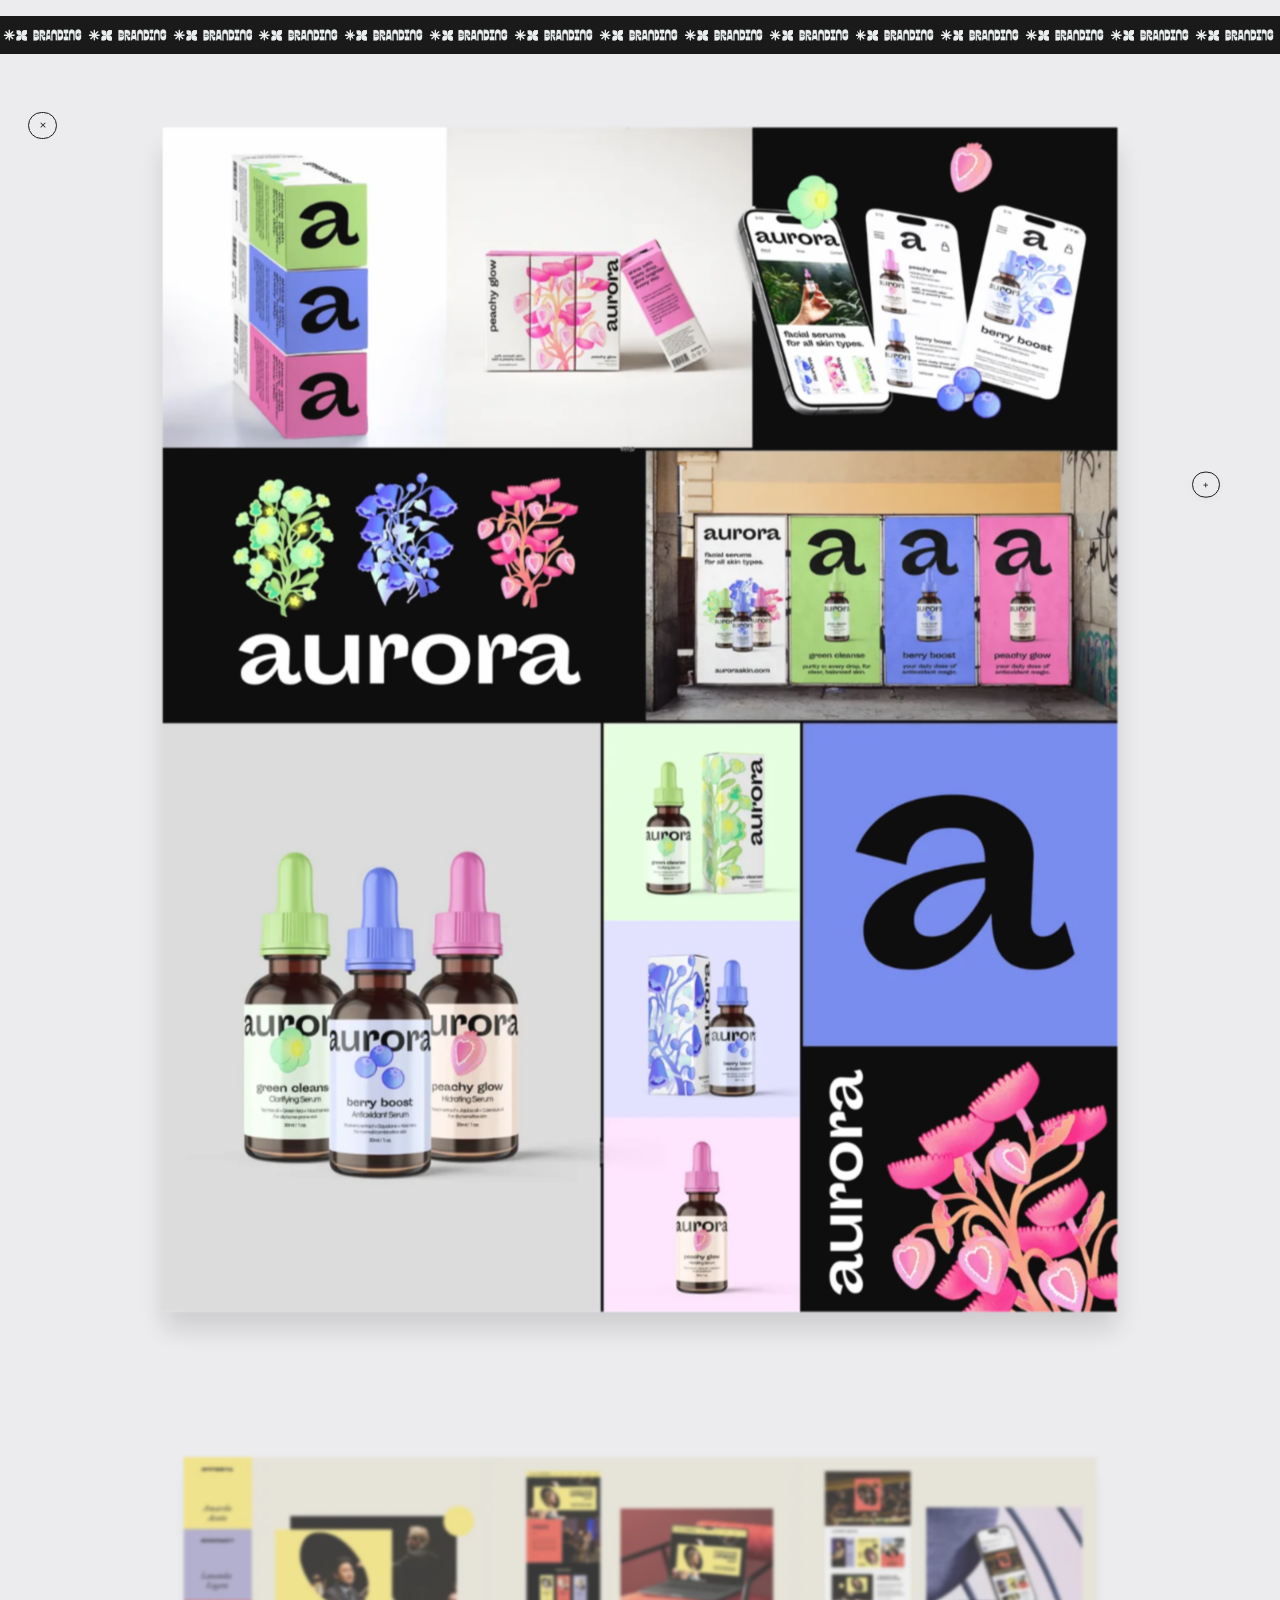
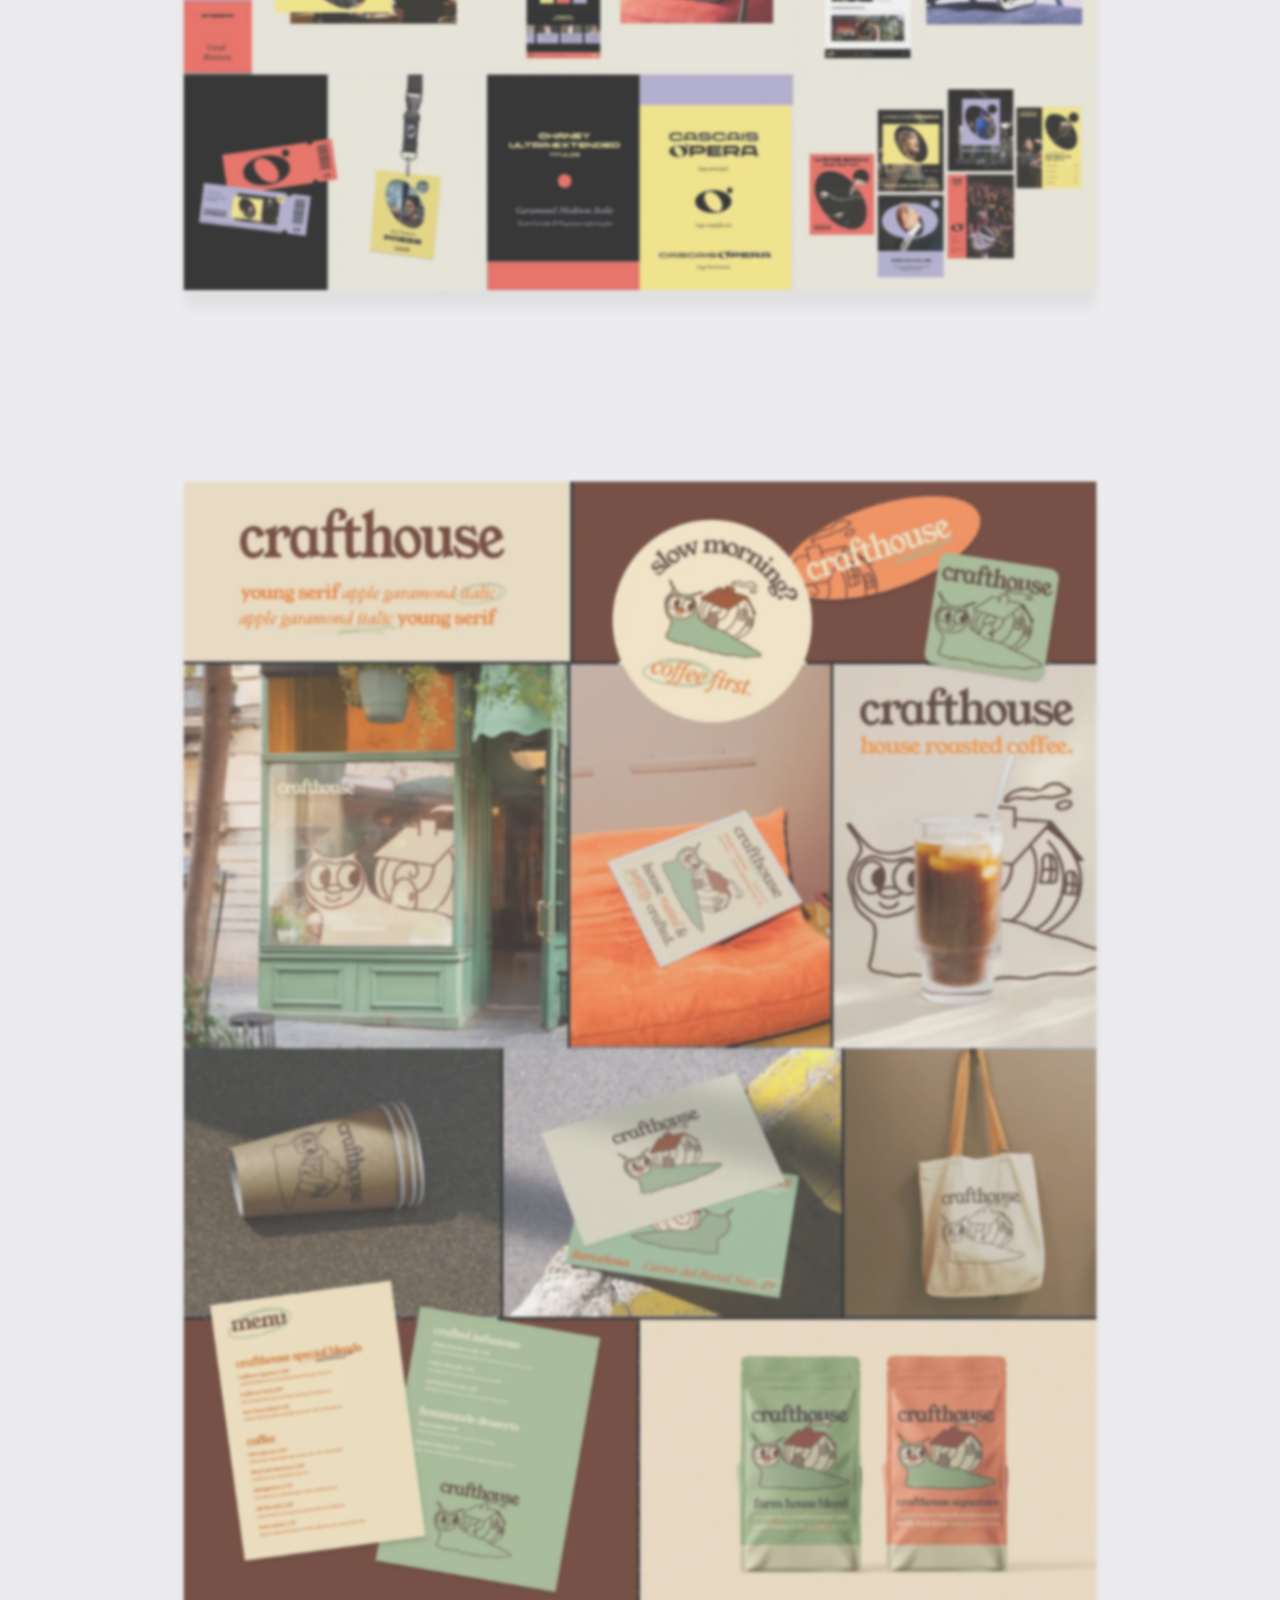
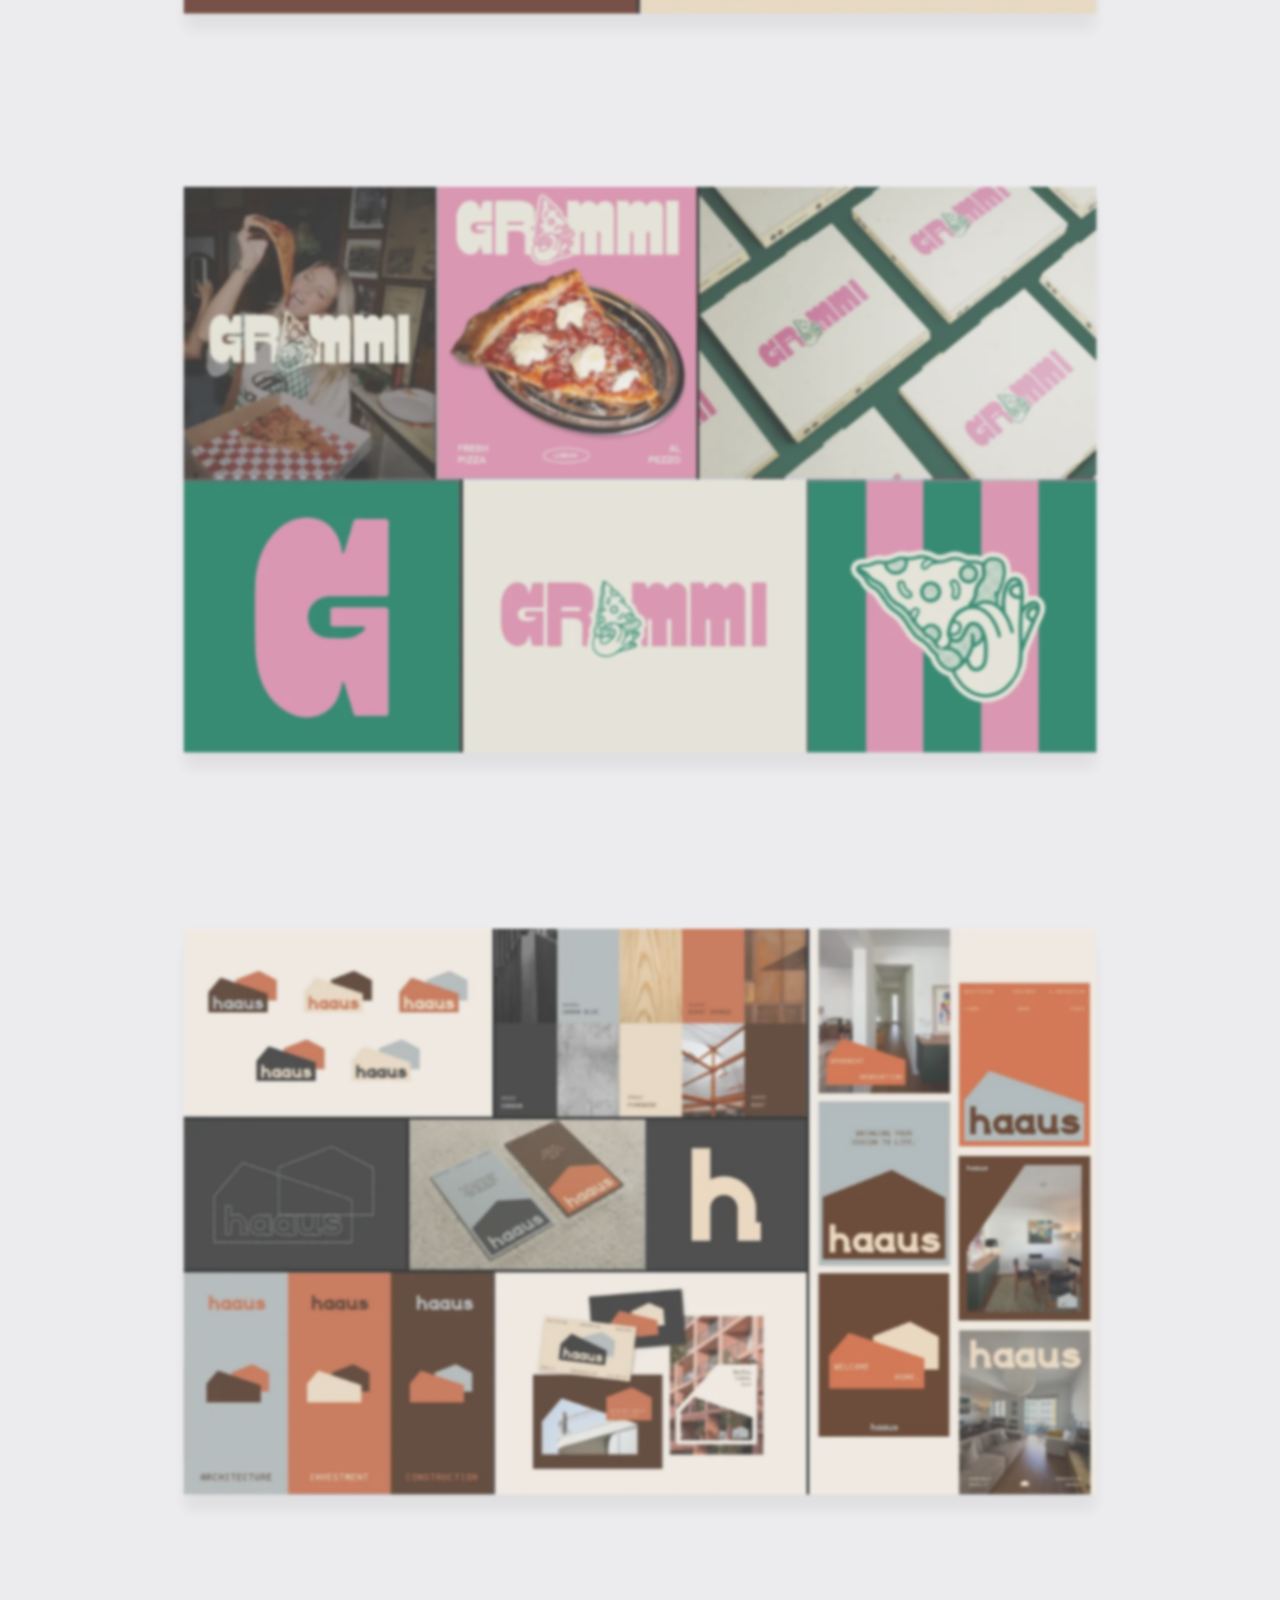
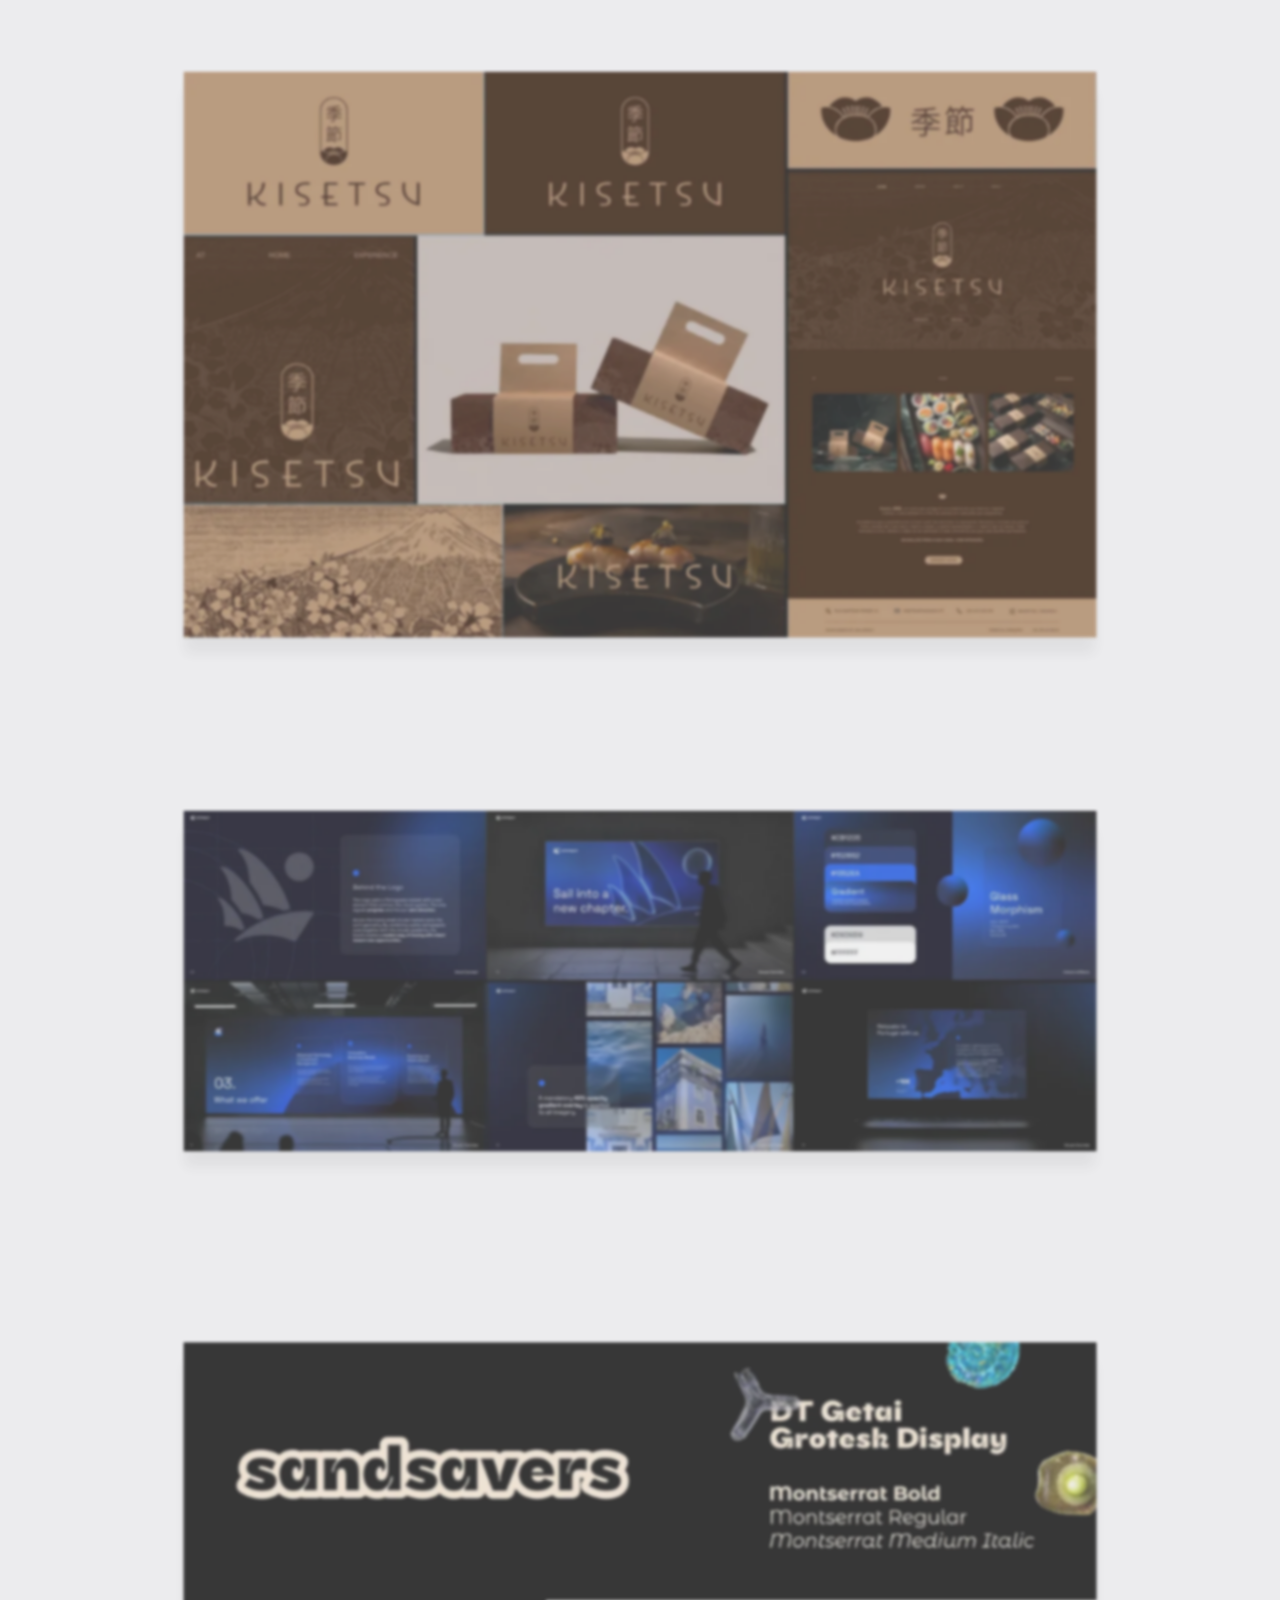
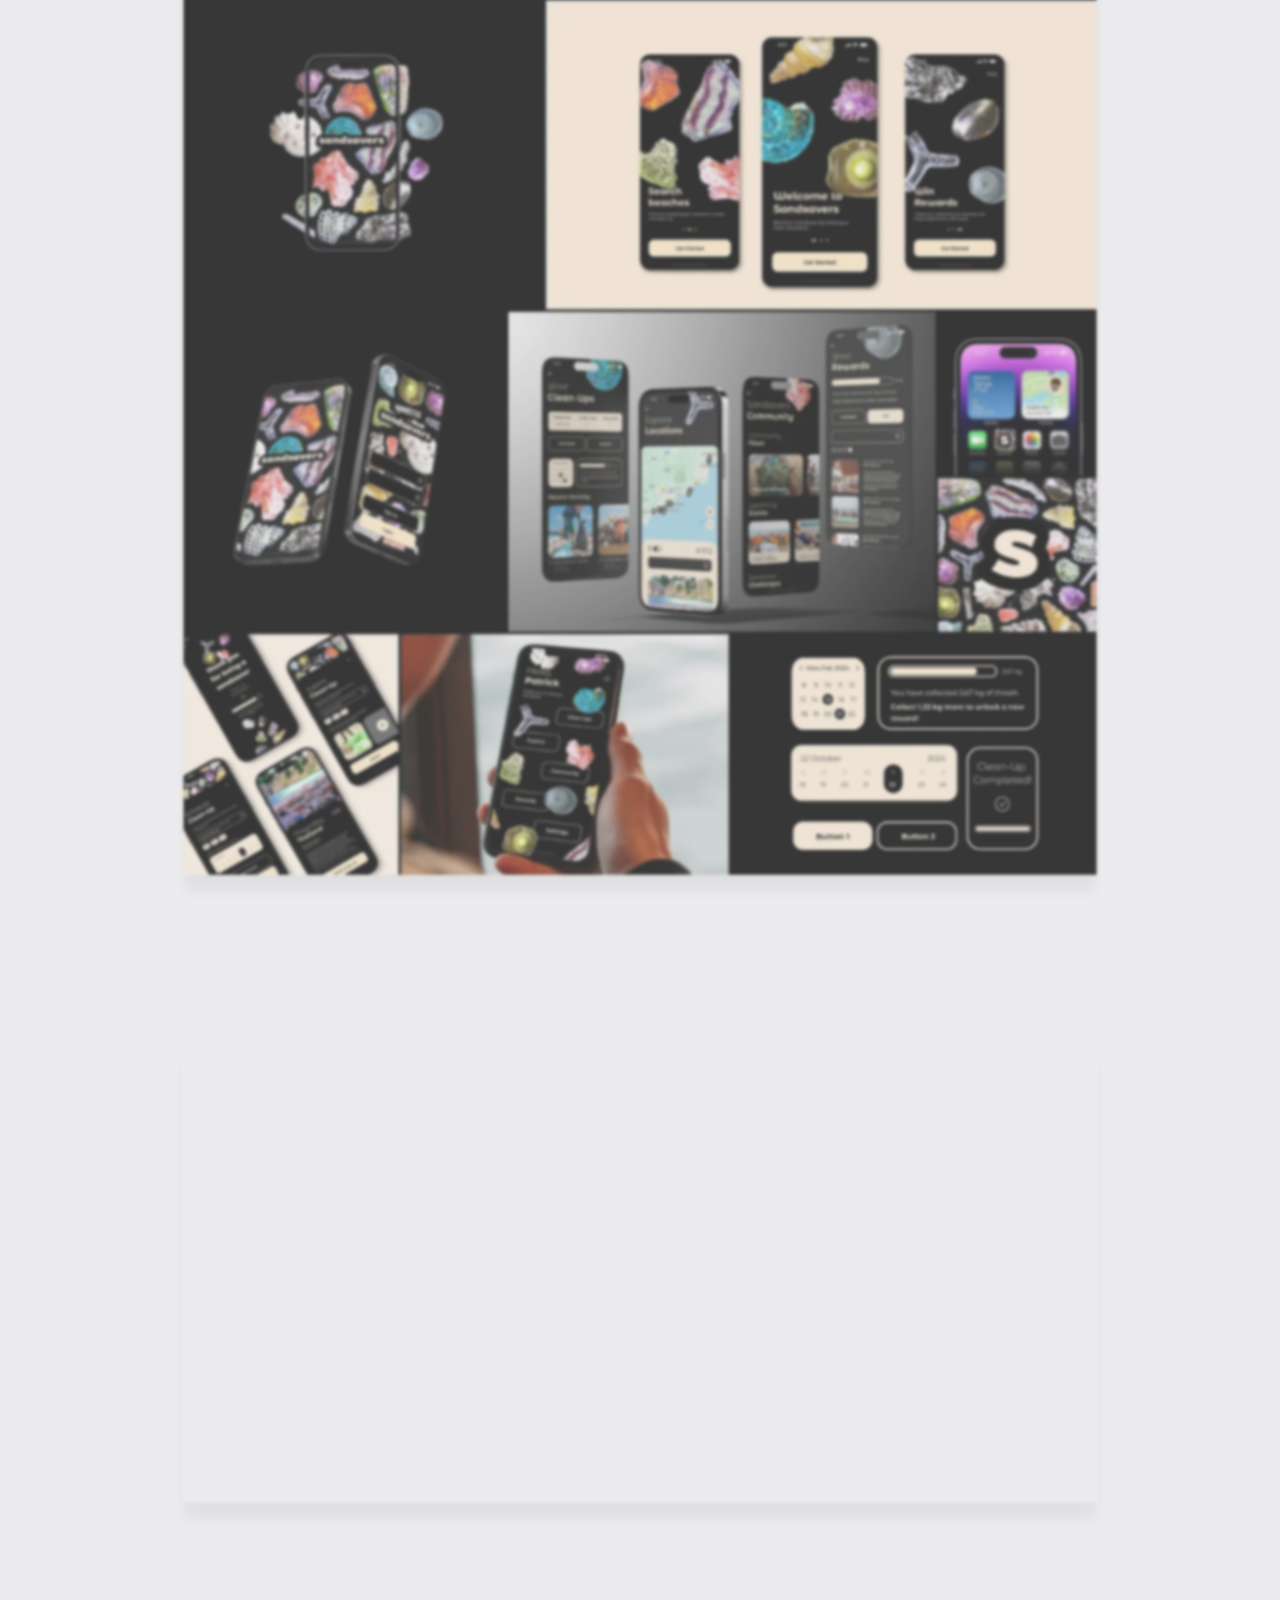
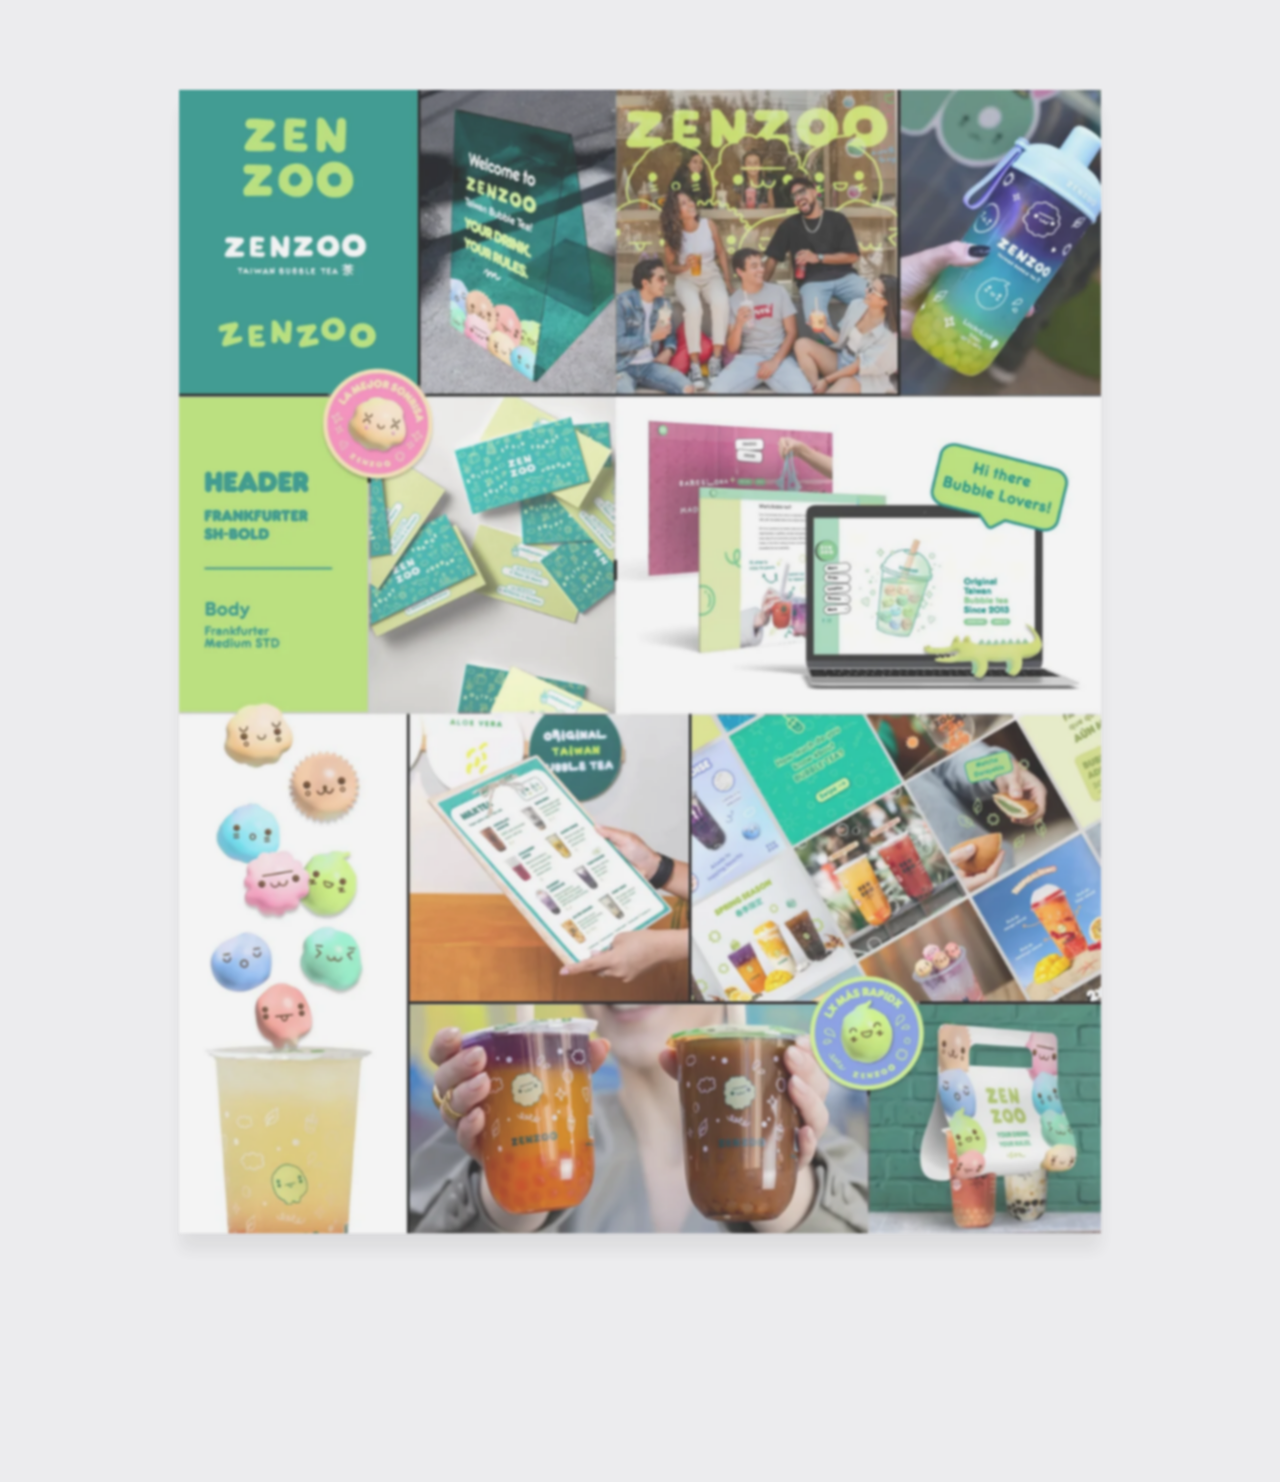
==== commit 9796c43f: "Stop a phone paying for a page the reader may never open Two things in this file reach for pictures " ====
--- a/branding.html
+++ b/branding.html
@@ -158,6 +158,6 @@
 
   <script src="transition.js?v=6" defer></script>
   <script src="category-page.js?v=64" defer></script>
-  <script src="page-transition.js?v=47" defer></script>
+  <script src="page-transition.js?v=48" defer></script>
 </body>
 </html>
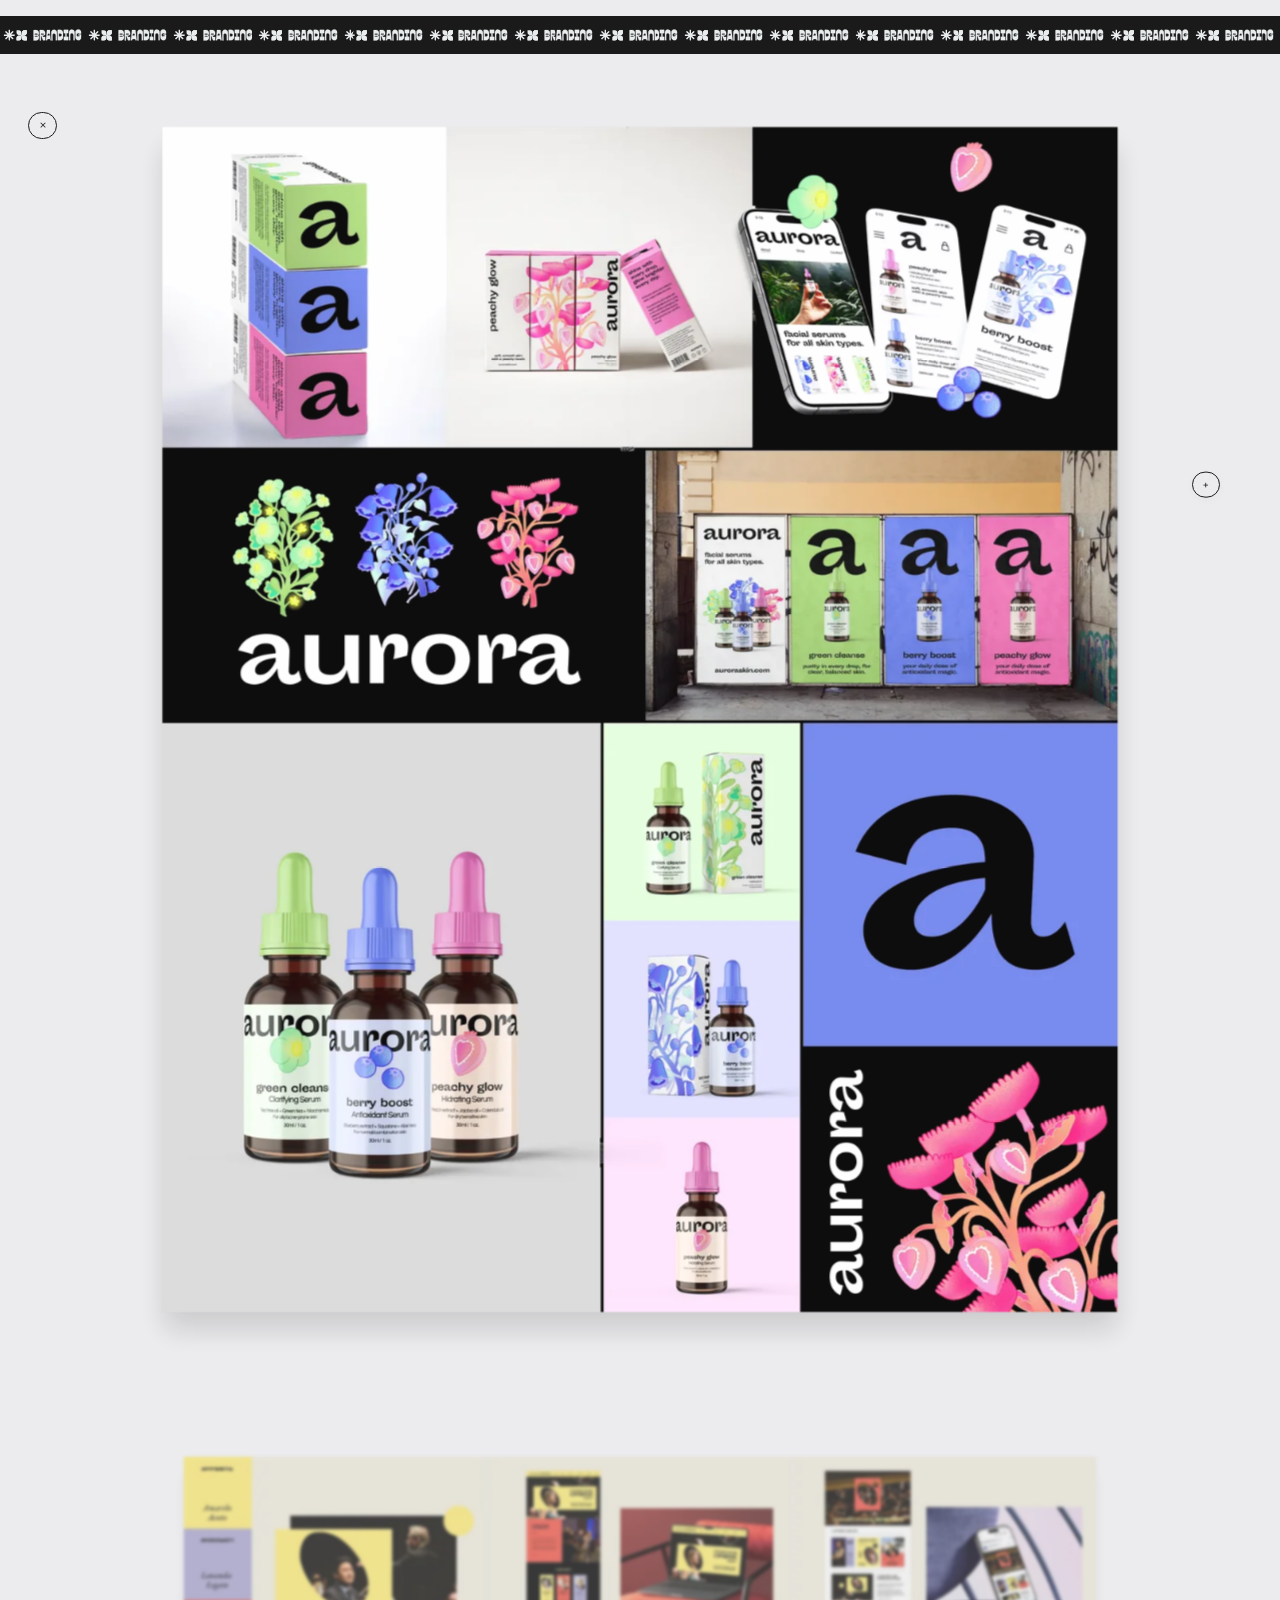
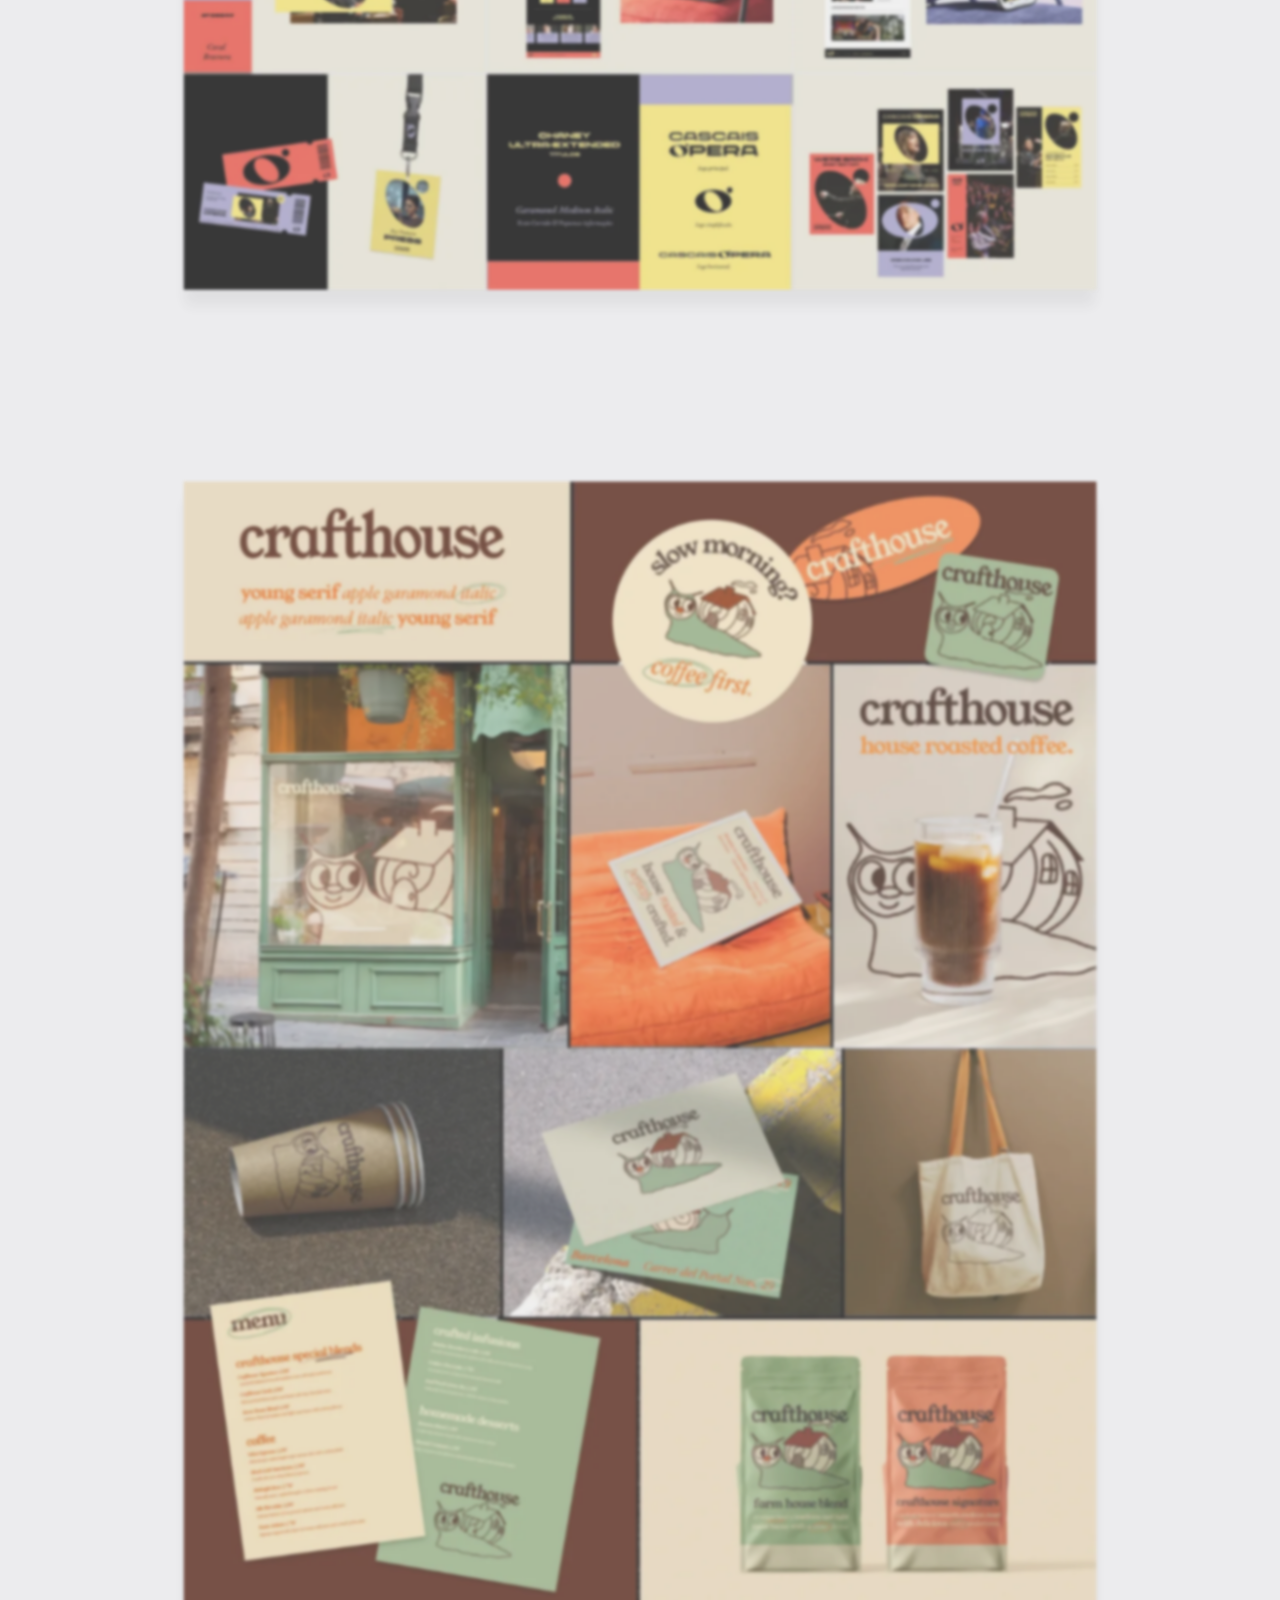
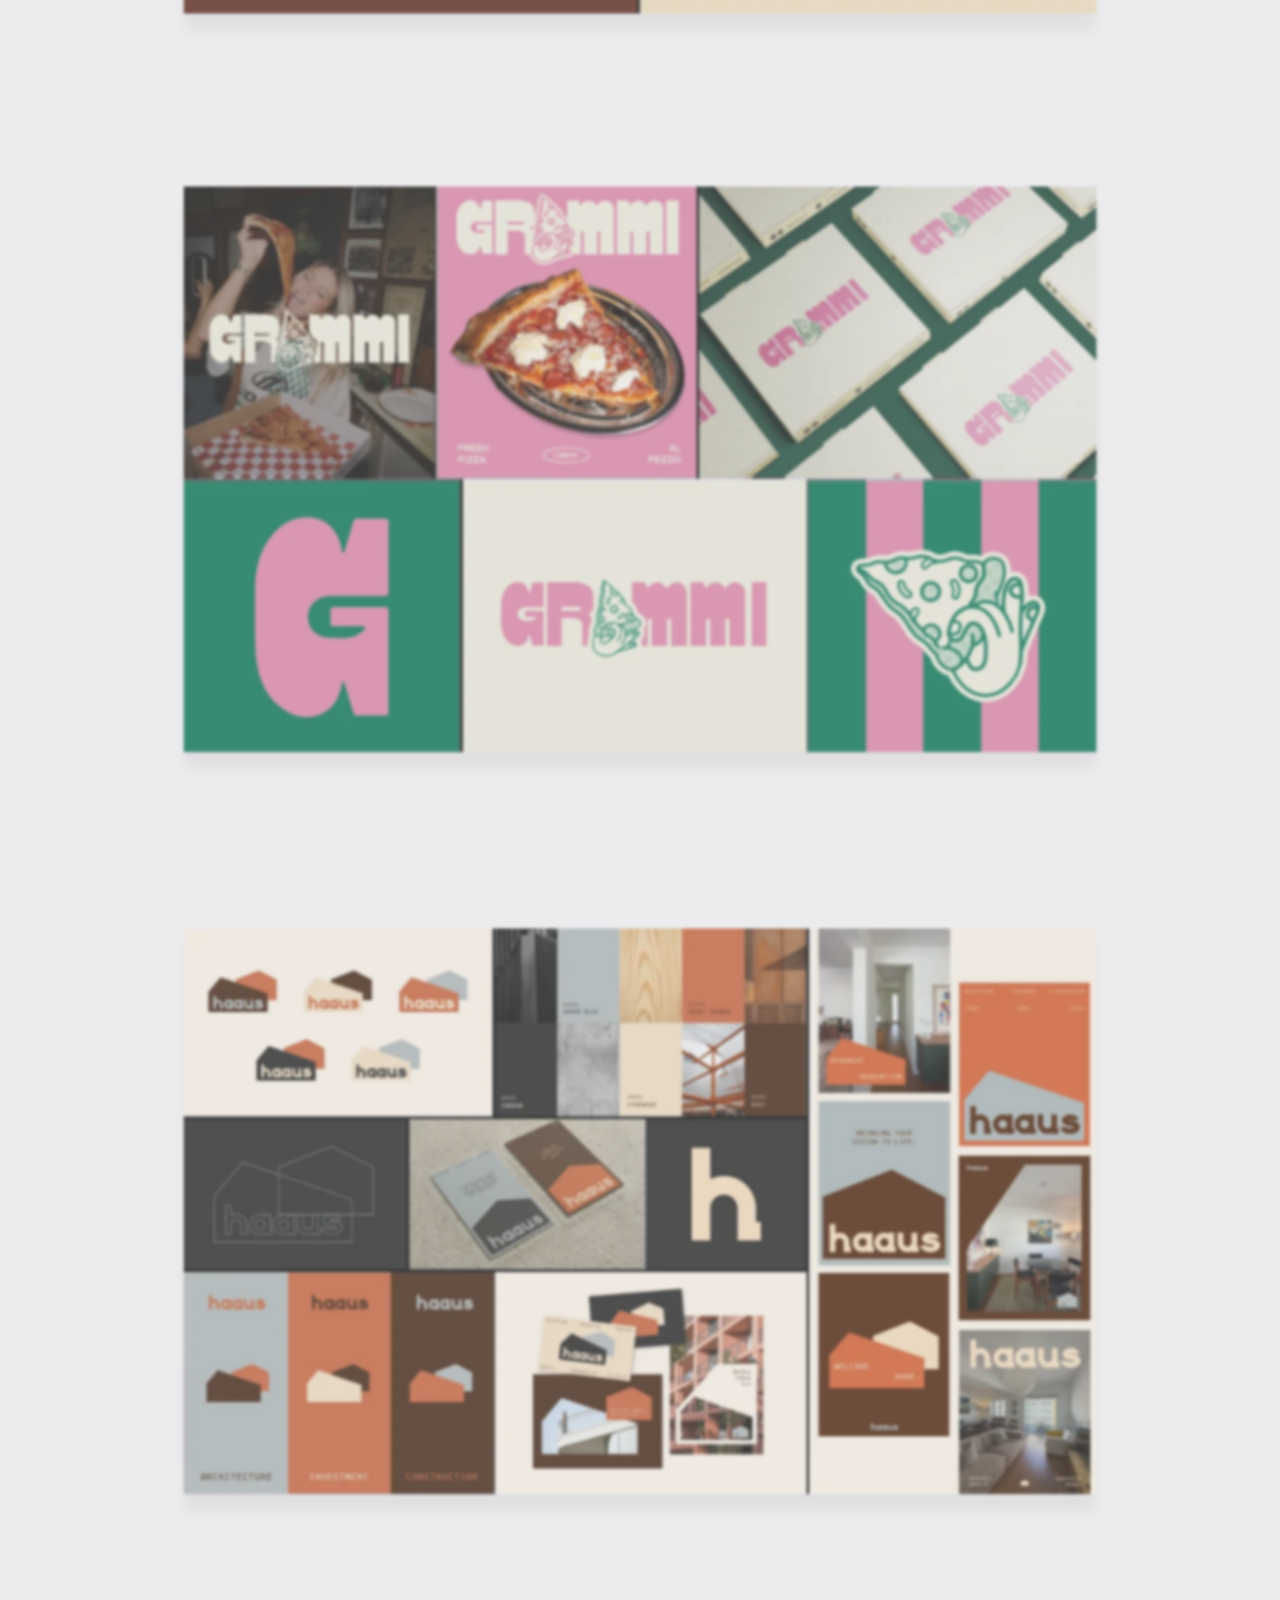
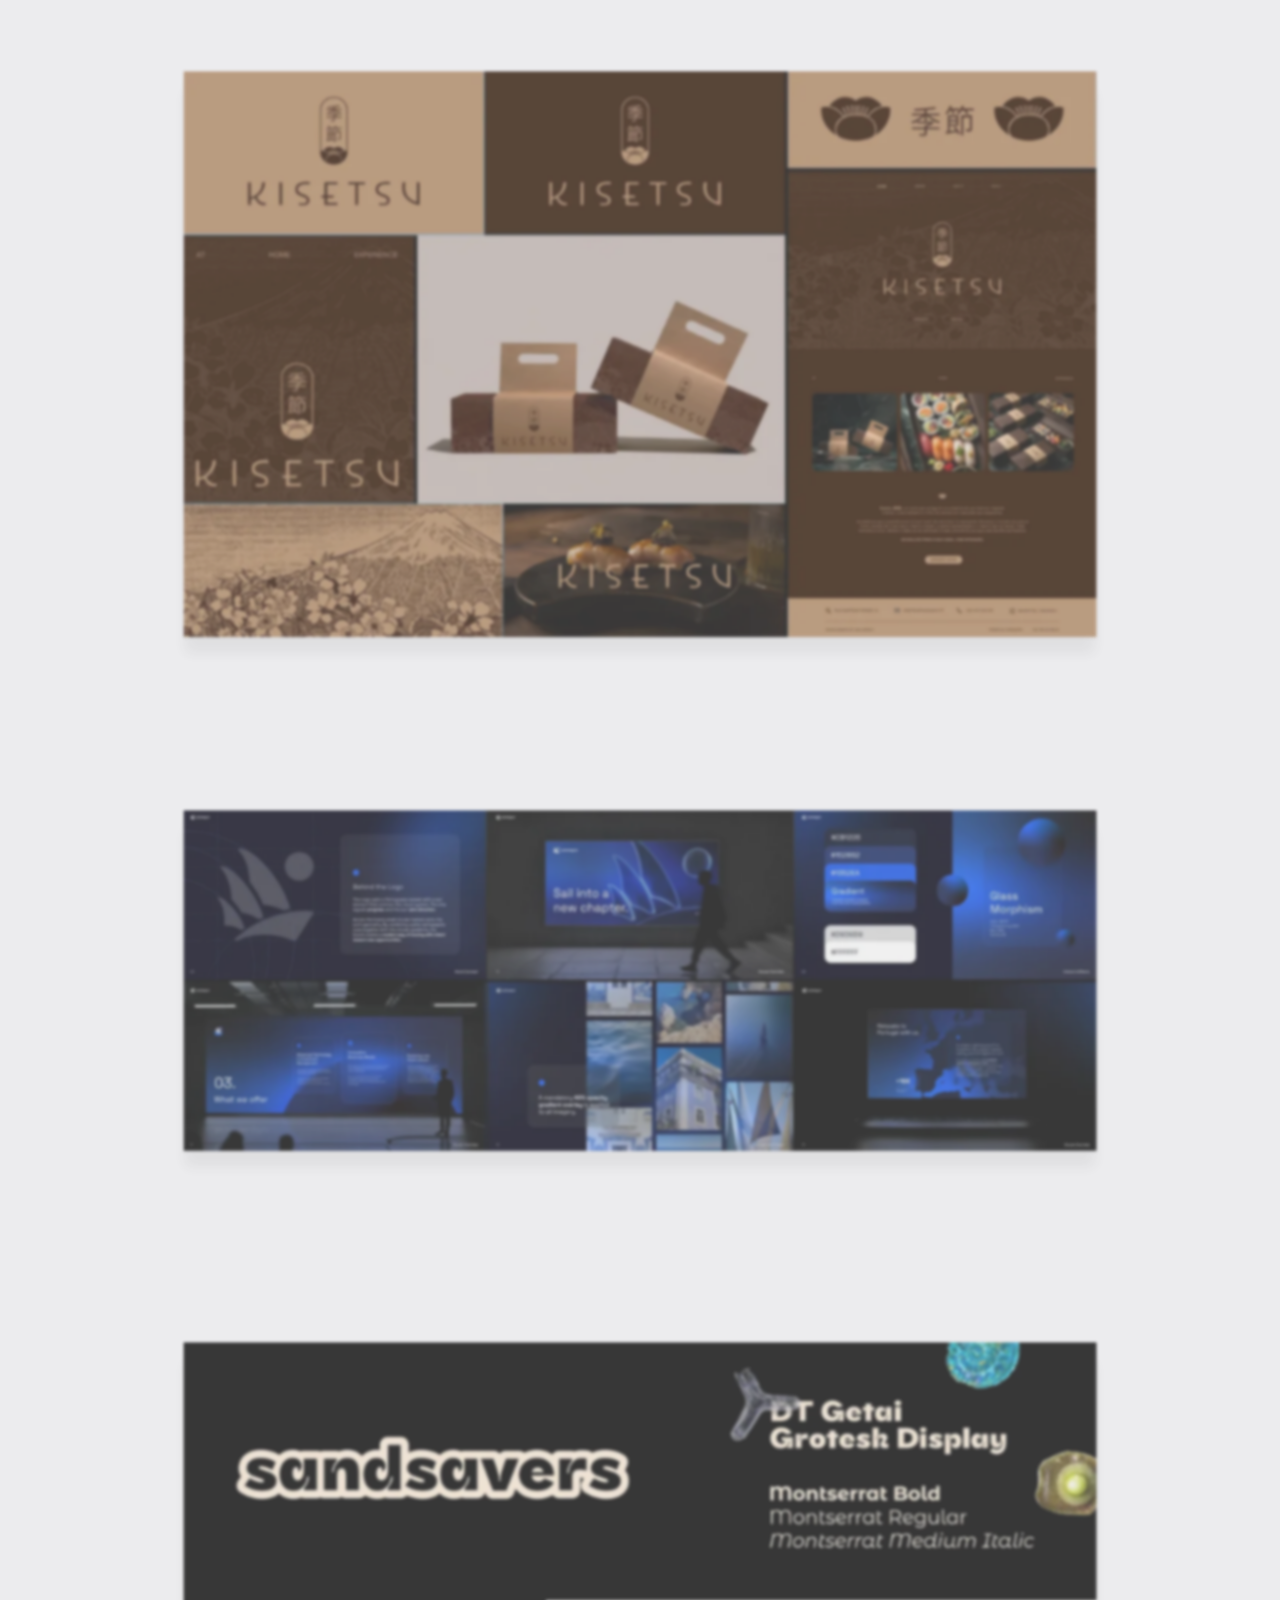
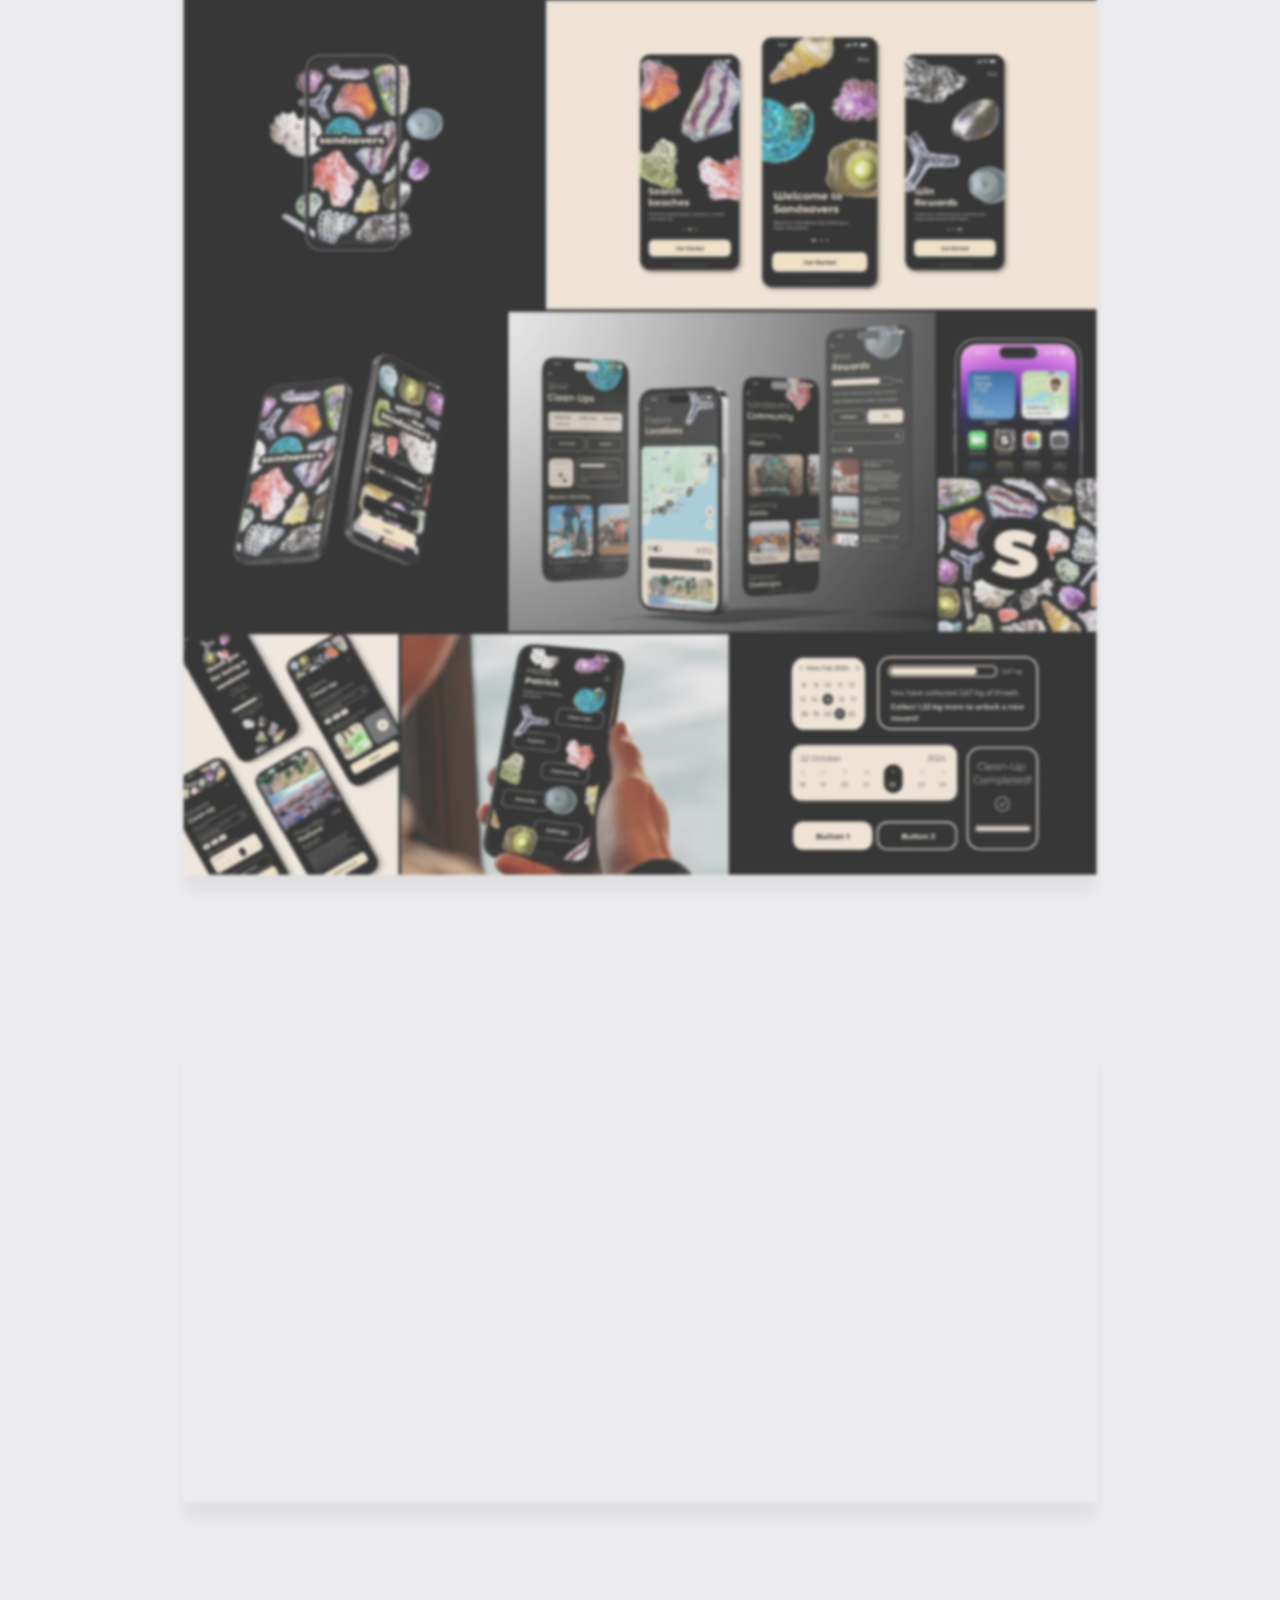
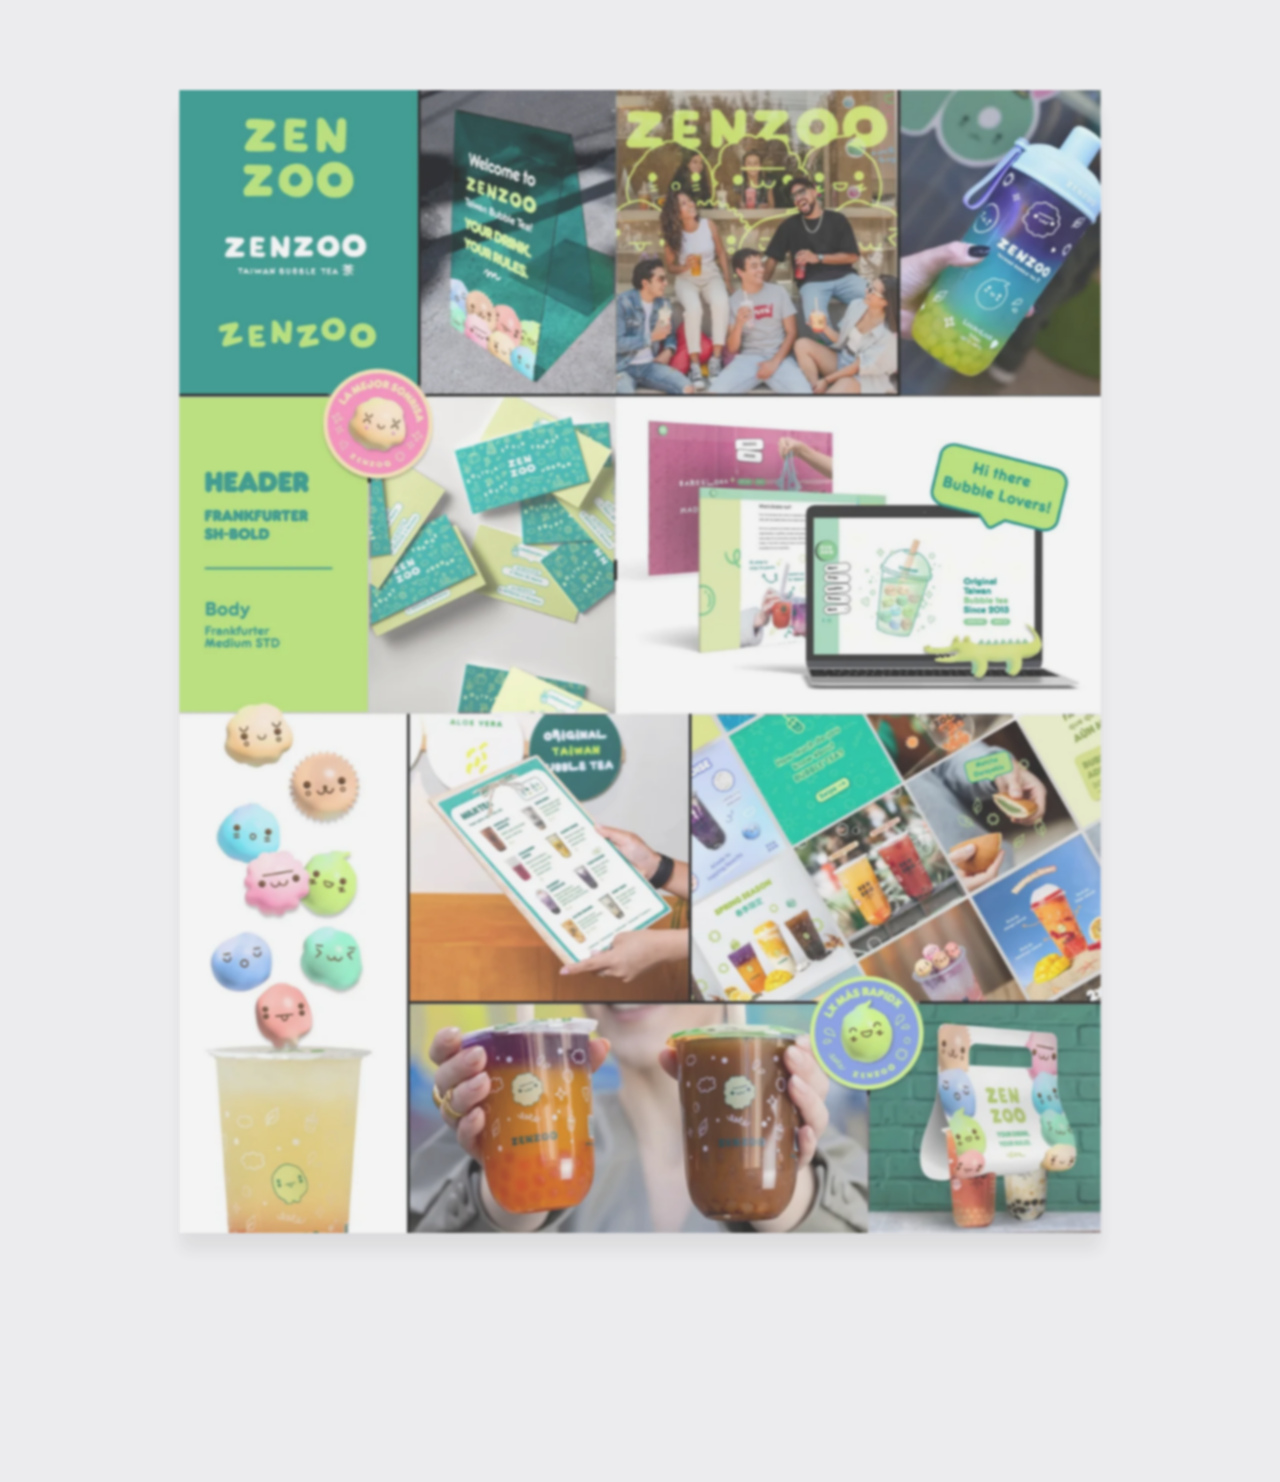
==== commit 39679937: "Give the first project the room it needs to rest centred, like the rest Every short project rests ce" ====
--- a/branding.html
+++ b/branding.html
@@ -157,7 +157,7 @@
   </section>
 
   <script src="transition.js?v=6" defer></script>
-  <script src="category-page.js?v=64" defer></script>
+  <script src="category-page.js?v=65" defer></script>
   <script src="page-transition.js?v=48" defer></script>
 </body>
 </html>
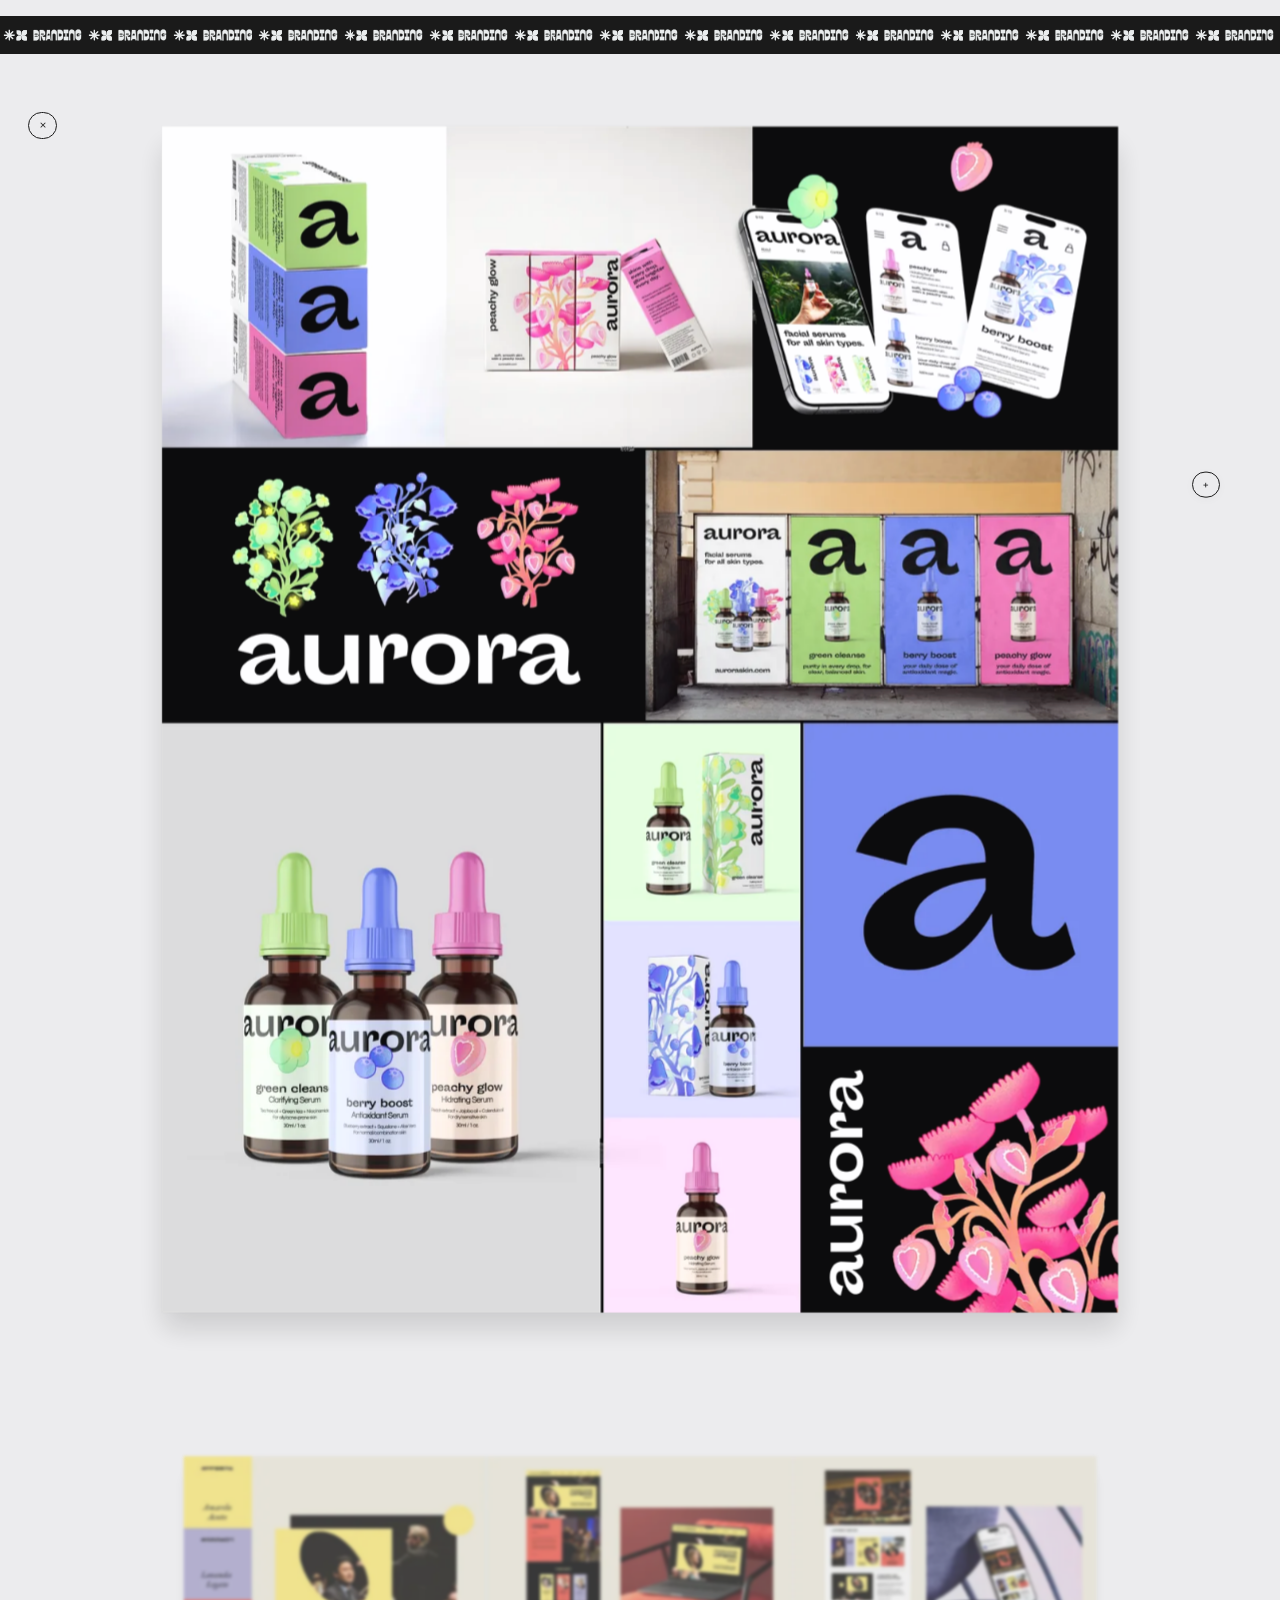
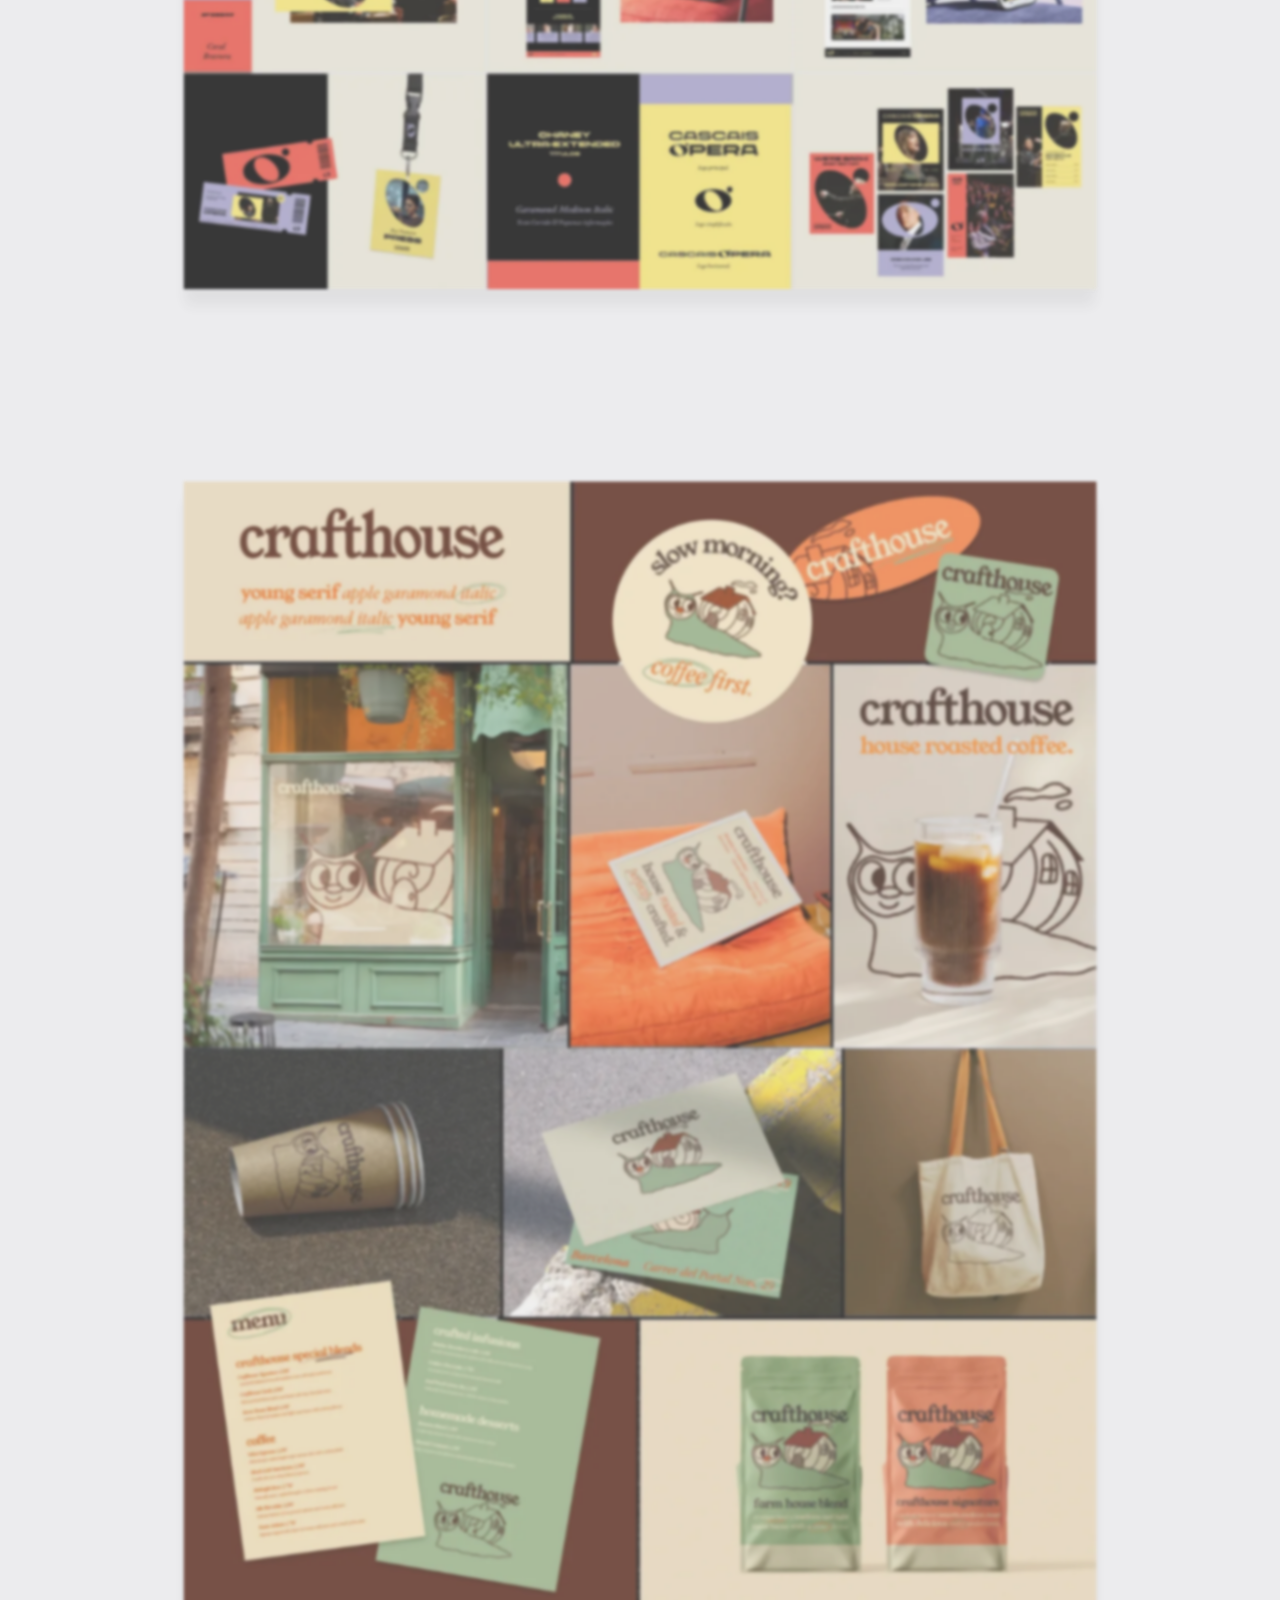
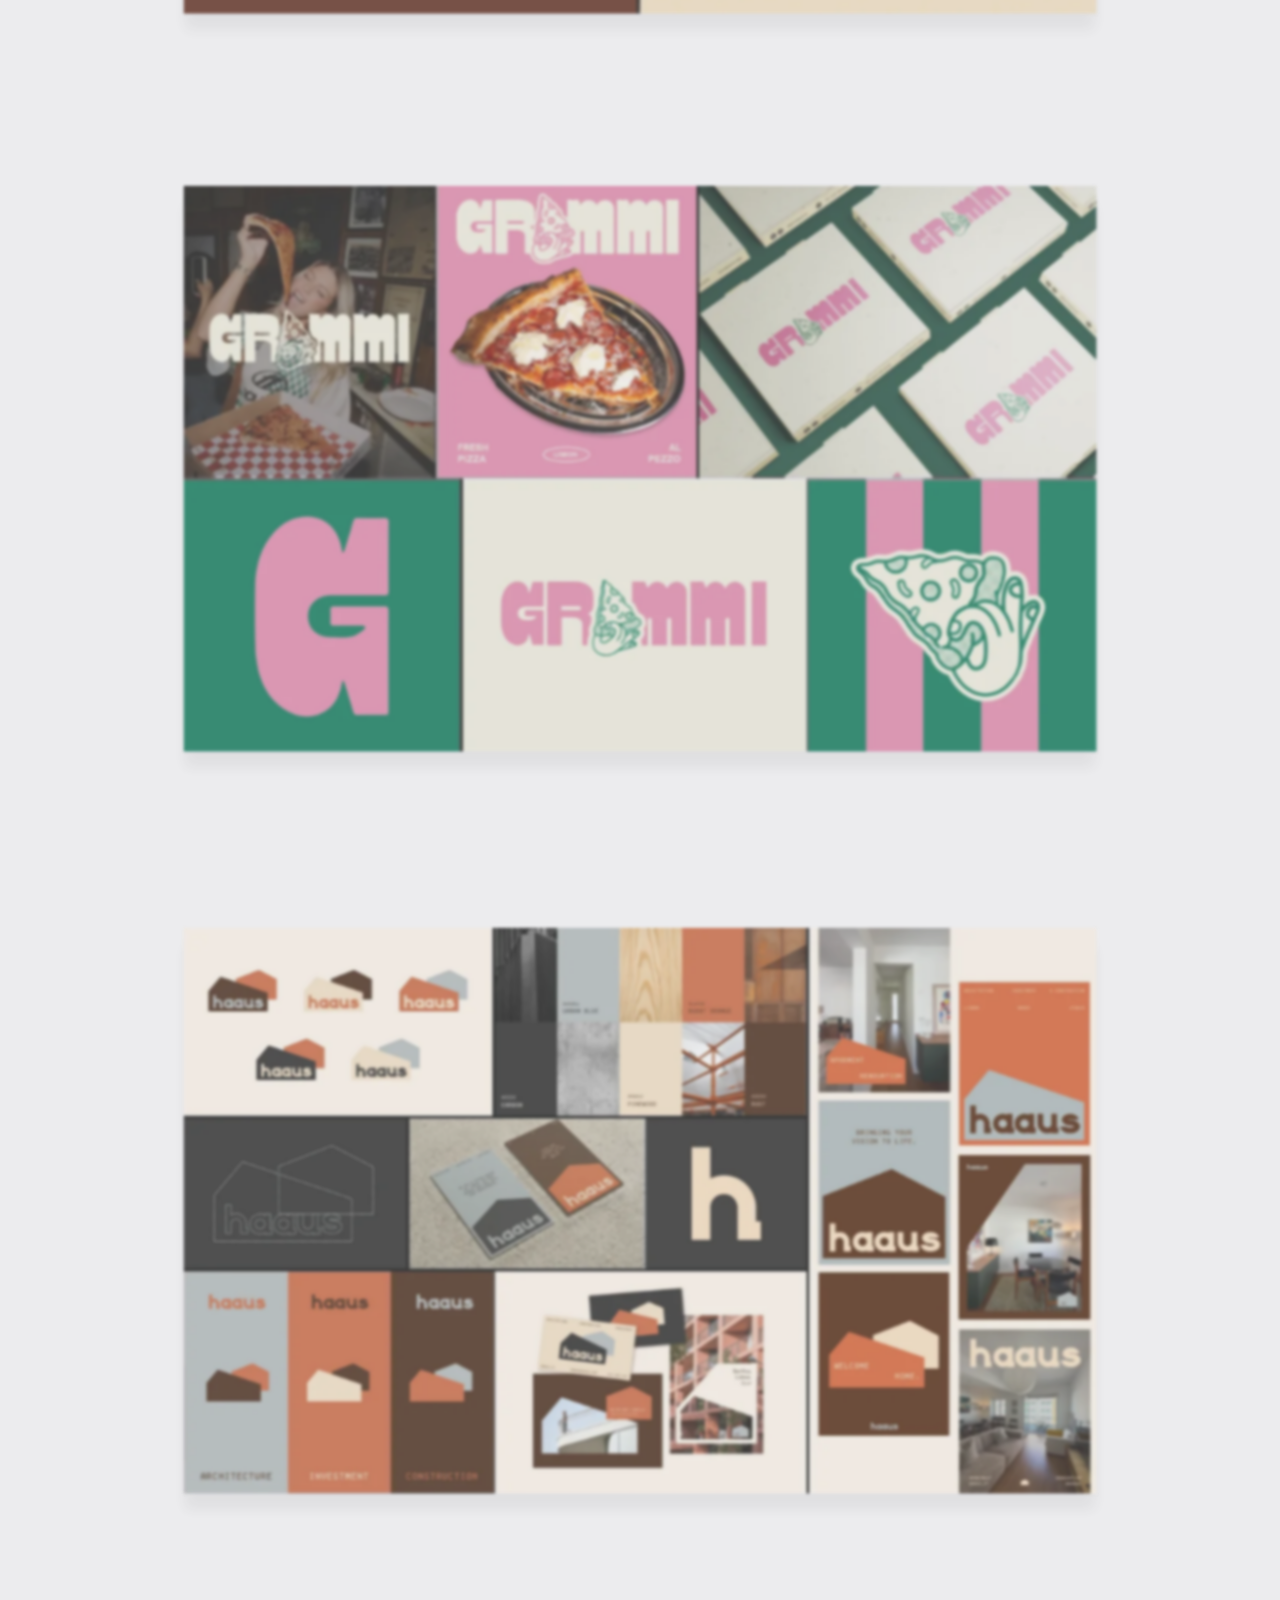
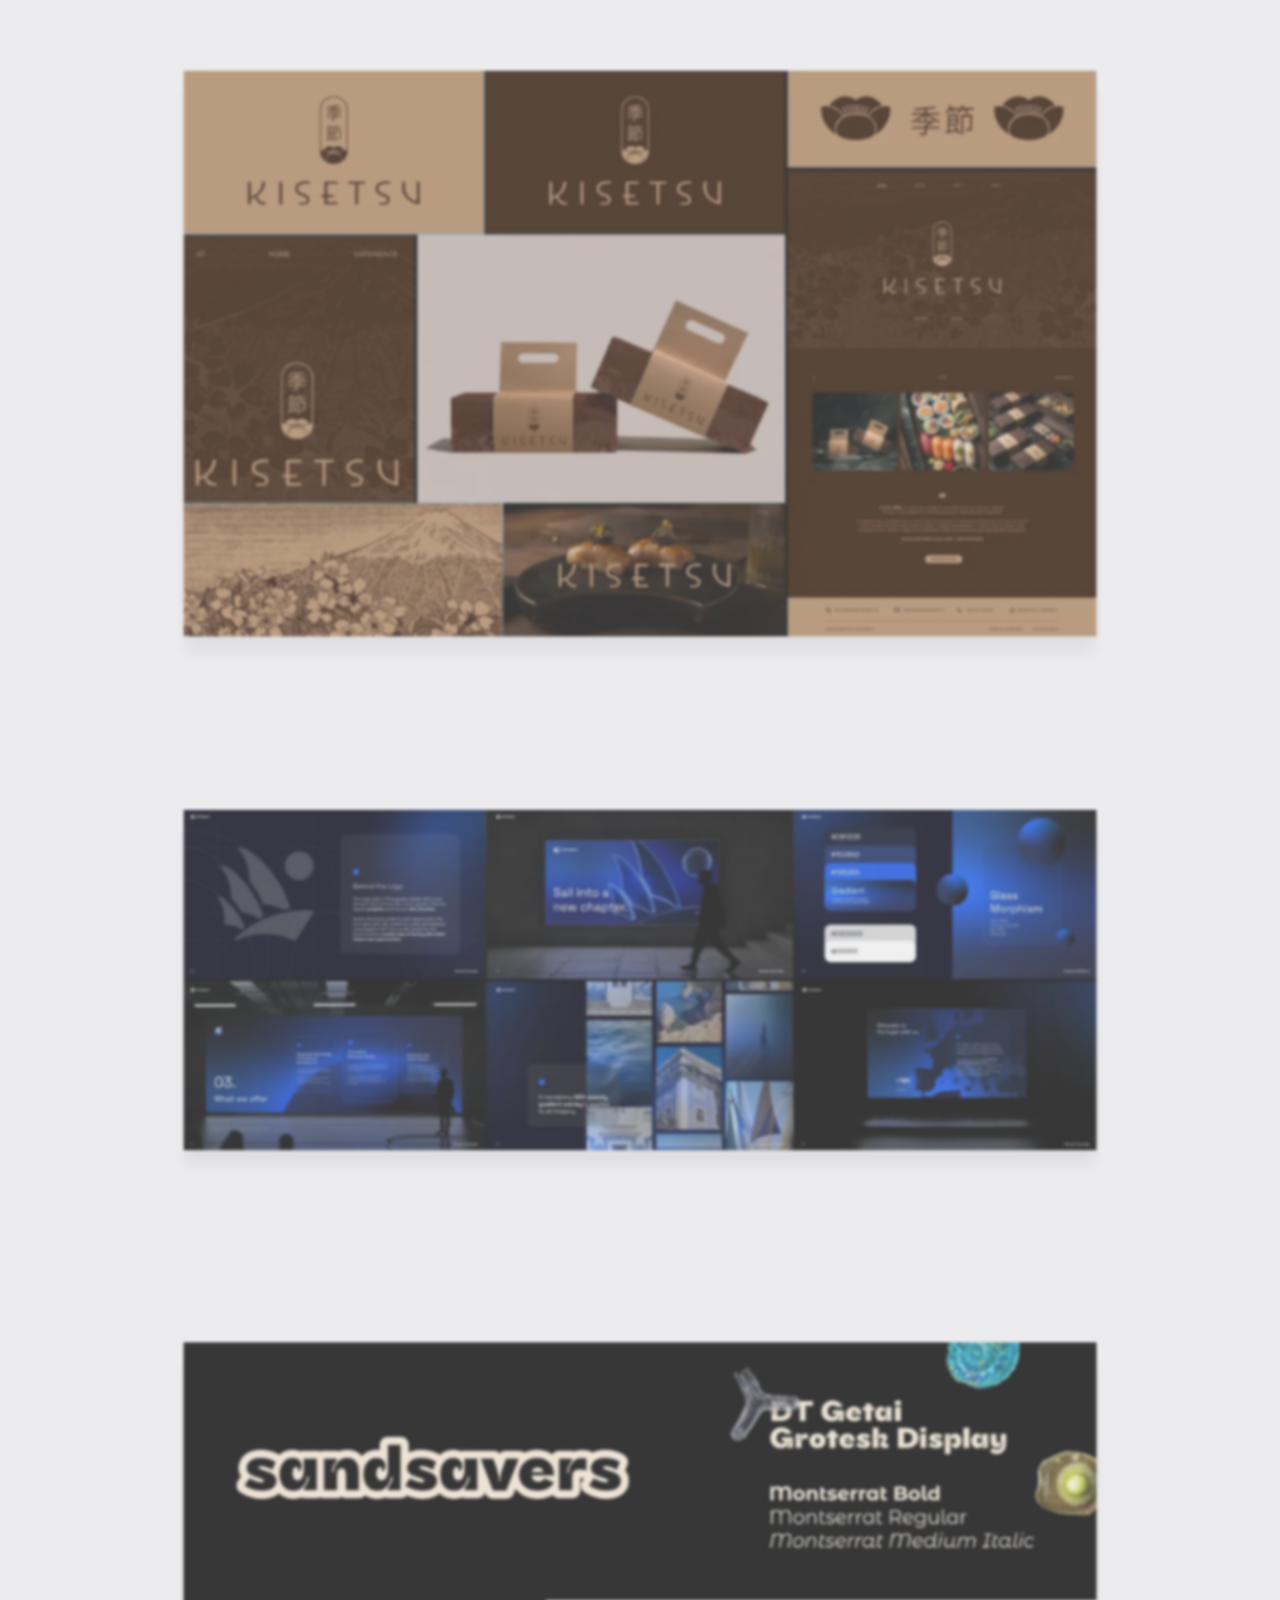
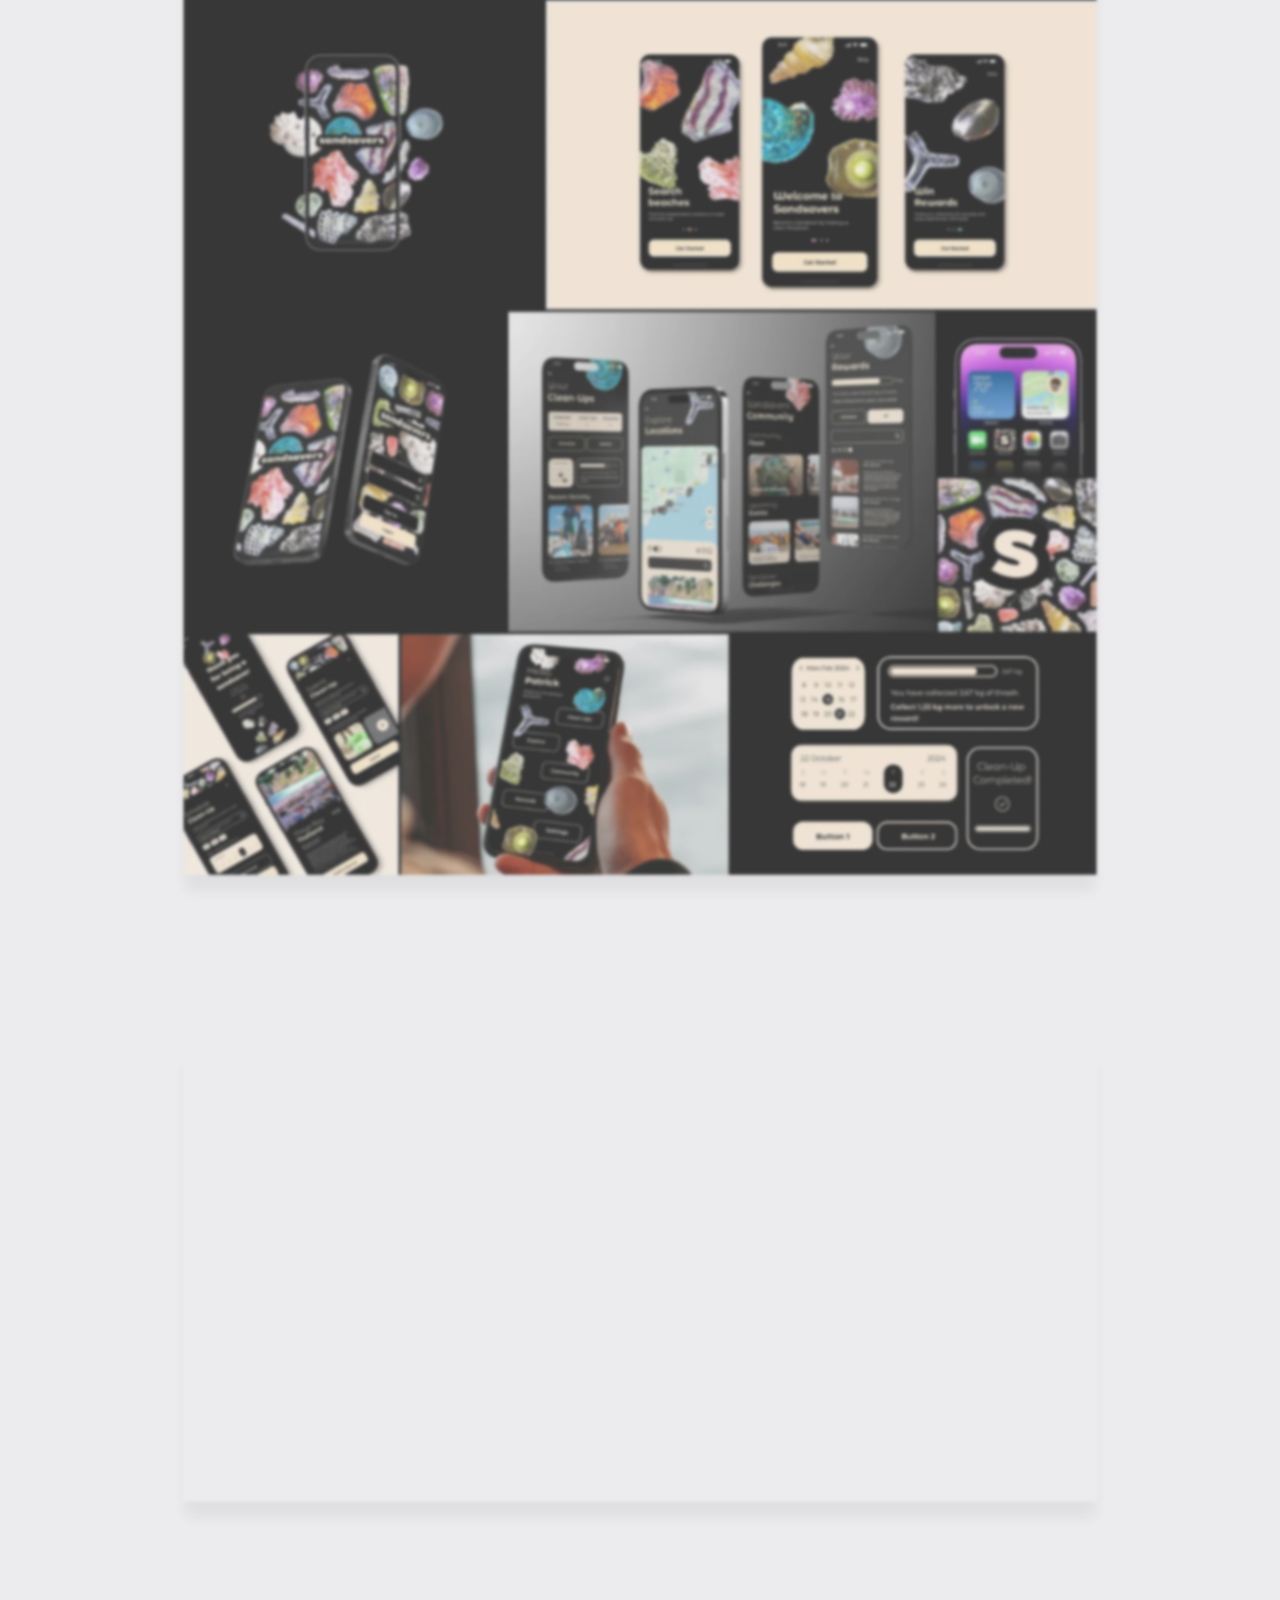
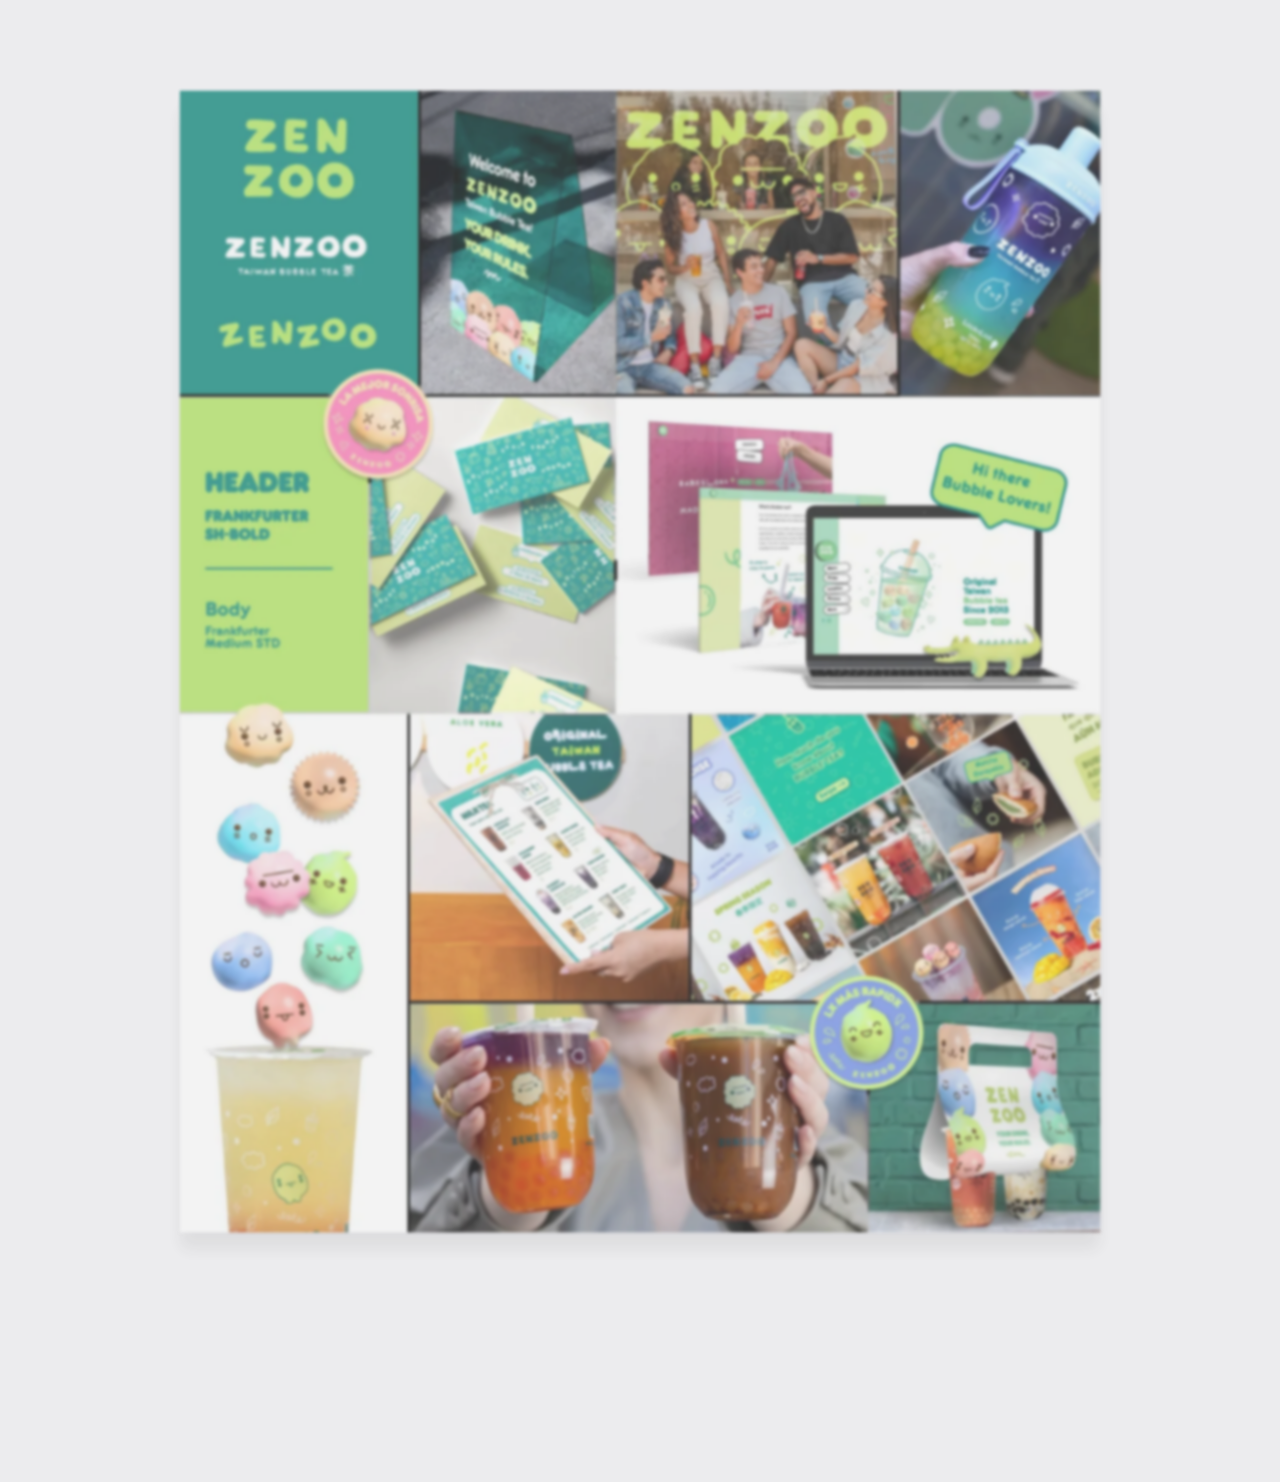
==== commit 1534c241: "Add Google Analytics" ====
--- a/branding.html
+++ b/branding.html
@@ -19,6 +19,14 @@
   <link rel="stylesheet" href="category-page.css?v=84" />
   <link rel="stylesheet" href="transition.css?v=6" />
   <noscript><style>body { opacity: 1 !important; }</style></noscript>
+  <!-- Google tag (gtag.js) -->
+  <script async src="https://www.googletagmanager.com/gtag/js?id=G-K3LGREGRZ"></script>
+  <script>
+    window.dataLayer = window.dataLayer || [];
+    function gtag(){dataLayer.push(arguments);}
+    gtag('js', new Date());
+    gtag('config', 'G-K3LGREGRZ');
+  </script>
 </head>
 <body class="project-reveal">
 
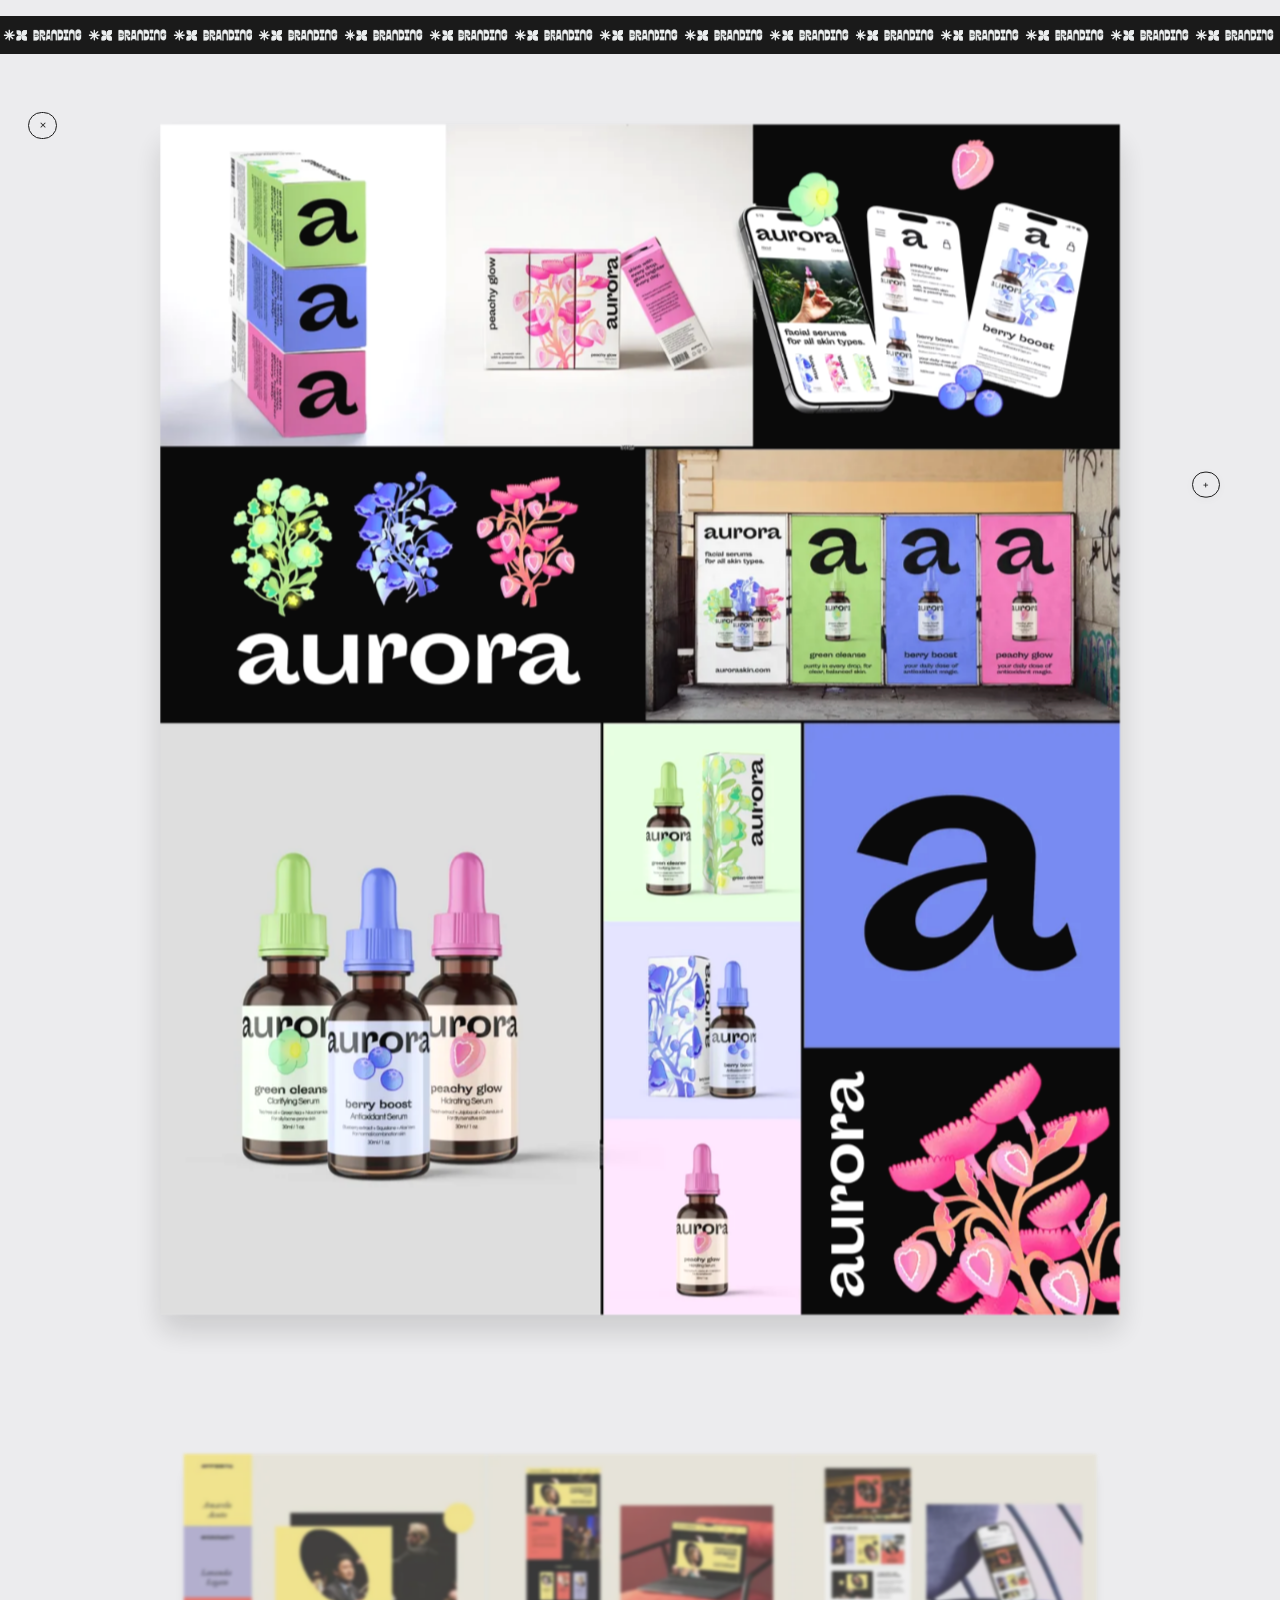
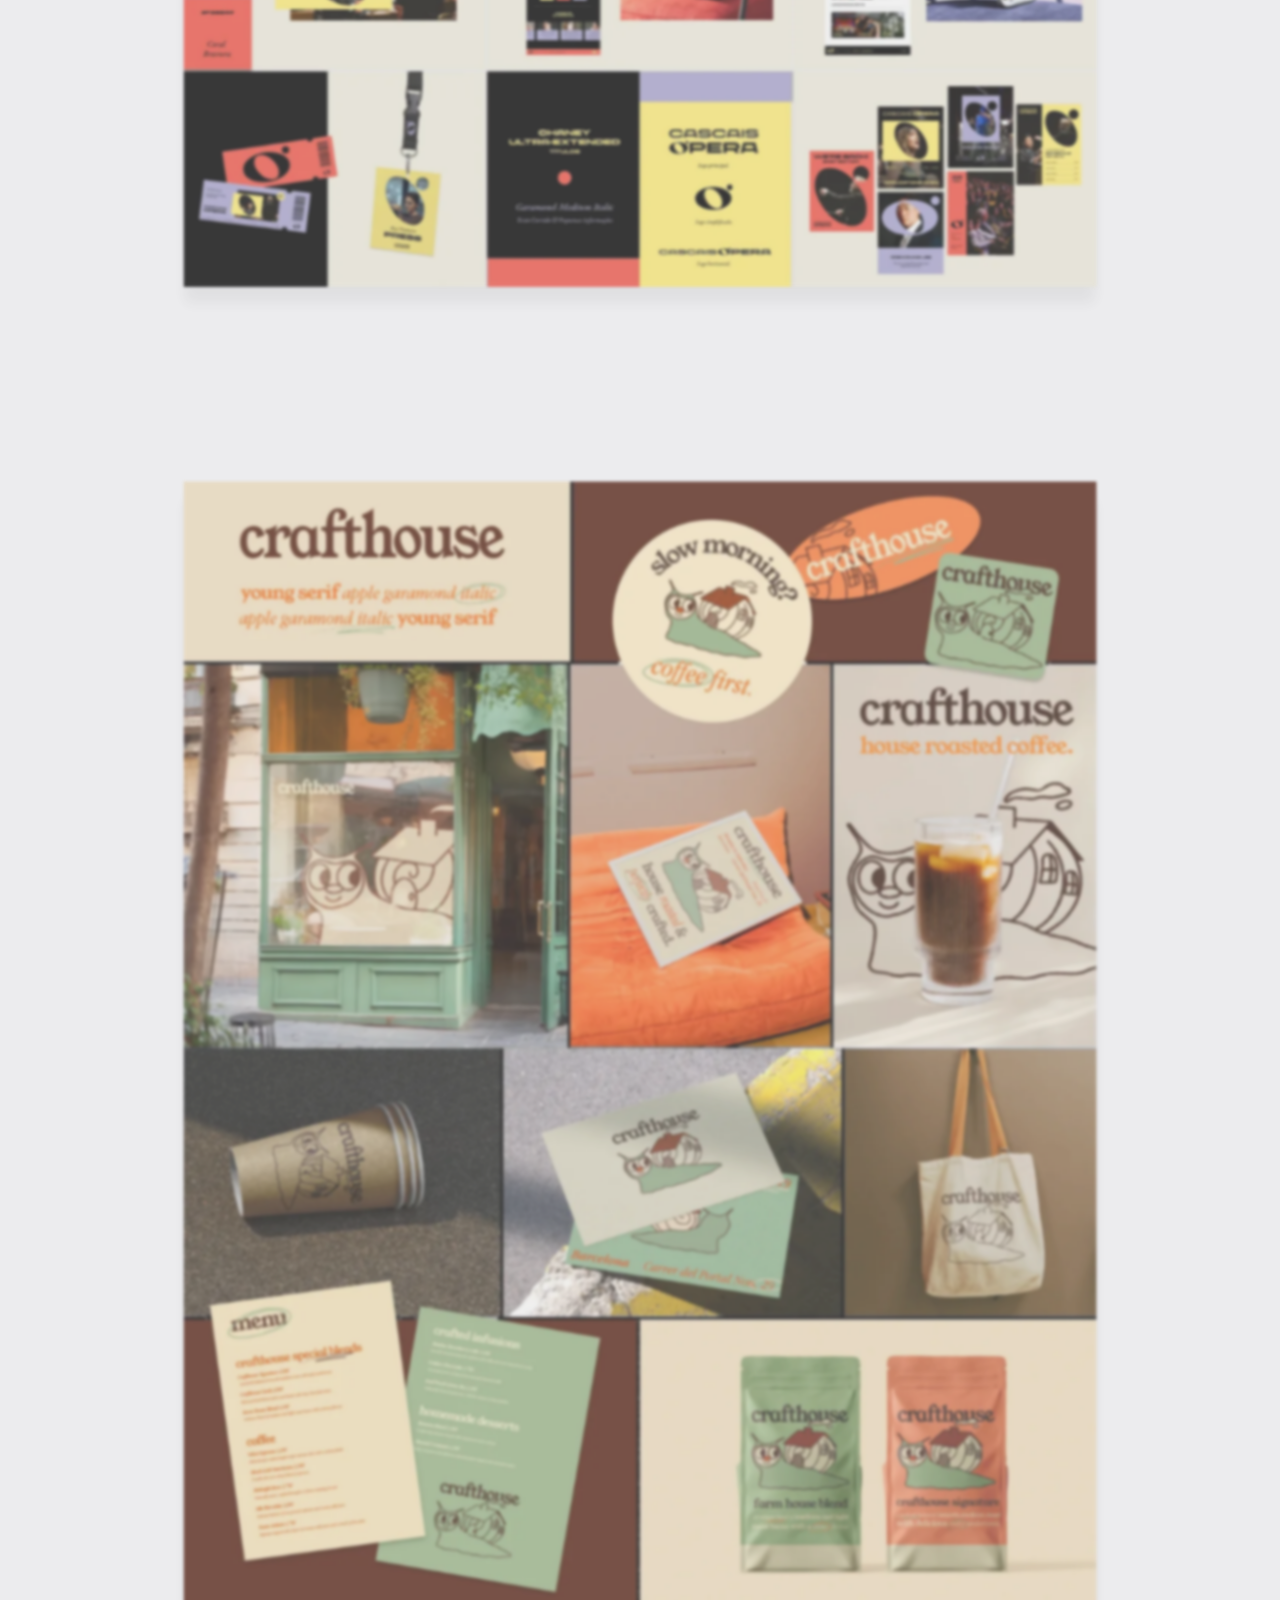
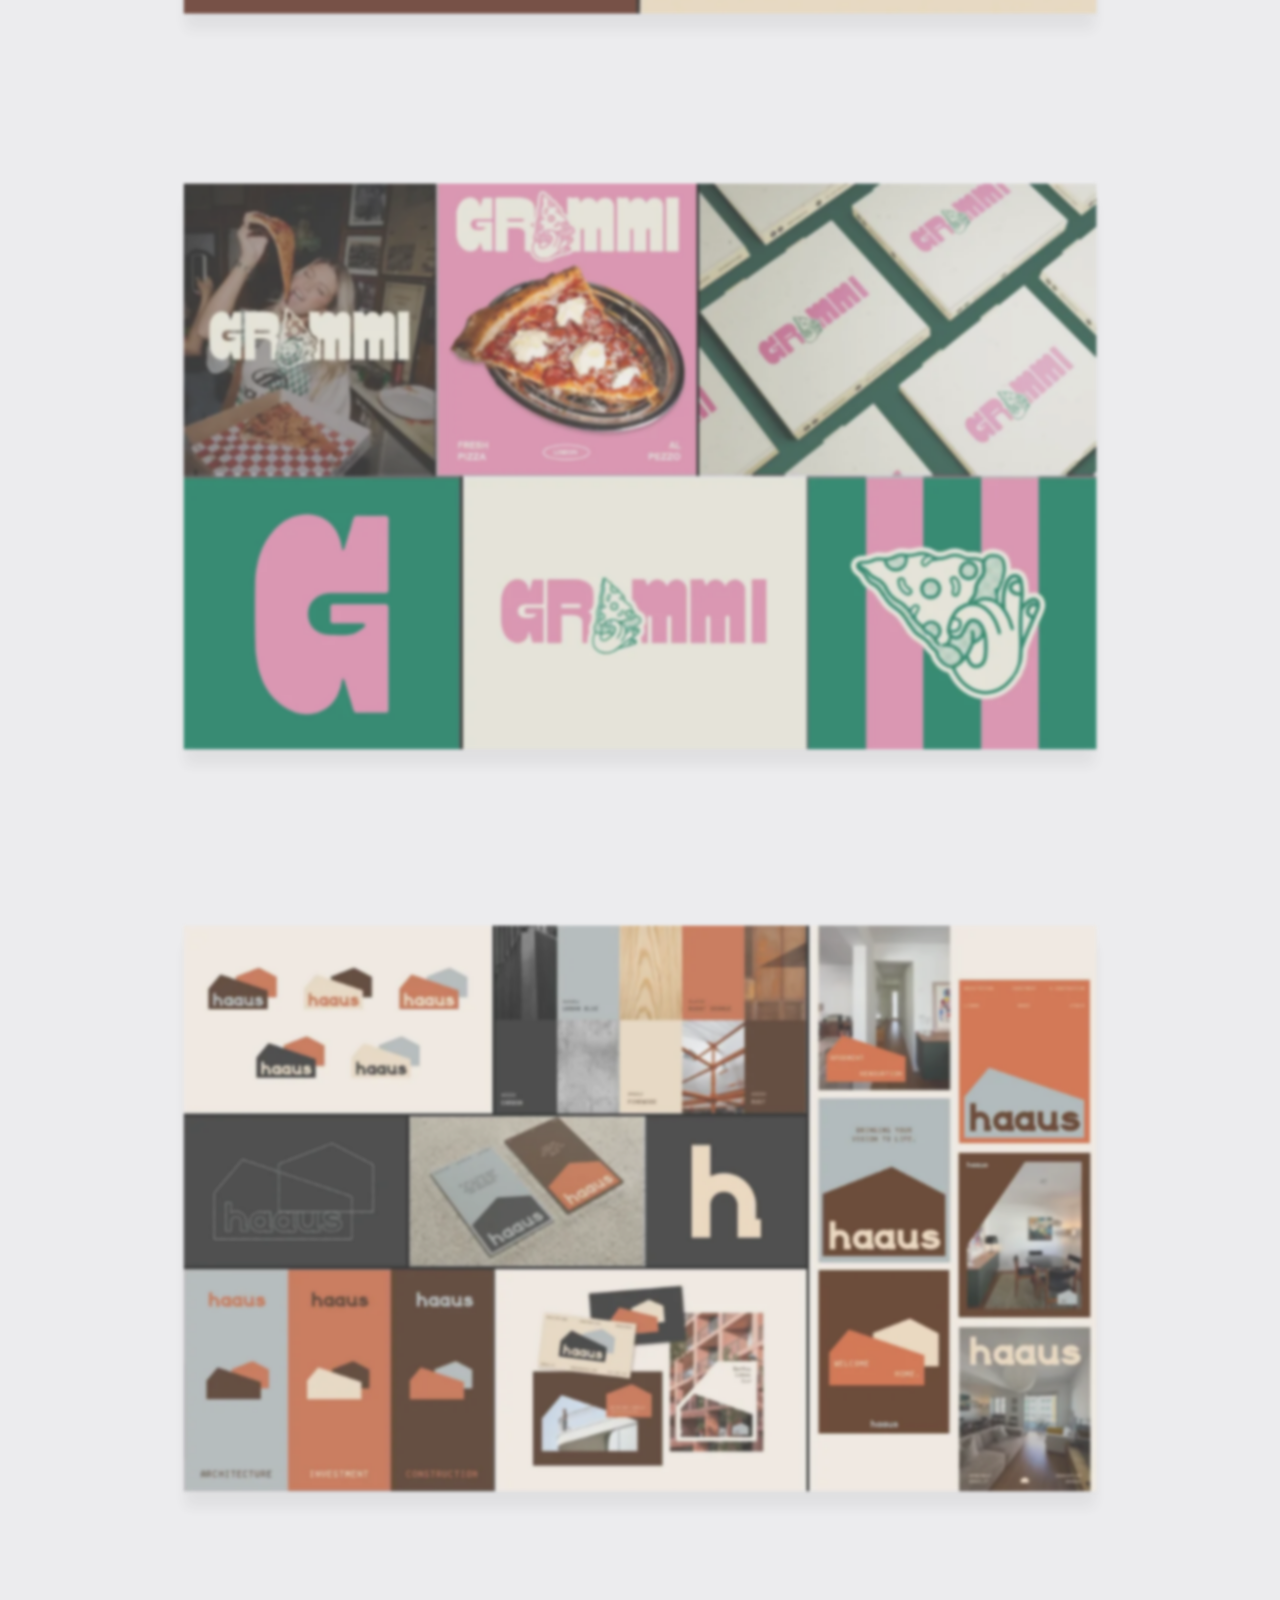
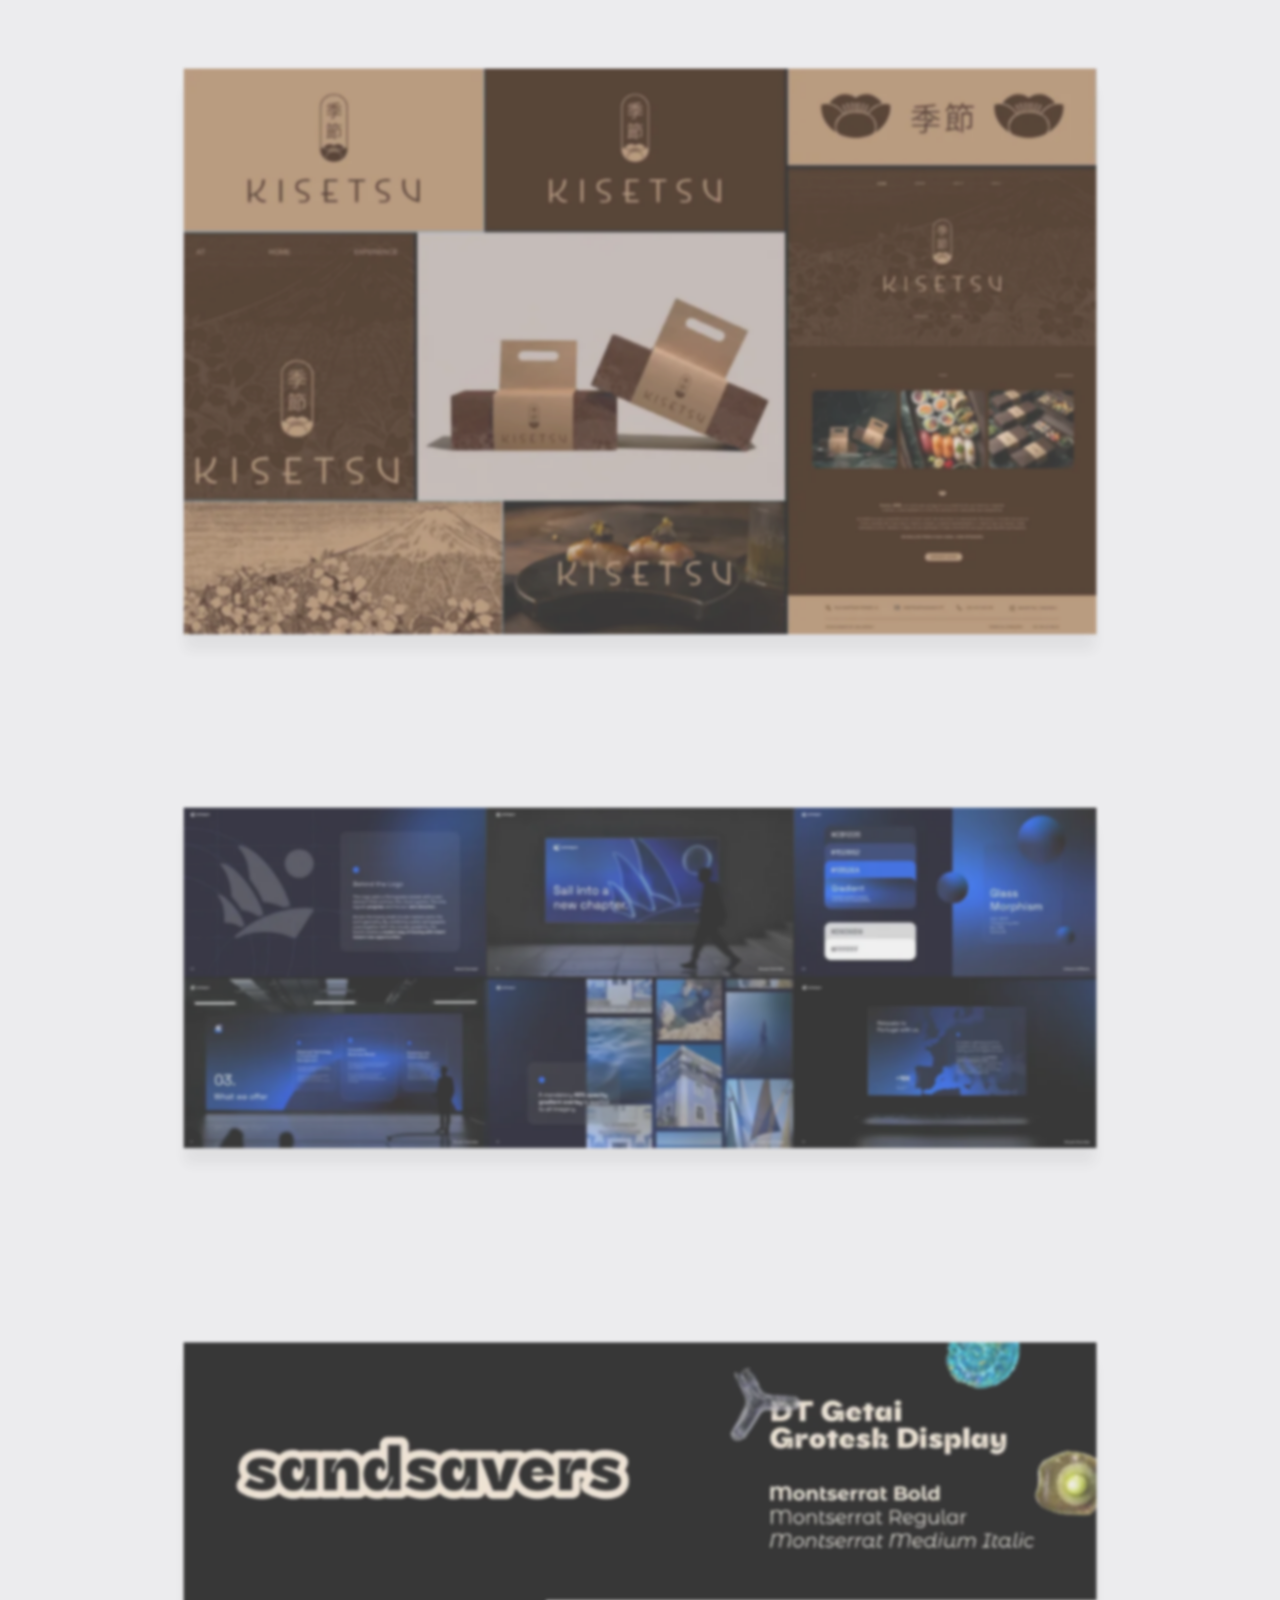
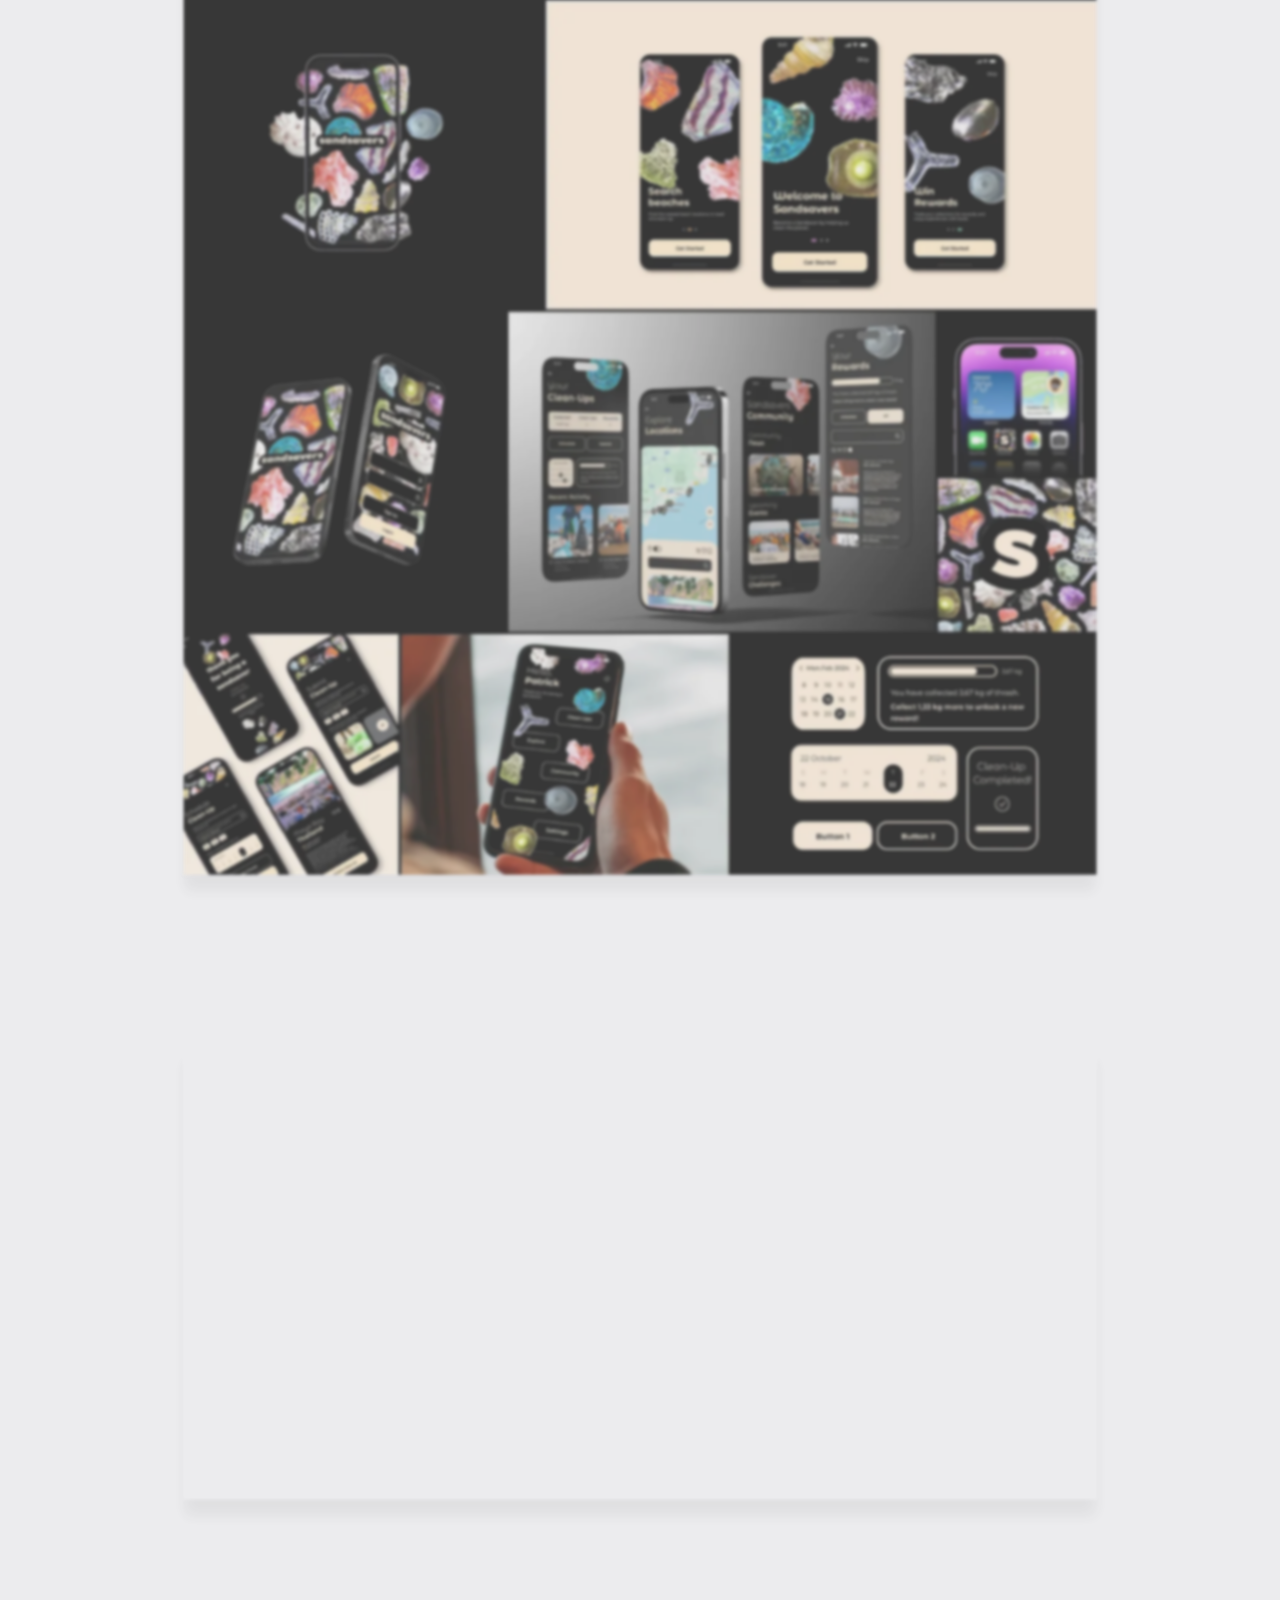
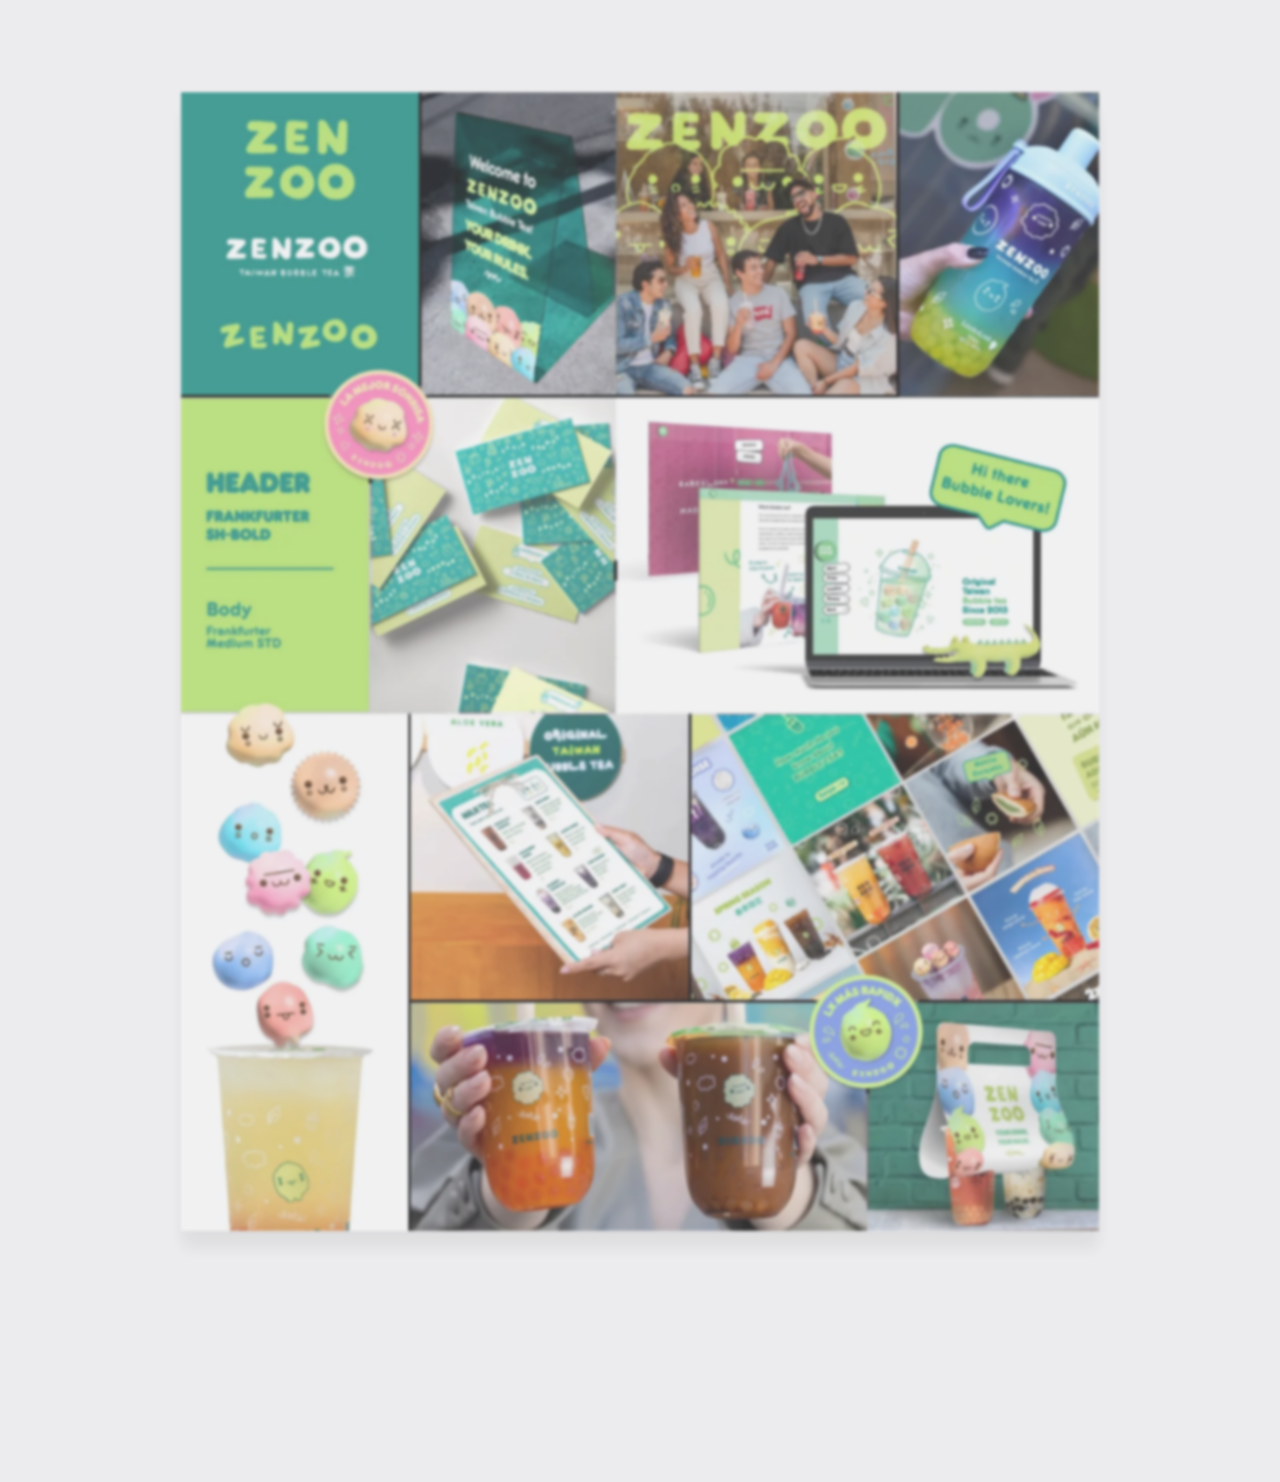
==== commit 1203671b: "Correct the Analytics ID, which was a character short The measurement ID as first given ended K3LGRE" ====
--- a/branding.html
+++ b/branding.html
@@ -20,12 +20,12 @@
   <link rel="stylesheet" href="transition.css?v=6" />
   <noscript><style>body { opacity: 1 !important; }</style></noscript>
   <!-- Google tag (gtag.js) -->
-  <script async src="https://www.googletagmanager.com/gtag/js?id=G-K3LGREGRZ"></script>
+  <script async src="https://www.googletagmanager.com/gtag/js?id=G-K3LGREGRZB"></script>
   <script>
     window.dataLayer = window.dataLayer || [];
     function gtag(){dataLayer.push(arguments);}
     gtag('js', new Date());
-    gtag('config', 'G-K3LGREGRZ');
+    gtag('config', 'G-K3LGREGRZB');
   </script>
 </head>
 <body class="project-reveal">
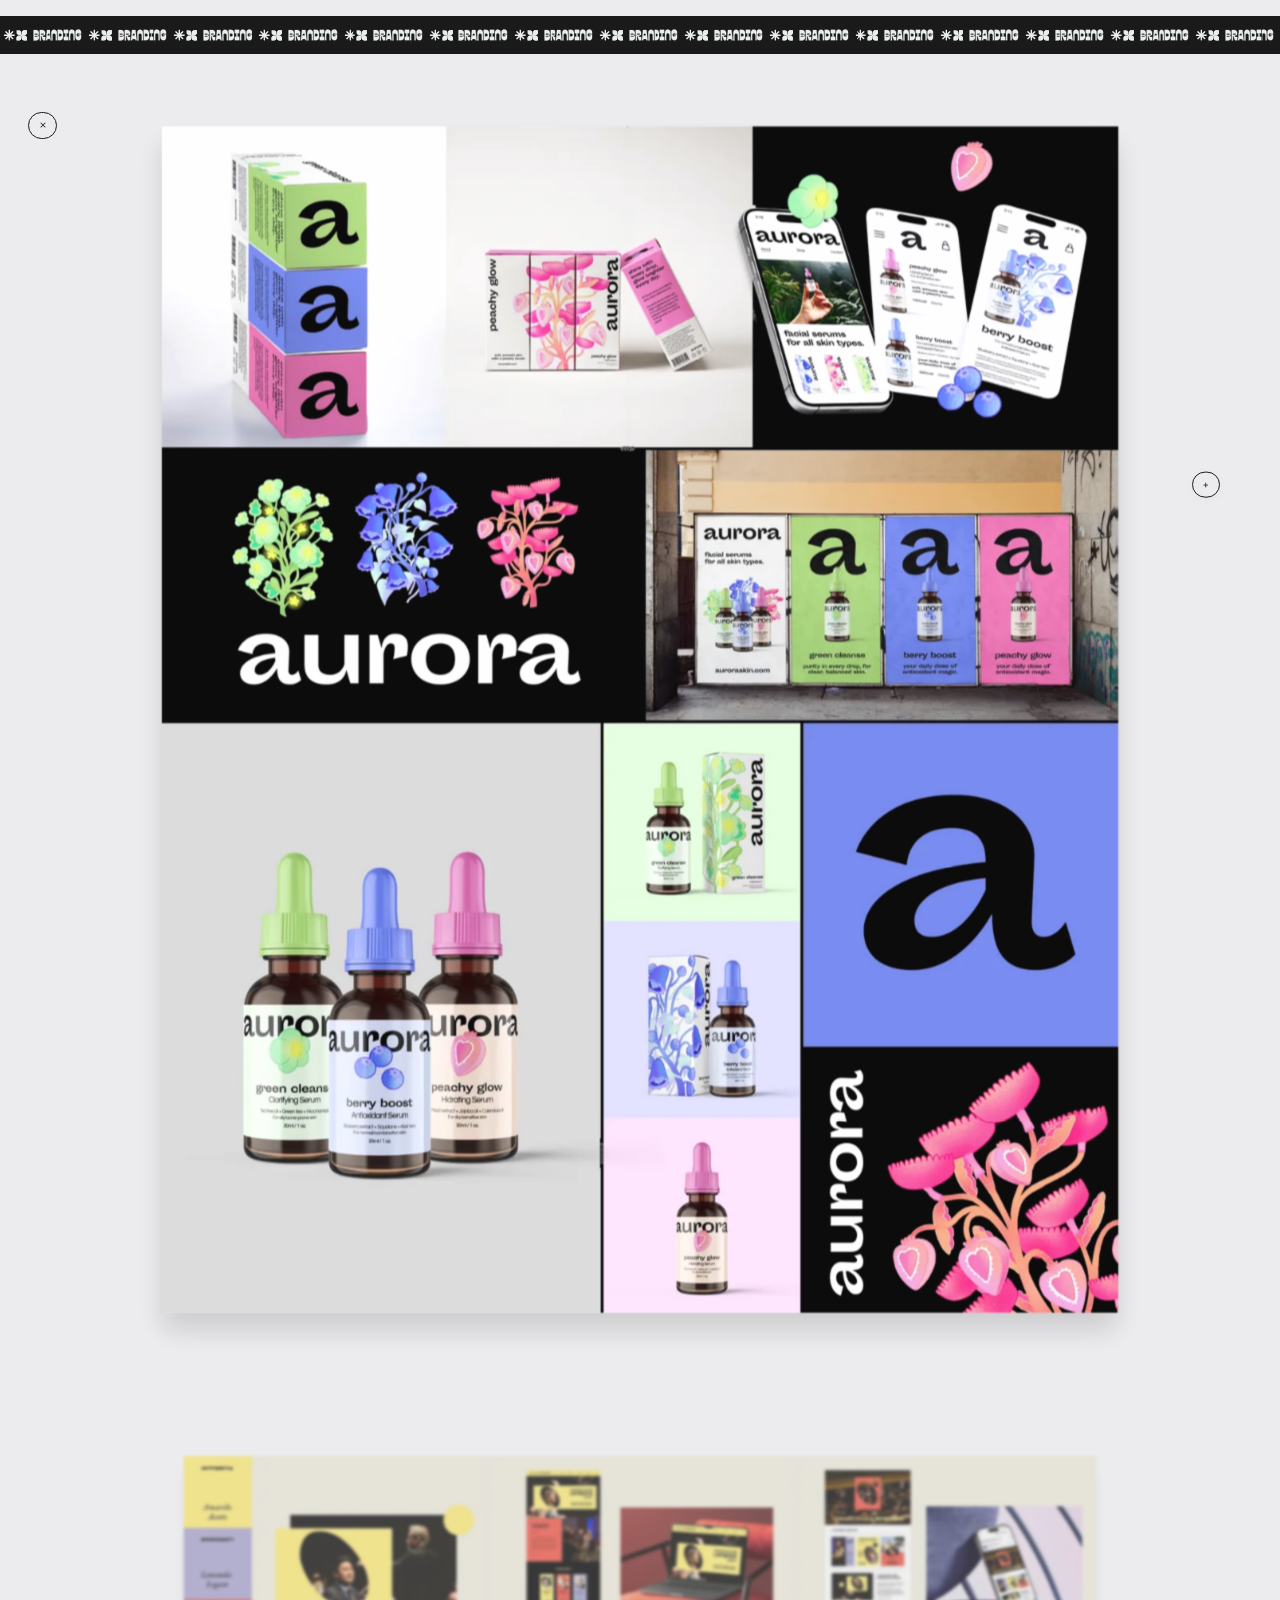
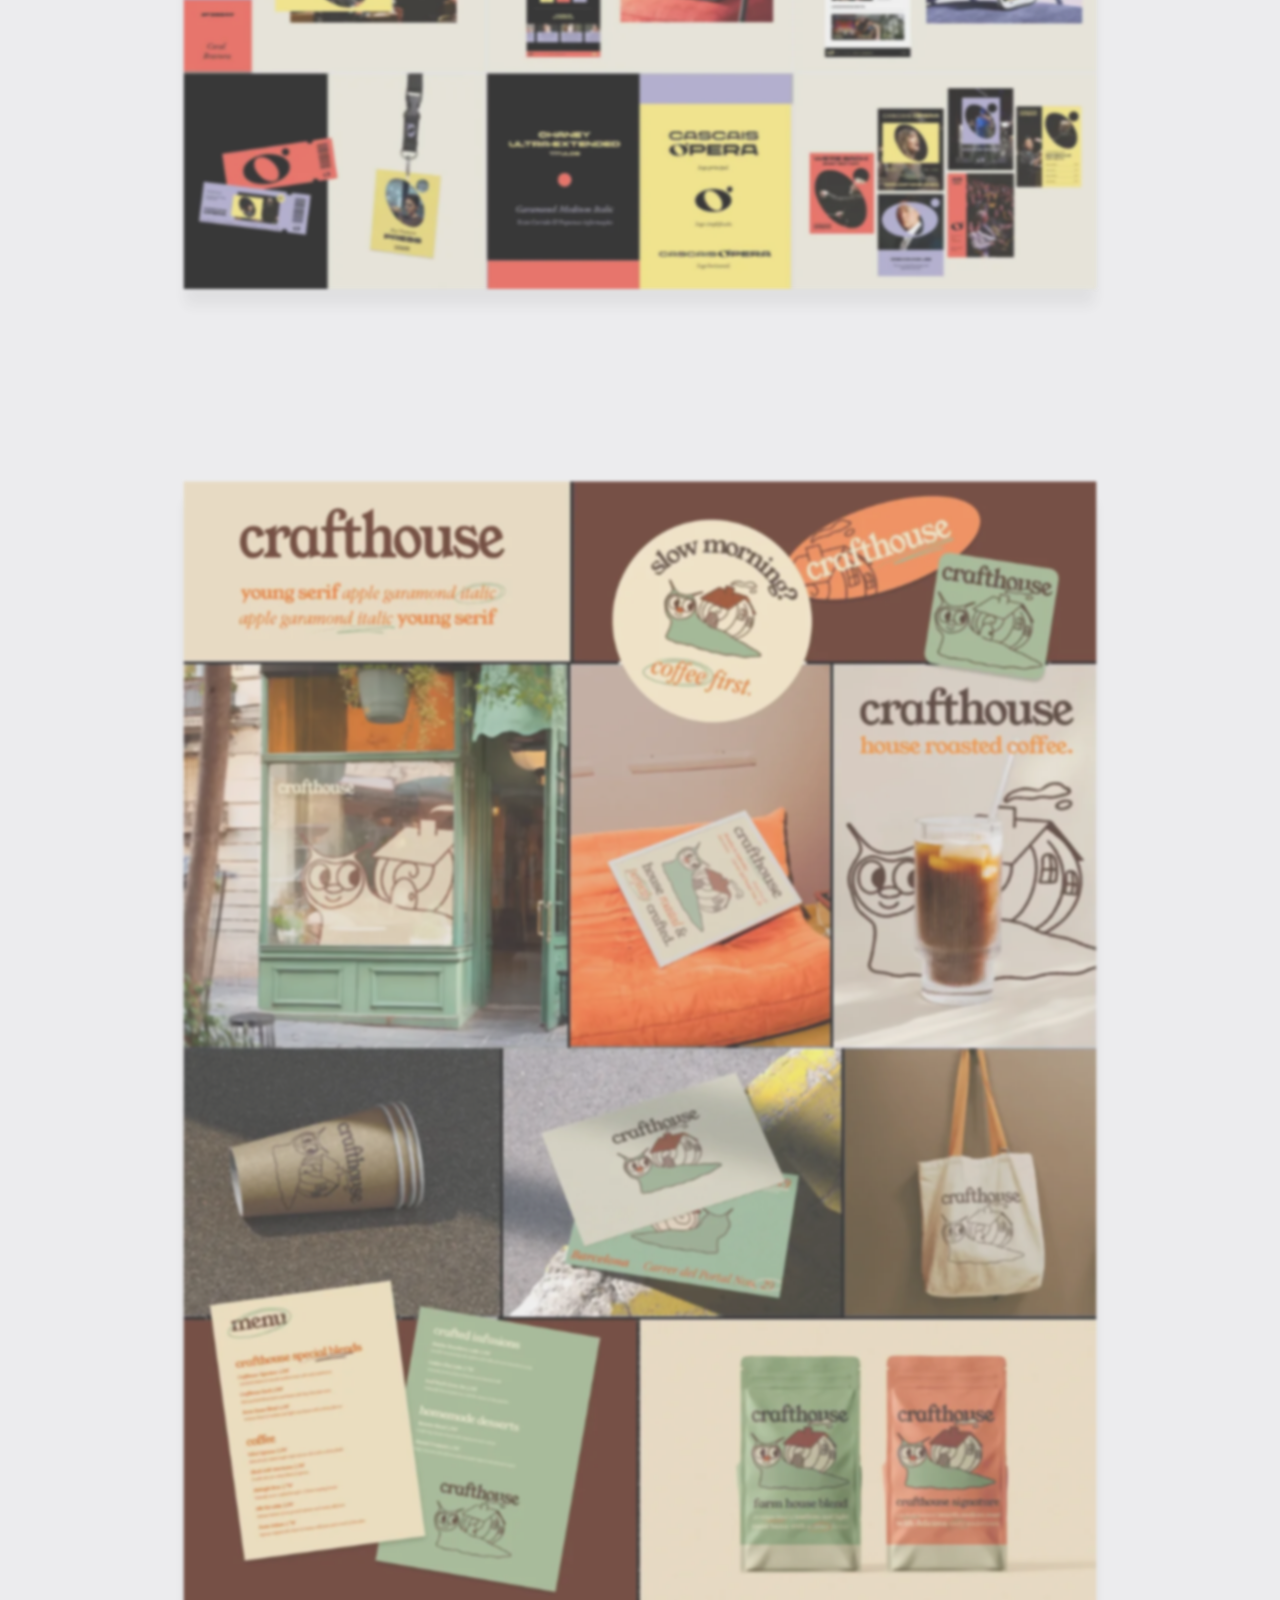
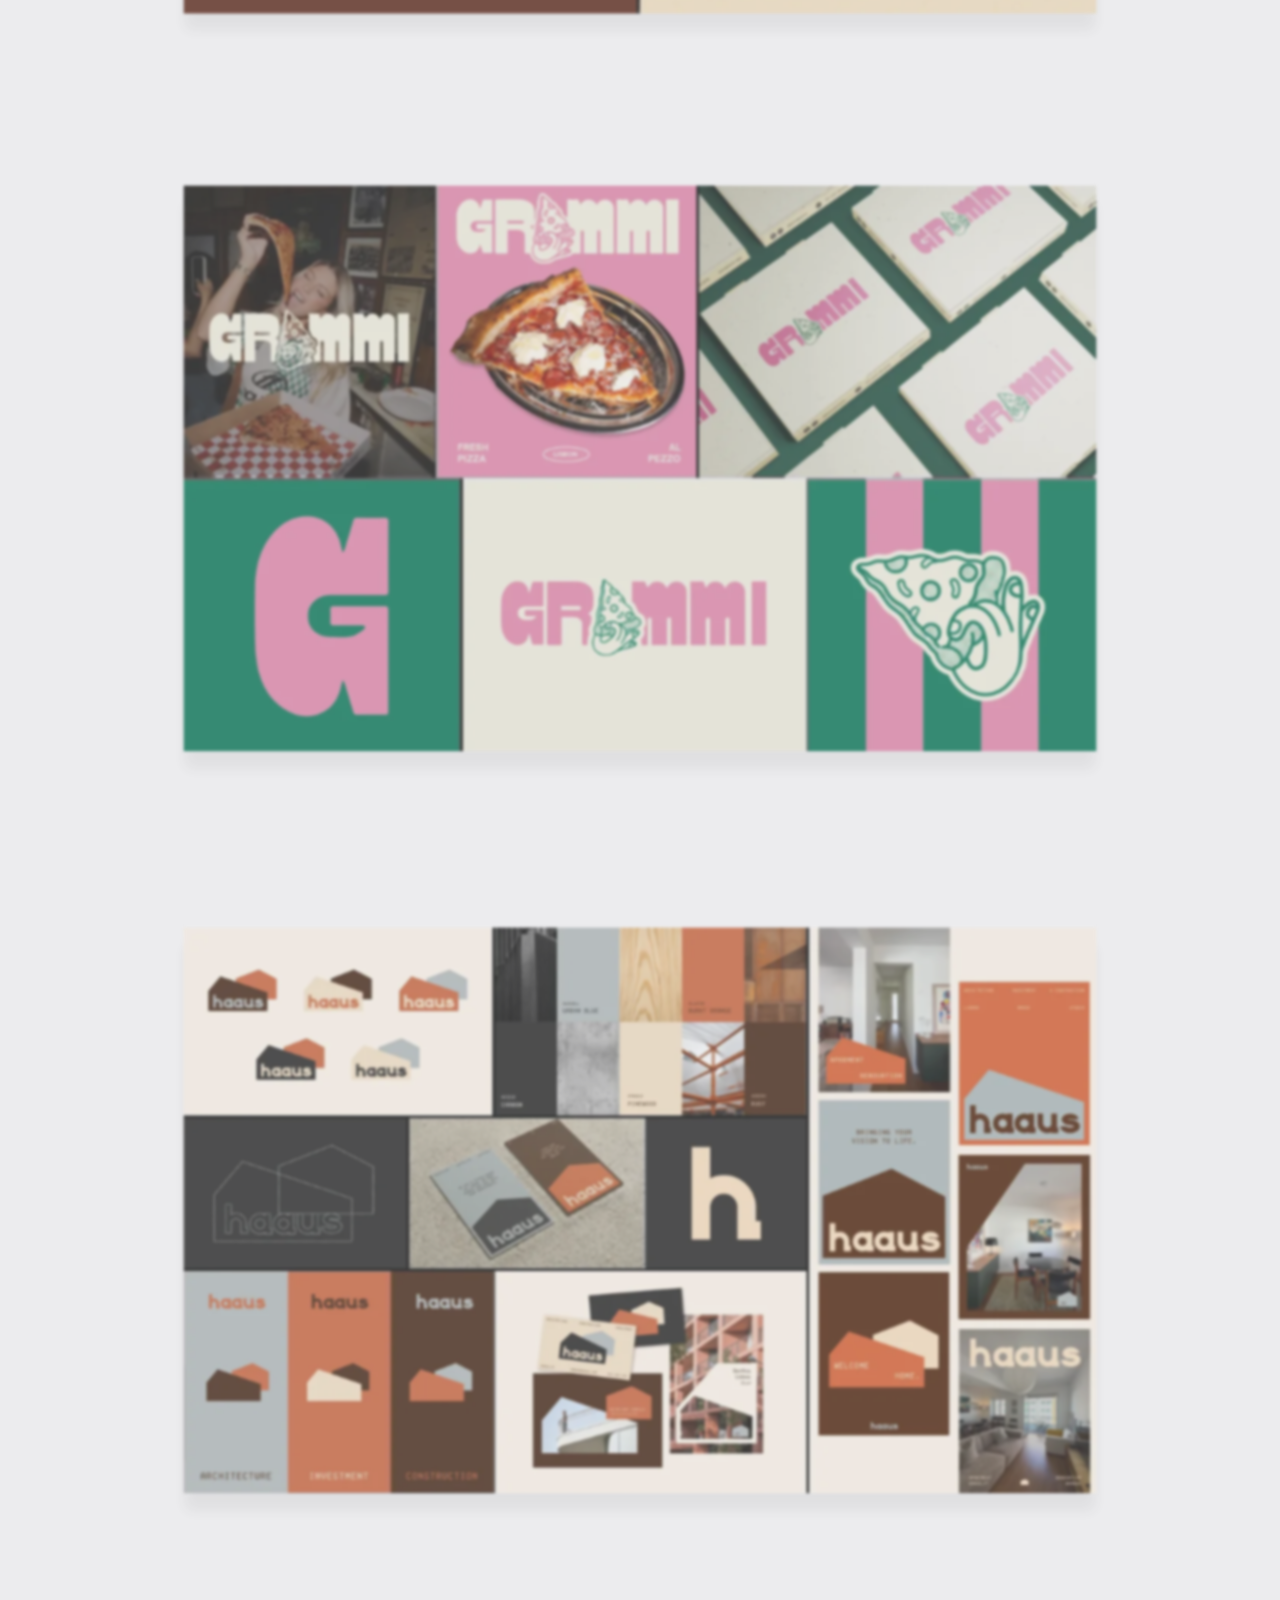
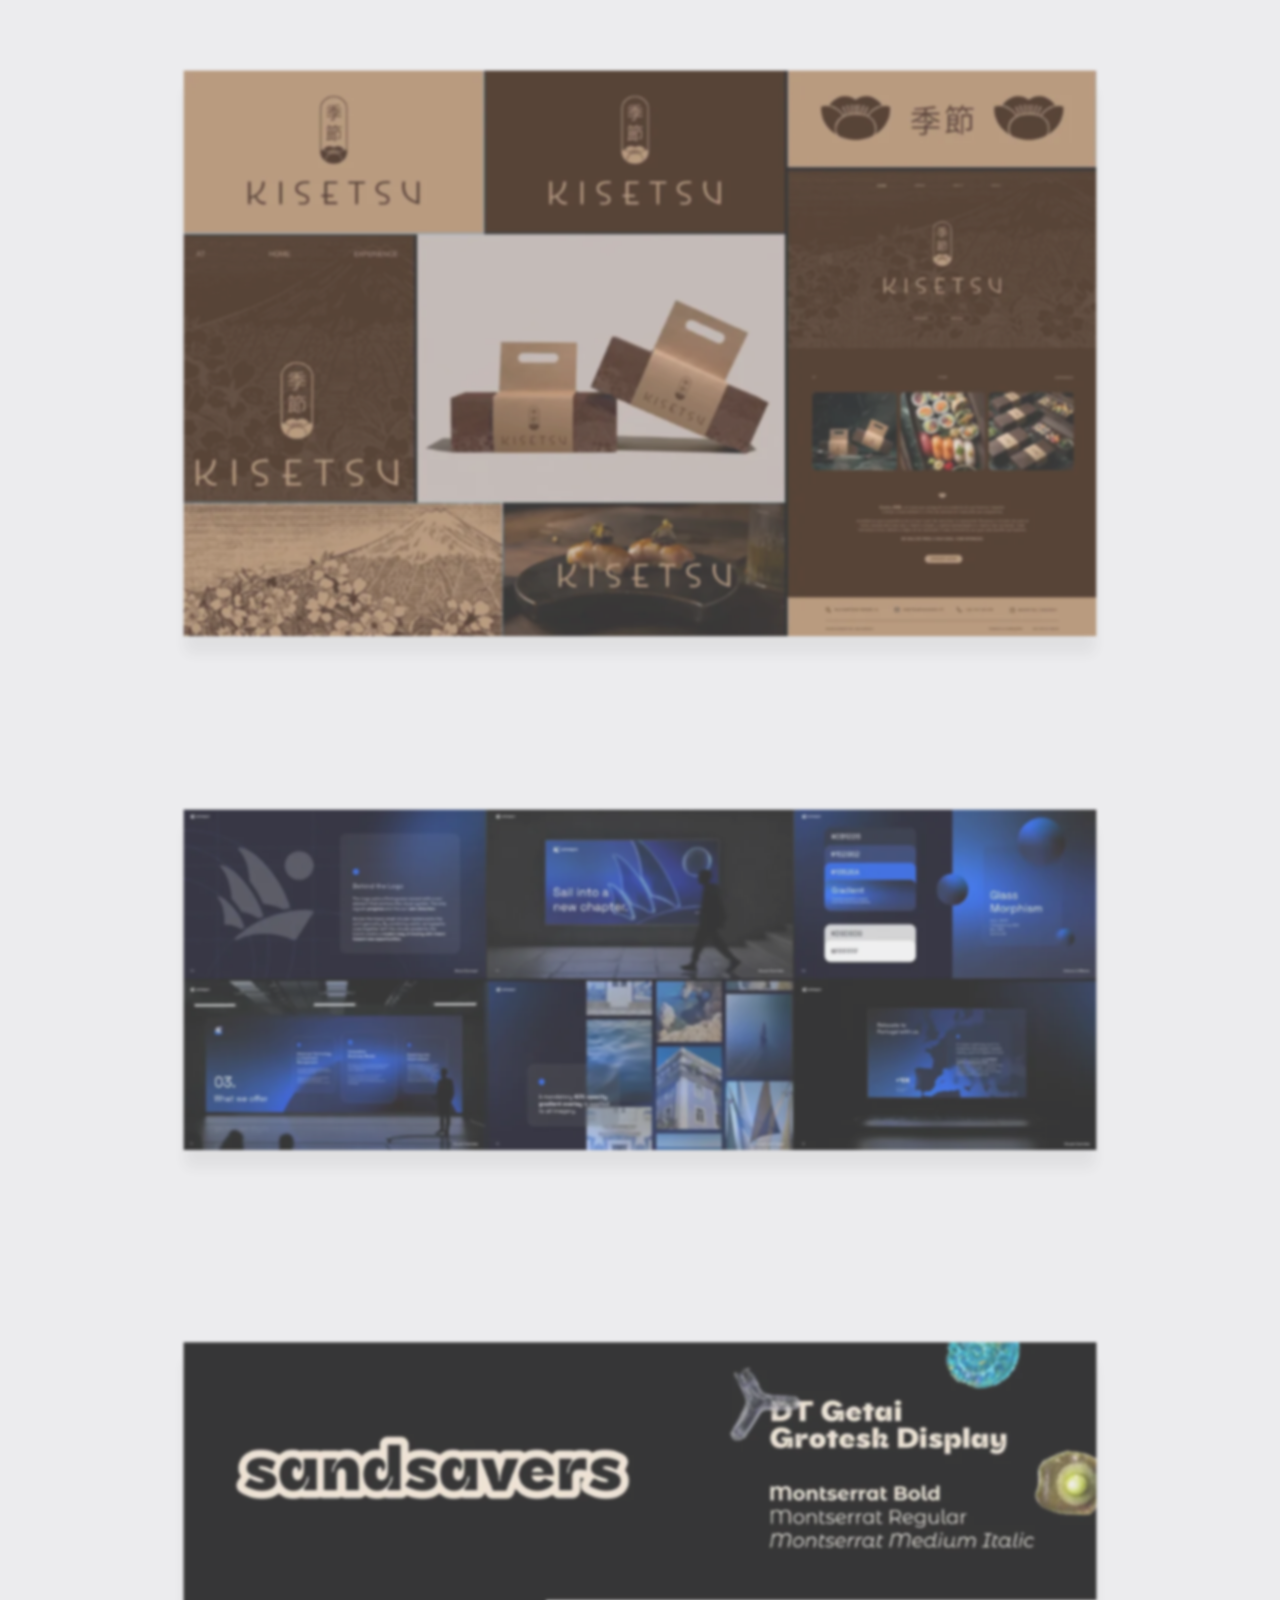
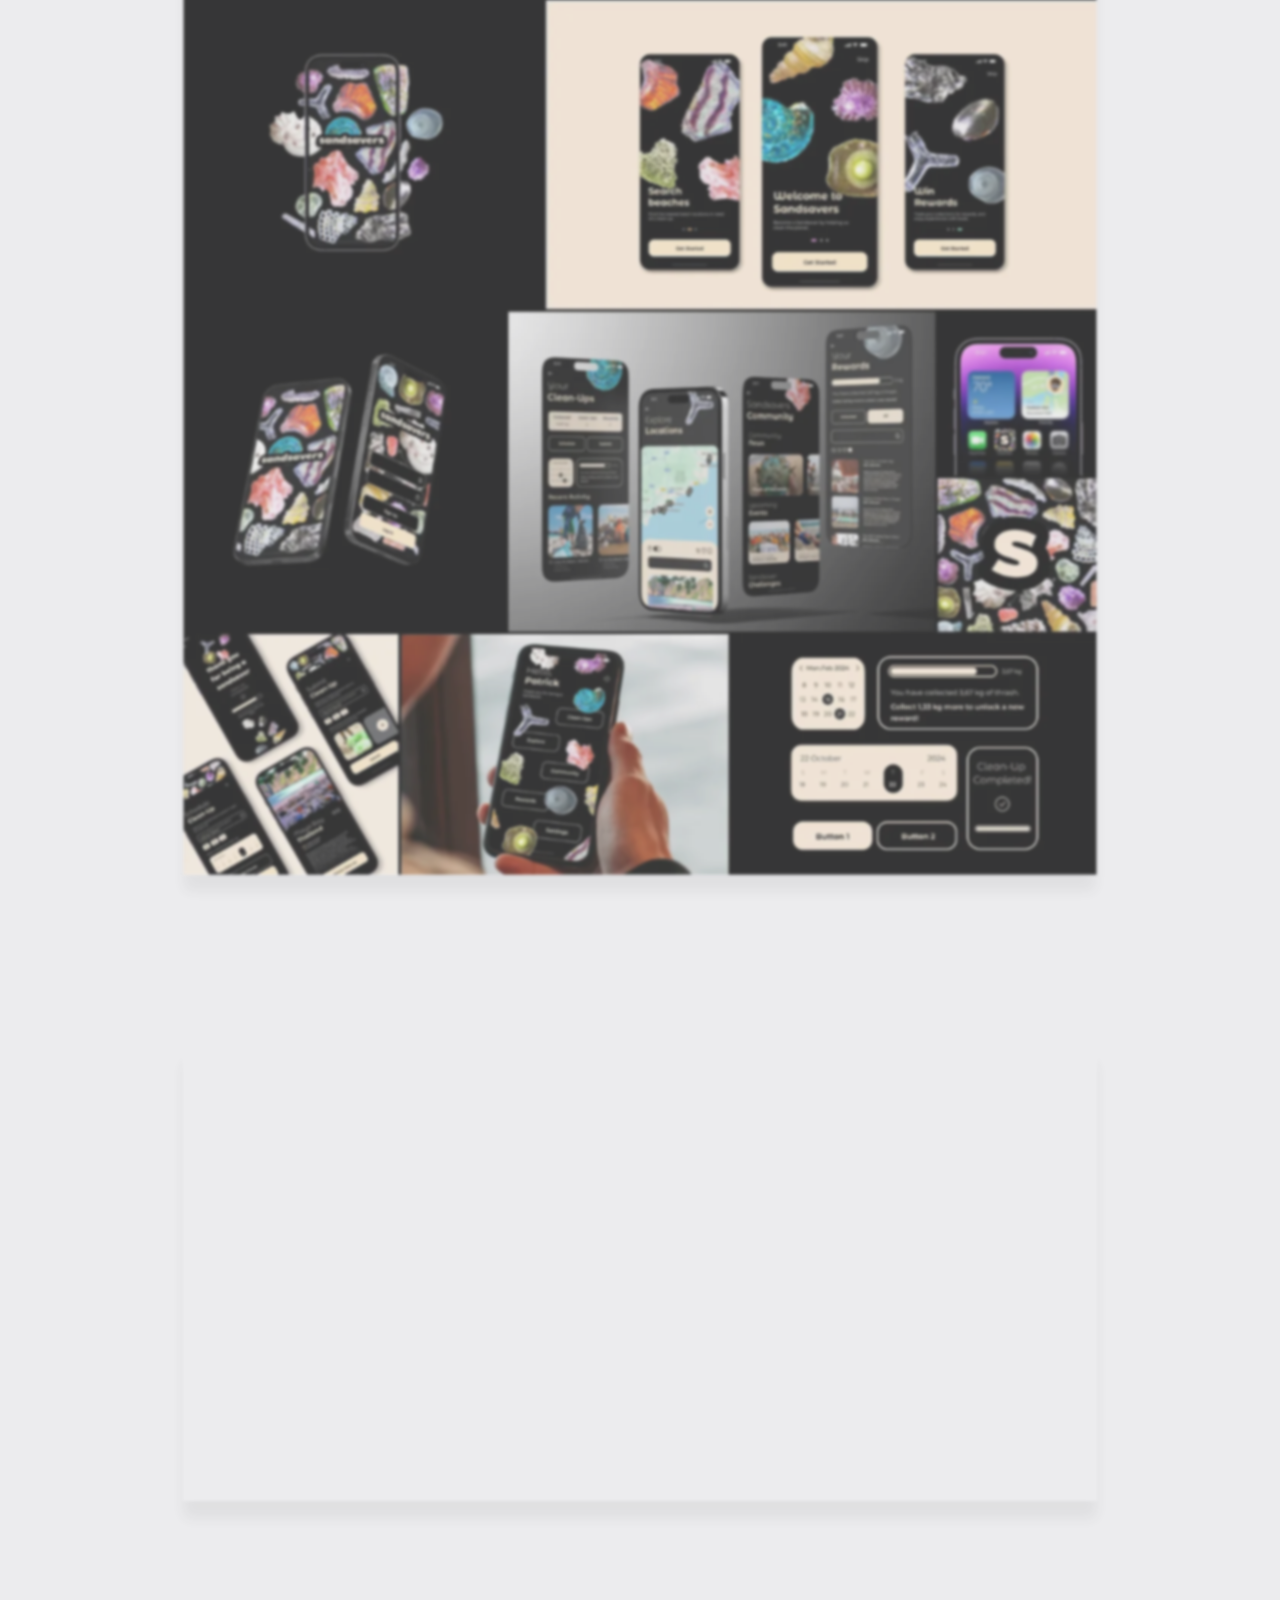
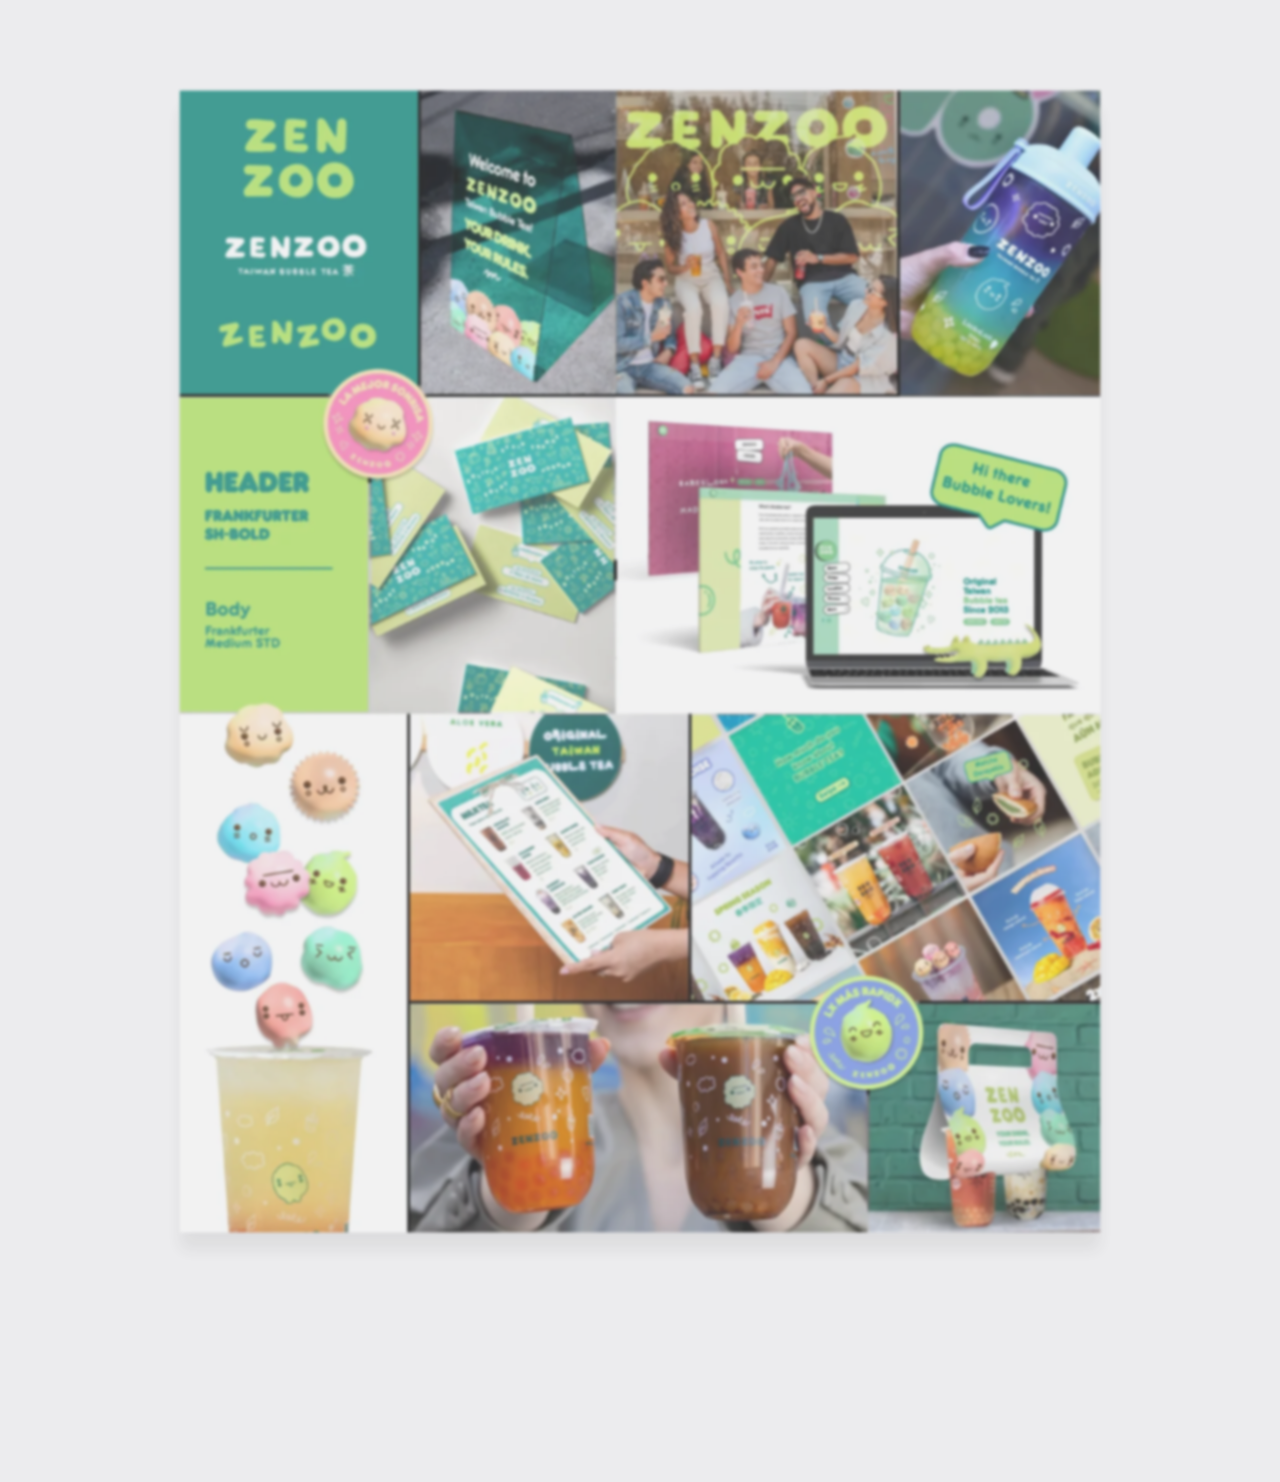
==== commit 5cd89a20: "Keep only the nearby projects on their own compositor layer `will-change: transform, opacity, filter" ====
--- a/branding.html
+++ b/branding.html
@@ -16,7 +16,7 @@
   <link rel="icon" href="favicon.svg" type="image/svg+xml" />
   <link rel="manifest" href="site.webmanifest" />
   <meta name="theme-color" content="#D85888" />
-  <link rel="stylesheet" href="category-page.css?v=84" />
+  <link rel="stylesheet" href="category-page.css?v=87" />
   <link rel="stylesheet" href="transition.css?v=6" />
   <noscript><style>body { opacity: 1 !important; }</style></noscript>
   <!-- Google tag (gtag.js) -->
@@ -165,7 +165,7 @@
   </section>
 
   <script src="transition.js?v=6" defer></script>
-  <script src="category-page.js?v=65" defer></script>
+  <script src="category-page.js?v=68" defer></script>
   <script src="page-transition.js?v=48" defer></script>
 </body>
 </html>
--- a/category-page.css
+++ b/category-page.css
@@ -418,6 +418,30 @@
   opacity: var(--gf-opacity);
   filter: brightness(var(--gf-brightness)) contrast(var(--gf-contrast)) blur(var(--gf-blur));
   box-shadow: 0 18px var(--gf-shadow-blur) rgba(0, 0, 0, var(--gf-shadow-alpha));
+}
+
+/* …and the promotion hint only where it is about to be needed.
+
+   `will-change` asks the browser to keep an element on its own
+   compositor layer, and it was declared on every project on the page at
+   once. Measured on Branding at 1440x900 on a 2x display: twelve
+   elements promoted, around 103 MB of texture held, ten of them
+   carrying a live filter — including every project nobody had scrolled
+   near. That is the opposite of what the property is for: a hint to
+   give shortly before animating, not a permanent state.
+
+   It is now carried by a class category-page.js puts on a project while
+   it is within about a screen of the viewport. Nothing about how the
+   page looks changes — the focus effect reads geometry, and geometry is
+   provably unaffected: measured with and without the hint at the same
+   scroll position, every media element reported the same top, height
+   and width to three decimal places. */
+.gallery-item.is-near > img,
+.gallery-item.is-near > .gallery-video,
+.gallery-item.is-near > .gallery-frame-wrap,
+.gallery-item.is-near > .gallery-media > img,
+.gallery-item.is-near > .gallery-media > .gallery-video,
+.gallery-item.is-near > .gallery-media > .gallery-frame-wrap {
   will-change: transform, opacity, filter;
 }
 
